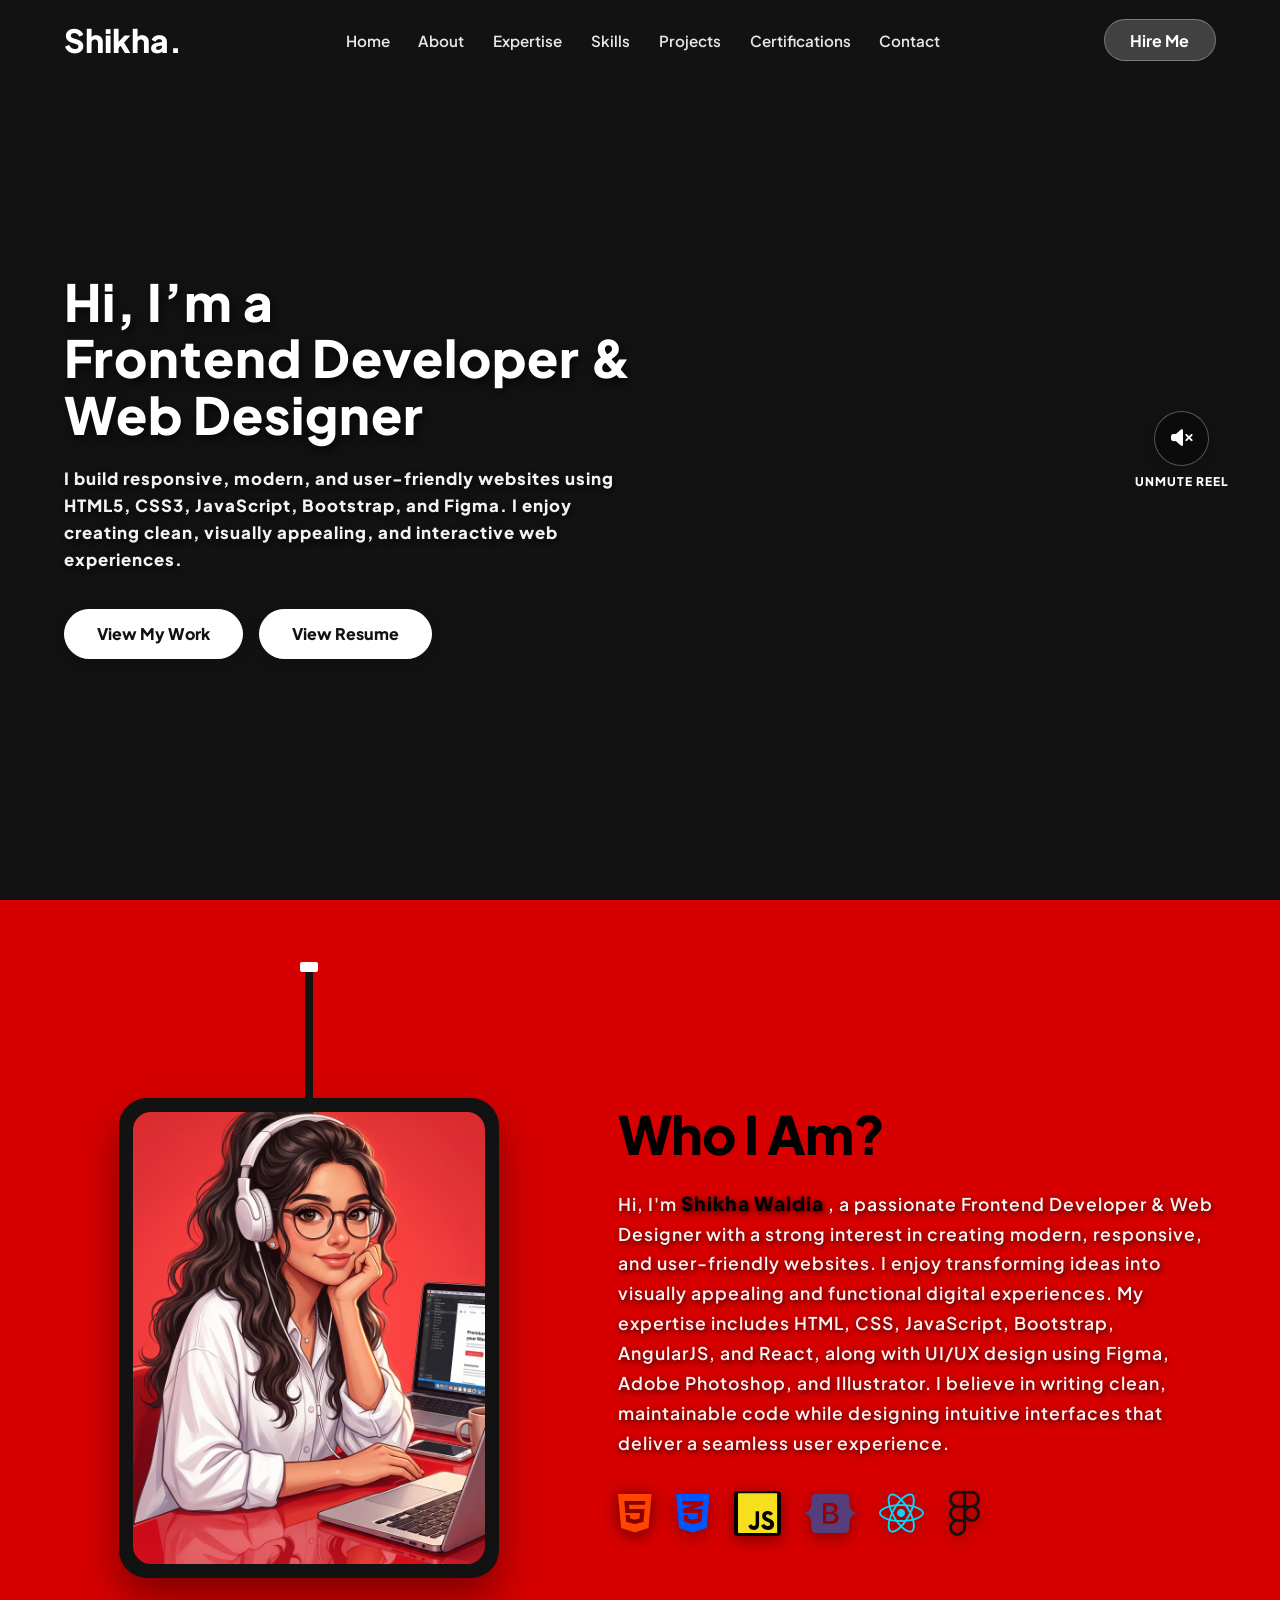
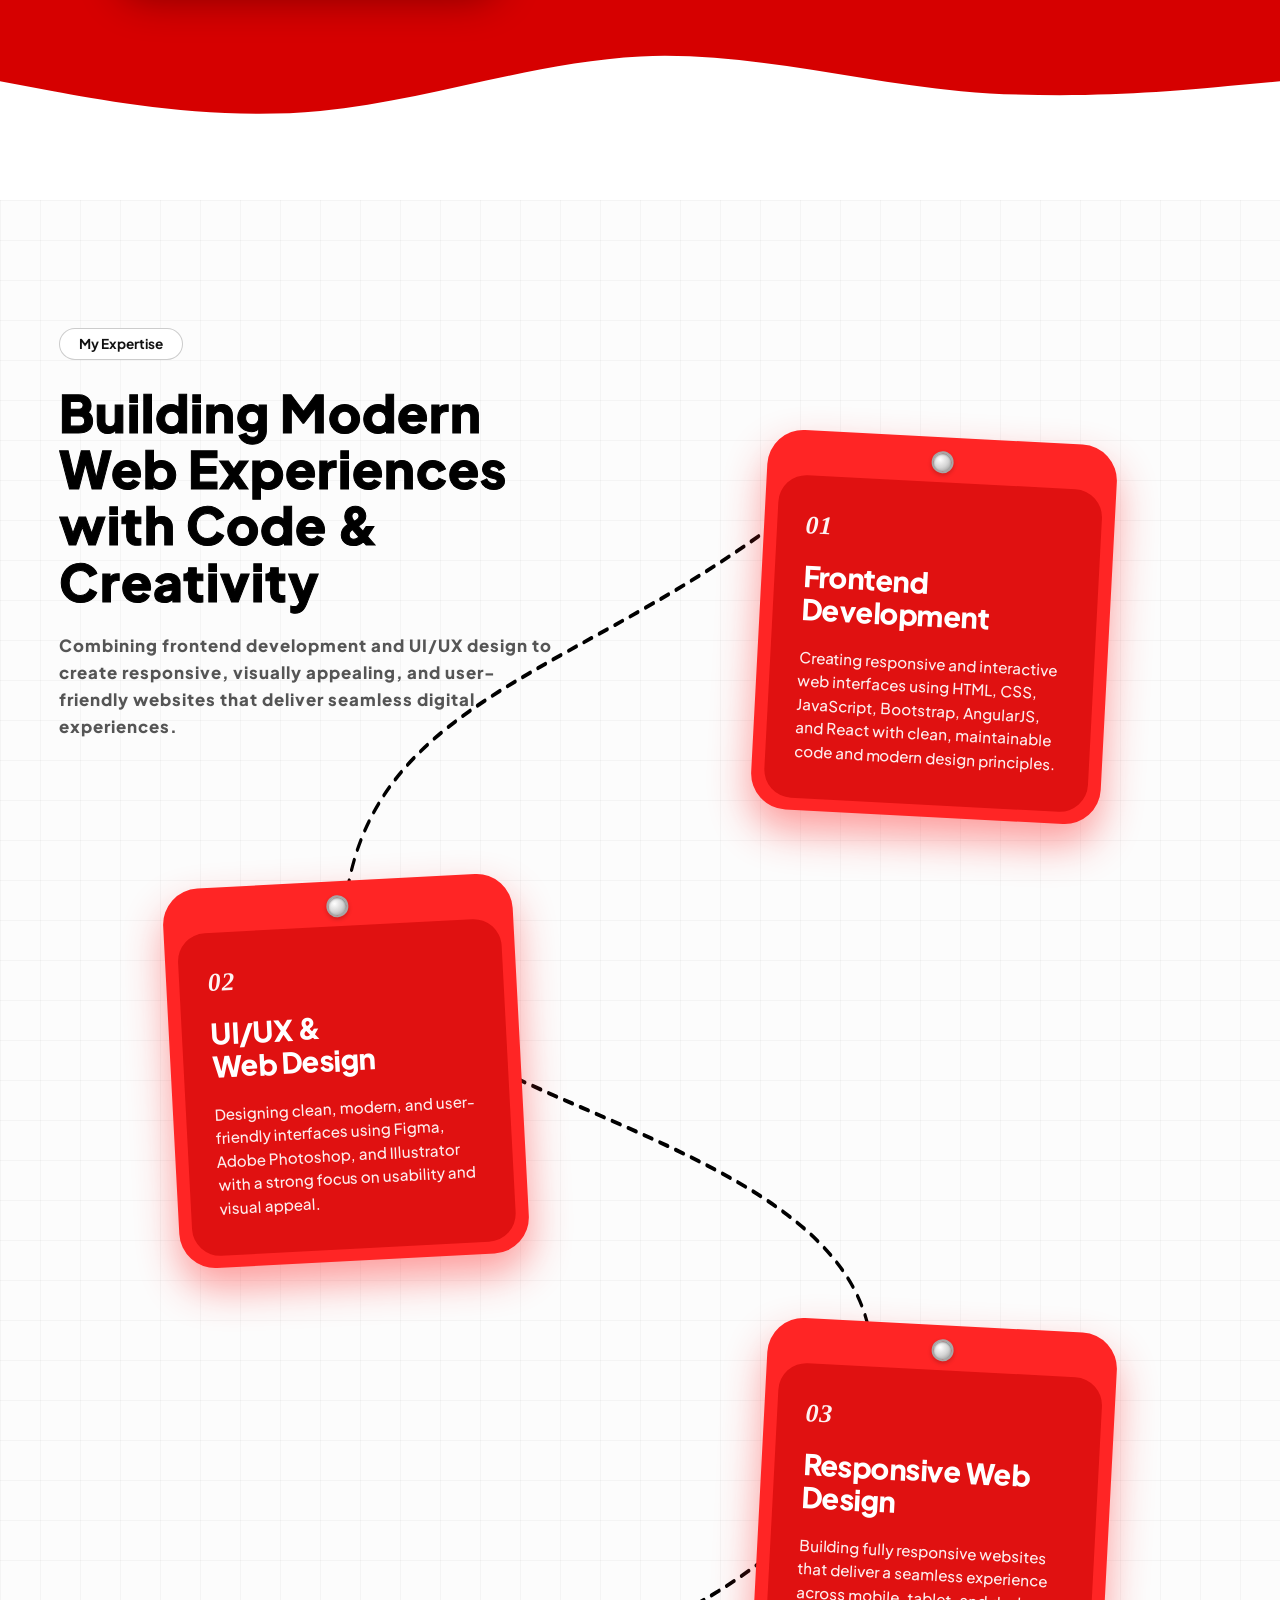
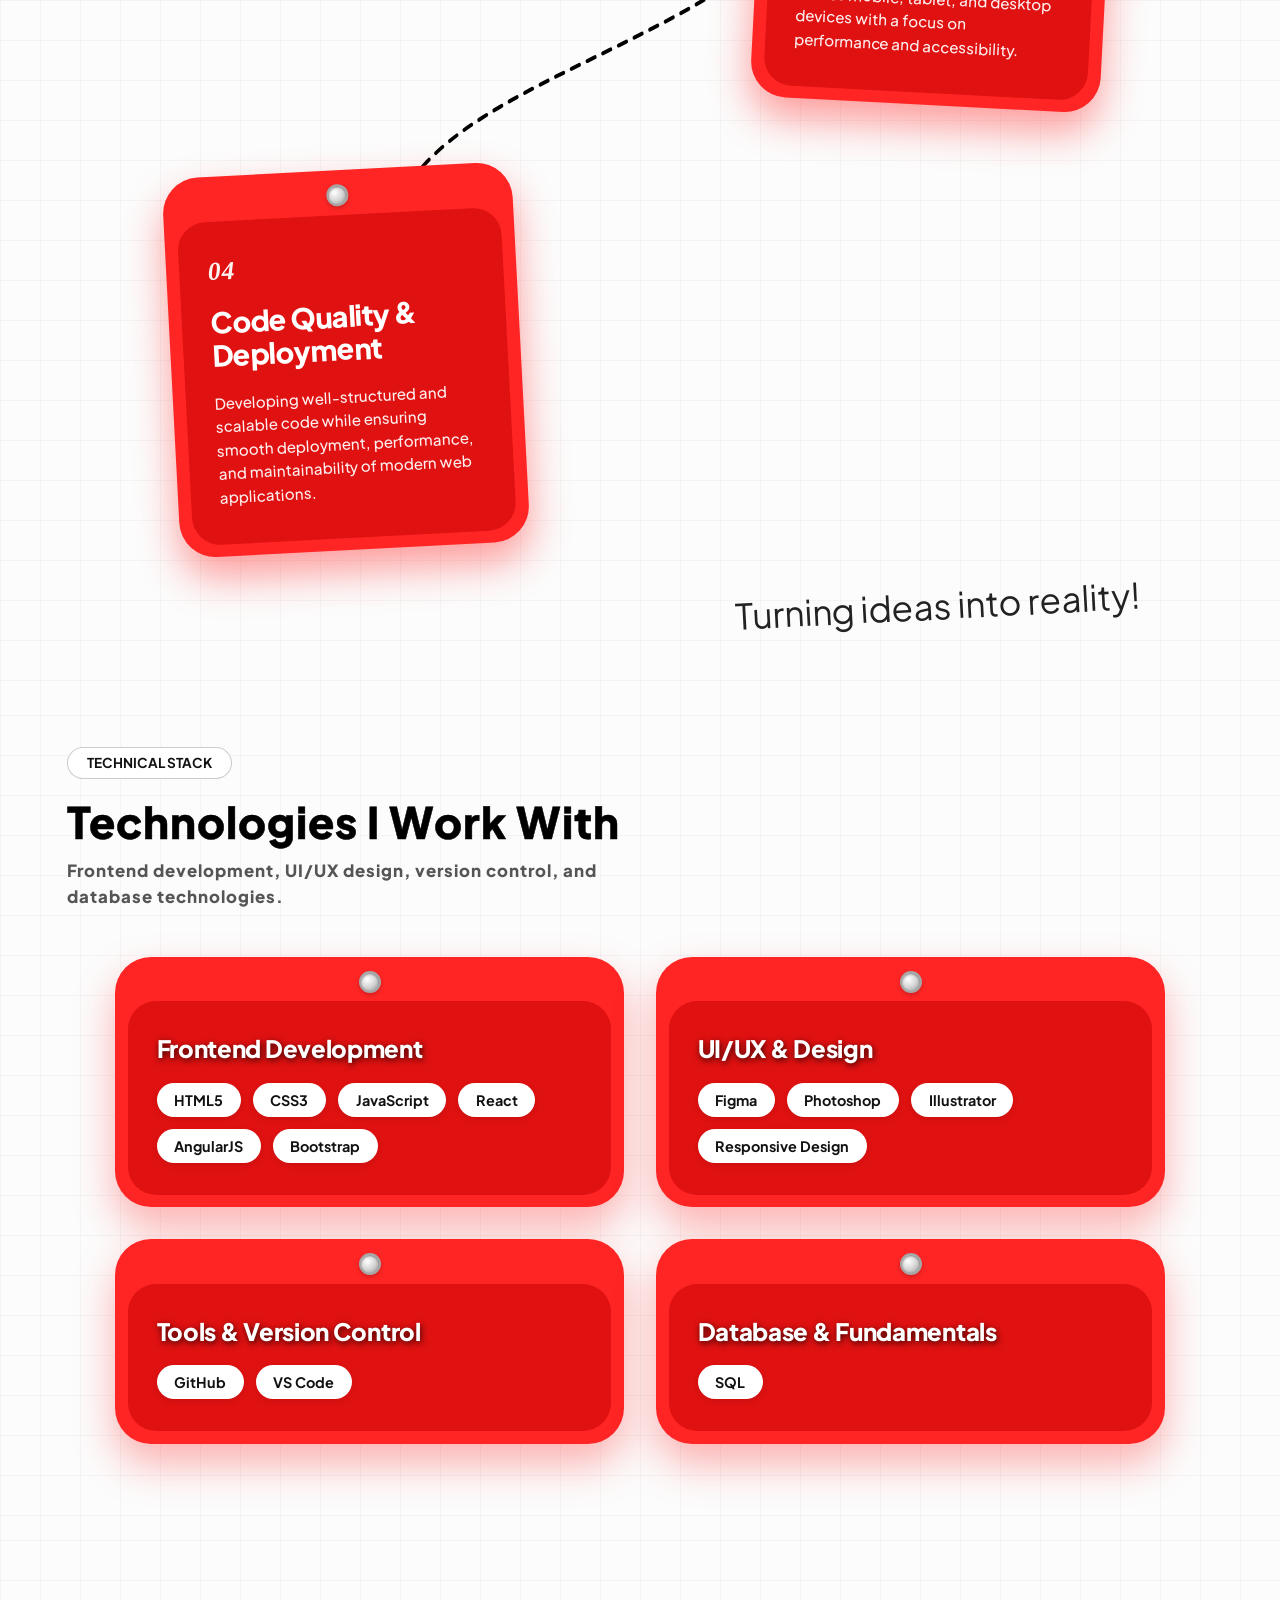
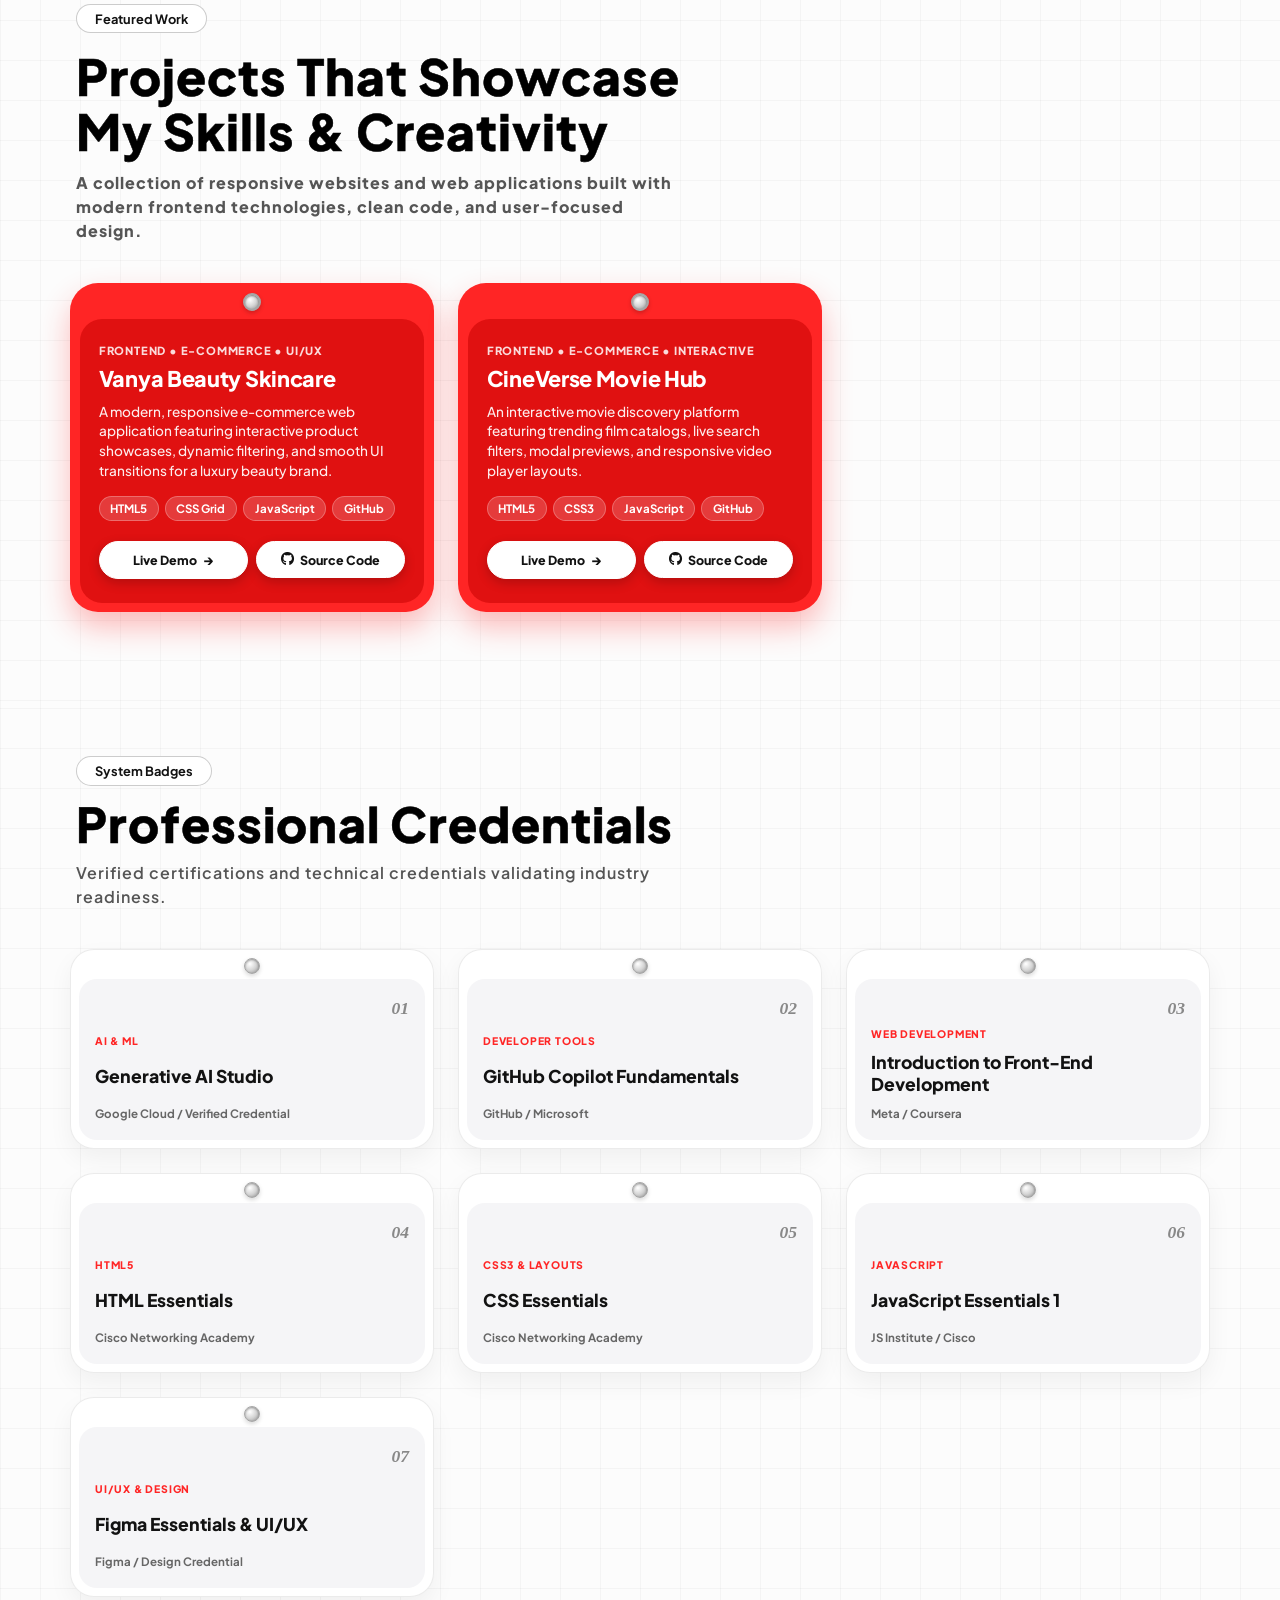
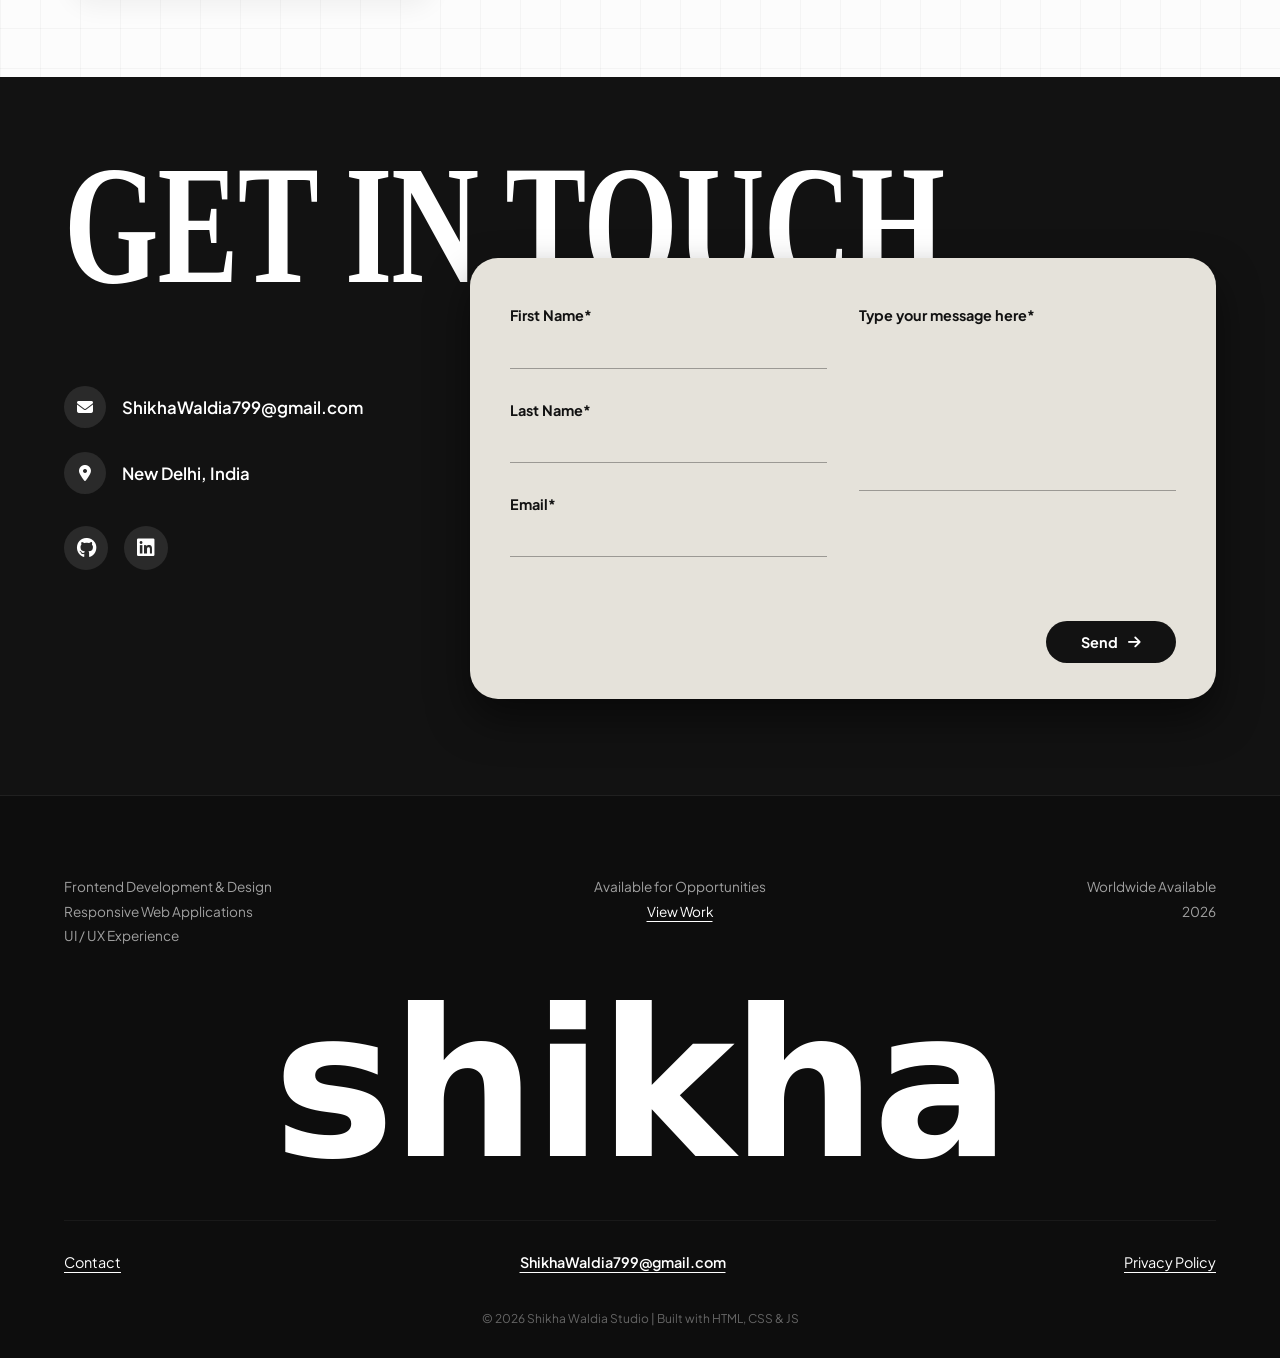
==== index.html @ 0b683126 "resume" ====
<!DOCTYPE html>
<html lang="en">
<head>
    <meta charset="UTF-8">
    <meta name="viewport" content="width=device-width, initial-scale=1.0">
    <title>Shikha | Portfolio</title>
    <!-- Font Family: Plus Jakarta Sans -->
    <link rel="preconnect" href="https://fonts.googleapis.com">
    <link rel="preconnect" href="https://fonts.gstatic.com" crossorigin>
    <link href="https://fonts.googleapis.com/css2?family=Plus+Jakarta+Sans:wght@400;500;600;700;800;900&display=swap" rel="stylesheet">
    <link href="https://fonts.googleapis.com/css2?family=Syne:wght@800&display=swap" rel="stylesheet">
    <link rel="stylesheet" href="https://cdnjs.cloudflare.com/ajax/libs/font-awesome/6.5.1/css/all.min.css">
    <link rel="stylesheet" href="style.css">
</head>
<body>

    <!-- Preloader Screen -->
    <div  id="preloader">
        <div class="text-wrapper">
            <h1 class="loader-text">Shikha<span class="dot">.</span></h1>
        </div>
    </div>

    <!-- Hero Section -->
    <section id="home" class="hero-section">

        <!-- Full Background Video -->
<video id="heroVideo" autoplay loop muted playsinline class="hero-bg-video">
    <source src="portfolio.mp4" type="video/mp4">
    Your browser does not support the video tag.
</video>

<!-- Dark/Red Overlay -->
<div class="video-overlay"></div>

<div id="navbar-placeholder"></div>

<!-- Floating Sound  -->
<div class="sound-control-wrapper" id="soundControl">
    <button id="soundToggle" class="sound-btn" type="button" aria-label="Toggle Sound">
        <i id="soundIcon" class="fa-solid fa-volume-xmark"></i>
    </button>
    <span id="soundLabel" class="sound-label">UNMUTE REEL</span>
</div>
        <!-- Main Hero Text Content -->
        <div class="hero-container">
            <div class="hero-text-content">
                <h1 class="hero-heading">
                    Hi, I’m a<br>
                    <span>Frontend Developer & Web Designer</span>
                </h1>
                <p class="hero-description">
                    I build responsive, modern, and user-friendly websites using HTML5, CSS3, JavaScript, Bootstrap, and Figma. I enjoy creating clean, visually appealing, and interactive web experiences.
                </p>

                <!-- Action Buttons -->
                <div class="hero-buttons">
                    <a href="#projects" class="btn btn-primary">View My Work</a>
                    <a href="Shikha Waldia Resume-1.pdf" target="_blank" class="btn btn-primary">View Resume</a>
                </div>
            </div>
        </div>
    </section>

<!-- About Section -->
<section id="about" class="about-section">
    <div class="about-container">
        
        <!-- Left Side: Hanging Tablet Frame Image Box -->
        <div class="about-image-wrapper animate-top-bottom">
            <div class="wire-handle"></div>
            <div class="tablet-frame">
                <img src="about-image.png" alt="Shikha Waldia" class="about-img">
            </div>
        </div>

        <!-- Right Side: Content Text -->
        <div class="about-text-content animate-right-left">
            <h2 class="about-heading">Who I Am?</h2>
            <p class="about-description">
                Hi, I'm <strong>Shikha Waldia</strong> , a passionate Frontend Developer & Web Designer with a strong interest in creating modern, responsive, and user-friendly websites. I enjoy transforming ideas into visually appealing and functional digital experiences. My expertise includes HTML, CSS, JavaScript, Bootstrap, AngularJS, and React, along with UI/UX design using Figma, Adobe Photoshop, and Illustrator. I believe in writing clean, maintainable code while designing intuitive interfaces that deliver a seamless user experience.
            </p>

            <!-- Tech Icons Row -->
            <div class="tech-icons">
                <i class="fa-brands fa-html5" title="HTML5"></i>
                <i class="fa-brands fa-css3-alt" title="CSS3"></i>
                <i class="fa-brands fa-js" title="JavaScript"></i>
                <i class="fa-brands fa-bootstrap" title="Bootstrap"></i>
                <i class="fa-brands fa-react" title="React"></i>
                <i class="fa-brands fa-figma" title="Figma"></i>
            </div>
        </div>

    </div>

    <!-- Wavy Bottom SVG Divider -->
    <div class="wave-bottom">
        <svg viewBox="0 0 1440 320" preserveAspectRatio="none">
            <path fill="#ffffff" fill-opacity="1" d="M0,192L60,202.7C120,213,240,235,360,224C480,213,600,171,720,165.3C840,160,960,192,1080,202.7C1200,213,1320,203,1380,197.3L1440,192L1440,320L1380,320C1320,320,1200,320,1080,320C960,320,840,320,720,320C600,320,480,320,360,320C240,320,120,320,60,320L0,320Z"></path>
        </svg>
    </div>
</section>

<!-- Expertise Section -->
<section id="expertise" class="expertise-section">
    
    <!-- SVG Dotted Path (Positioned Relative to Container) -->
    <svg class="expertise-path-svg" viewBox="0 0 1000 1400" preserveAspectRatio="none" fill="none" xmlns="http://www.w3.org/2000/svg">
        <path id="expertisePath" d="M 720 180 C 500 350, 250 350, 220 520 C 200 680, 750 680, 720 880 C 690 1080, 280 1080, 260 1220" 
              stroke="#121212" stroke-width="3" stroke-dasharray="8 8" stroke-linecap="round"/>
    </svg>

    <div class="expertise-container">
        
        <!-- Left Hero Heading Area -->
        <div class="expertise-intro animate-from-left">
            <span class="badge-tag">My Expertise</span>
            <h2 class="expertise-main-heading">
             Building Modern Web Experiences with Code & Creativity
            </h2>
            <p class="expertise-sub-text">
                Combining frontend development and UI/UX design to create responsive, visually appealing, and user-friendly websites that deliver seamless digital experiences.
            </p>
        </div>

        <!-- 4 Red Floating Cards Stack -->
        <div class="cards-stack">
            <!-- Card 01 (Right Side) -->
<div class="expert-card card-right animate-from-right" id="card1">
    <div class="card-pin"></div>
    <div class="card-inner">
        <span class="card-num">01</span>
        <h3 class="card-title">Frontend<br>Development</h3>
        <p class="card-desc">Creating responsive and interactive web interfaces using HTML, CSS, JavaScript, Bootstrap, AngularJS, and React with clean, maintainable code and modern design principles.</p>
    </div>
</div>

<!-- Card 02 (Left Side) -->
<div class="expert-card card-left animate-from-left">
    <div class="card-pin"></div>
    <div class="card-inner">
        <span class="card-num">02</span>
        <h3 class="card-title">UI/UX &<br>Web Design</h3>
        <p class="card-desc">Designing clean, modern, and user-friendly interfaces using Figma, Adobe Photoshop, and Illustrator with a strong focus on usability and visual appeal.</p>
    </div>
</div>

<!-- Card 03 (Right Side) -->
<div class="expert-card card-right animate-from-right">
    <div class="card-pin"></div>
    <div class="card-inner">
        <span class="card-num">03</span>
        <h3 class="card-title">Responsive Web Design</h3>
        <p class="card-desc">Building fully responsive websites that deliver a seamless experience across mobile, tablet, and desktop devices with a focus on performance and accessibility.</p>
    </div>
</div>

<!-- Card 04 (Left Side) -->
<div class="expert-card card-left animate-from-left">
    <div class="card-pin"></div>
    <div class="card-inner">
        <span class="card-num">04</span>
        <h3 class="card-title">Code Quality &<br>Deployment</h3>
        <p class="card-desc">Developing well-structured and scalable code while ensuring smooth deployment, performance, and maintainability of modern web applications.</p>
    </div>
</div>
        </div>

        <div class="bottom-tagline">
            <span>Turning ideas into reality!</span>
        </div>

    </div>
</section>

<!-- Skills Section -->
<section id="skills" class="skills-section">
    <div class="skills-container">
        
        <!-- Section Header -->
        <div class="skills-intro animate-from-left">
            <span class="badge-tag">TECHNICAL STACK</span>
            <h2 class="skills-main-heading">Technologies I Work With</h2>
            <p class="skills-sub-text">Frontend development, UI/UX design, version control, and database technologies.</p>
        </div>
        
        <!-- 4 Double-Layer Red Grid Cards -->
        <div class="skills-grid">
            
            <!-- Card 1: Frontend Development -->
            <div class="skill-card animate-top-bottom">
                <div class="card-pin"></div>
                <div class="skill-card-inner">
                    <h3 class="skill-card-title">Frontend Development</h3>
                    <div class="tags-wrapper">
                        <span class="skill-pill">HTML5</span>
                        <span class="skill-pill">CSS3</span>
                        <span class="skill-pill">JavaScript</span>
                        <span class="skill-pill">React</span>
                        <span class="skill-pill">AngularJS</span>
                        <span class="skill-pill">Bootstrap</span>
                    </div>
                </div>
            </div>

            <!-- Card 2: UI/UX & Graphic Design -->
            <div class="skill-card animate-top-bottom">
                <div class="card-pin"></div>
                <div class="skill-card-inner">
                    <h3 class="skill-card-title">UI/UX & Design</h3>
                    <div class="tags-wrapper">
                        <span class="skill-pill">Figma</span>
                        <span class="skill-pill">Photoshop</span>
                        <span class="skill-pill">Illustrator</span>
                        <span class="skill-pill">Responsive Design</span>
                    </div>
                </div>
            </div>

            <!-- Card 3: Tools & Version Control -->
            <div class="skill-card animate-top-bottom">
                <div class="card-pin"></div>
                <div class="skill-card-inner">
                    <h3 class="skill-card-title">Tools & Version Control</h3>
                    <div class="tags-wrapper">
                        <span class="skill-pill">GitHub</span>
                        <span class="skill-pill">VS Code</span>
                    </div>
                </div>
            </div>

            <!-- Card 4: Database & Fundamentals -->
            <div class="skill-card animate-top-bottom">
                <div class="card-pin"></div>
                <div class="skill-card-inner">
                    <h3 class="skill-card-title">Database & Fundamentals</h3>
                    <div class="tags-wrapper">
                        <span class="skill-pill">SQL</span>
                    </div>
                </div>
            </div>

        </div>
    </div>
</section>

<!-- Projects Section -->
<section id="projects" class="projects-section">
    <div class="projects-container">
        
        <!-- Section Intro Header -->
        <div class="projects-intro animate-from-left">
            <span class="badge-tag">Featured Work</span>
            <h2 class="projects-main-heading">
                Projects That Showcase My Skills & Creativity
            </h2>
            <p class="projects-sub-text">
                A collection of responsive websites and web applications built with modern frontend technologies, clean code, and user-focused design.
            </p>
        </div>

        <!-- Projects Grid Layout -->
        <div class="projects-grid">
            
            <!-- Project 1: Skincare Website -->
            <div class="project-card animate-top-bottom">
                <div class="card-pin"></div>
                <div class="project-card-inner">
                    <span class="project-category">FRONTEND • E-COMMERCE • UI/UX</span>
                    <h3 class="project-title">Vanya Beauty Skincare</h3>
                    <p class="project-desc">
                        A modern, responsive e-commerce web application featuring interactive product showcases, dynamic filtering, and smooth UI transitions for a luxury beauty brand.
                    </p>
                    <div class="project-tags">
                        <span class="tech-tag">HTML5</span>
                        <span class="tech-tag">CSS Grid</span>
                        <span class="tech-tag">JavaScript</span>
                        <span class="tech-tag">GitHub</span>
                    </div>

                    <!-- Dual Compact Action Buttons -->
                    <div class="project-btn-group">
                        <a href="https://aa-shikha.github.io/beauty_brand/" target="_blank" class="project-btn btn-live">
                            <span>Live Demo</span>
                            <i class="btn-arrow">→</i>
                        </a>
                        <a href="https://github.com/aa-shikha/beauty_brand" target="_blank" class="project-btn btn-code">
                            <i class="fa-brands fa-github"></i>
                            <span>Source Code</span>
                        </a>
                    </div>
                </div>
            </div>

            <!-- Project 2: Movie Website -->
            <div class="project-card animate-top-bottom">
                <div class="card-pin"></div>
                <div class="project-card-inner">
                    <span class="project-category">FRONTEND • E-COMMERCE • INTERACTIVE</span>
                    <h3 class="project-title">CineVerse Movie Hub</h3>
                    <p class="project-desc">
                        An interactive movie discovery platform featuring trending film catalogs, live search filters, modal previews, and responsive video player layouts.
                    </p>
                    <div class="project-tags">
                        <span class="tech-tag">HTML5</span>
                        <span class="tech-tag">CSS3</span>
                        <span class="tech-tag">JavaScript</span>
                        <span class="tech-tag">GitHub</span>
                    </div>

                    <!-- Dual Compact Action Buttons -->
                    <div class="project-btn-group">
                        <a href="https://aa-shikha.github.io/may_stom/" target="_blank" class="project-btn btn-live">
                            <span>Live Demo</span>
                            <i class="btn-arrow">→</i>
                        </a>
                        <a href="https://github.com/aa-shikha/may_stom" target="_blank" class="project-btn btn-code">
                            <i class="fa-brands fa-github"></i>
                            <span>Source Code</span>
                        </a>
                    </div>
                </div>
            </div>

        </div>

    </div>
</section>

<!-- Certifications Section -->
<section id="certifications" class="certifications-section">
    <div class="certifications-container">
        
        <!-- Section Intro Header -->
        <div class="certifications-intro animate-from-left">
            <span class="badge-tag">System Badges</span>
            <h2 class="certifications-main-heading">Professional Credentials</h2>
            <p class="certifications-sub-text">
                Verified certifications and technical credentials validating industry readiness.
            </p>
        </div>

        <!-- 6 Flip Cards Grid Layout -->
        <div class="certifications-grid">
            
            <!-- Card 01: Generative AI Studio -->
            <div class="cert-flip-card animate-top-bottom">
                <div class="cert-card-inner">
                    <!-- Front Side -->
                    <div class="cert-card-front">
                        <div class="card-pin"></div>
                        <div class="cert-front-content">
                            <span class="cert-num">01</span>
                            <span class="cert-category">AI & ML</span>
                            <h3 class="cert-title">Generative AI Studio</h3>
                            <span class="cert-issuer">Google Cloud / Verified Credential</span>
                        </div>
                    </div>
                    <!-- Back Side (On Hover Flip) -->
                    <div class="cert-card-back">
                        <div class="card-pin"></div>
                        <div class="cert-back-content">
                            <div class="cert-verified-badge">
                                <i class="fa-solid fa-shield-halved"></i>
                                <span>VERIFIED CREDENTIAL</span>
                            </div>
                            <h4 class="cert-back-title">Generative AI Studio</h4>
                            <a href="Generative_AI_studio.pdf" target="_blank" class="view-pdf-btn">
                                <span>View PDF Certificate</span>
                                <i class="fa-solid fa-arrow-up-right-from-square"></i>
                            </a>
                            <span class="cert-sys-id">SYS ID: #CERT-01</span>
                        </div>
                    </div>
                </div>
            </div>

            <!-- Card 02: GitHub Copilot Fundamentals -->
            <div class="cert-flip-card animate-top-bottom">
                <div class="cert-card-inner">
                    <!-- Front Side -->
                    <div class="cert-card-front">
                        <div class="card-pin"></div>
                        <div class="cert-front-content">
                            <span class="cert-num">02</span>
                            <span class="cert-category">DEVELOPER TOOLS</span>
                            <h3 class="cert-title">GitHub Copilot Fundamentals</h3>
                            <span class="cert-issuer">GitHub / Microsoft</span>
                        </div>
                    </div>
                    <!-- Back Side -->
                    <div class="cert-card-back">
                        <div class="card-pin"></div>
                        <div class="cert-back-content">
                            <div class="cert-verified-badge">
                                <i class="fa-solid fa-shield-halved"></i>
                                <span>VERIFIED CREDENTIAL</span>
                            </div>
                            <h4 class="cert-back-title">GitHub Copilot Fundamentals</h4>
                            <a href="Github_Fundamentals.pdf" target="_blank" class="view-pdf-btn">
                                <span>View PDF Certificate</span>
                                <i class="fa-solid fa-arrow-up-right-from-square"></i>
                            </a>
                            <span class="cert-sys-id">SYS ID: #CERT-02</span>
                        </div>
                    </div>
                </div>
            </div>

            <!-- Card 03: Introduction Front-End Development -->
            <div class="cert-flip-card animate-top-bottom">
                <div class="cert-card-inner">
                    <!-- Front Side -->
                    <div class="cert-card-front">
                        <div class="card-pin"></div>
                        <div class="cert-front-content">
                            <span class="cert-num">03</span>
                            <span class="cert-category">WEB DEVELOPMENT</span>
                            <h3 class="cert-title">Introduction to Front-End Development</h3>
                            <span class="cert-issuer">Meta / Coursera</span>
                        </div>
                    </div>
                    <!-- Back Side -->
                    <div class="cert-card-back">
                        <div class="card-pin"></div>
                        <div class="cert-back-content">
                            <div class="cert-verified-badge">
                                <i class="fa-solid fa-shield-halved"></i>
                                <span>VERIFIED CREDENTIAL</span>
                            </div>
                            <h4 class="cert-back-title">Introduction to Front-End Development</h4>
                            <a href="Front_End_Development.pdf" target="_blank" class="view-pdf-btn">
                                <span>View PDF Certificate</span>
                                <i class="fa-solid fa-arrow-up-right-from-square"></i>
                            </a>
                            <span class="cert-sys-id">SYS ID: #CERT-03</span>
                        </div>
                    </div>
                </div>
            </div>

            <!-- Card 04: HTML Essentials -->
            <div class="cert-flip-card animate-top-bottom">
                <div class="cert-card-inner">
                    <!-- Front Side -->
                    <div class="cert-card-front">
                        <div class="card-pin"></div>
                        <div class="cert-front-content">
                            <span class="cert-num">04</span>
                            <span class="cert-category">HTML5</span>
                            <h3 class="cert-title">HTML Essentials</h3>
                            <span class="cert-issuer">Cisco Networking Academy</span>
                        </div>
                    </div>
                    <!-- Back Side -->
                    <div class="cert-card-back">
                        <div class="card-pin"></div>
                        <div class="cert-back-content">
                            <div class="cert-verified-badge">
                                <i class="fa-solid fa-shield-halved"></i>
                                <span>VERIFIED CREDENTIAL</span>
                            </div>
                            <h4 class="cert-back-title">HTML Essentials</h4>
                            <a href="HTML_Essentials.pdf" target="_blank" class="view-pdf-btn">
                                <span>View PDF Certificate</span>
                                <i class="fa-solid fa-arrow-up-right-from-square"></i>
                            </a>
                            <span class="cert-sys-id">SYS ID: #CERT-04</span>
                        </div>
                    </div>
                </div>
            </div>

            <!-- Card 05: CSS Essentials -->
            <div class="cert-flip-card animate-top-bottom">
                <div class="cert-card-inner">
                    <!-- Front Side -->
                    <div class="cert-card-front">
                        <div class="card-pin"></div>
                        <div class="cert-front-content">
                            <span class="cert-num">05</span>
                            <span class="cert-category">CSS3 & LAYOUTS</span>
                            <h3 class="cert-title">CSS Essentials</h3>
                            <span class="cert-issuer">Cisco Networking Academy</span>
                        </div>
                    </div>
                    <!-- Back Side -->
                    <div class="cert-card-back">
                        <div class="card-pin"></div>
                        <div class="cert-back-content">
                            <div class="cert-verified-badge">
                                <i class="fa-solid fa-shield-halved"></i>
                                <span>VERIFIED CREDENTIAL</span>
                            </div>
                            <h4 class="cert-back-title">CSS Essentials</h4>
                            <a href="CSS_Essentials.pdf" target="_blank" class="view-pdf-btn">
                                <span>View PDF Certificate</span>
                                <i class="fa-solid fa-arrow-up-right-from-square"></i>
                            </a>
                            <span class="cert-sys-id">SYS ID: #CERT-05</span>
                        </div>
                    </div>
                </div>
            </div>

            <!-- Card 06: JavaScript Essentials 1 -->
            <div class="cert-flip-card animate-top-bottom">
                <div class="cert-card-inner">
                    <!-- Front Side -->
                    <div class="cert-card-front">
                        <div class="card-pin"></div>
                        <div class="cert-front-content">
                            <span class="cert-num">06</span>
                            <span class="cert-category">JAVASCRIPT</span>
                            <h3 class="cert-title">JavaScript Essentials 1</h3>
                            <span class="cert-issuer">JS Institute / Cisco</span>
                        </div>
                    </div>
                    <!-- Back Side -->
                    <div class="cert-card-back">
                        <div class="card-pin"></div>
                        <div class="cert-back-content">
                            <div class="cert-verified-badge">
                                <i class="fa-solid fa-shield-halved"></i>
                                <span>VERIFIED CREDENTIAL</span>
                            </div>
                            <h4 class="cert-back-title">JavaScript Essentials 1</h4>
                            <a href="JavaScript_Essentials_1.pdf" target="_blank" class="view-pdf-btn">
                                <span>View PDF Certificate</span>
                                <i class="fa-solid fa-arrow-up-right-from-square"></i>
                            </a>
                            <span class="cert-sys-id">SYS ID: #CERT-06</span>
                        </div>
                    </div>
                </div>
            </div>

            <!-- Card 07: Figma UI/UX Design -->
<div class="cert-flip-card animate-top-bottom">
    <div class="cert-card-inner">
        <!-- Front Side -->
        <div class="cert-card-front">
            <div class="card-pin"></div>
            <div class="cert-front-content">
                <span class="cert-num">07</span>
                <span class="cert-category">UI/UX & DESIGN</span>
                <h3 class="cert-title">Figma Essentials & UI/UX</h3>
                <span class="cert-issuer">Figma / Design Credential</span>
            </div>
        </div>
        <!-- Back Side (On Hover Flip) -->
        <div class="cert-card-back">
            <div class="card-pin"></div>
            <div class="cert-back-content">
                <div class="cert-verified-badge">
                    <i class="fa-solid fa-shield-halved"></i>
                    <span>VERIFIED CREDENTIAL</span>
                </div>
                <h4 class="cert-back-title">Figma Essentials & UI/UX</h4>
                <a href="Figma.pdf" target="_blank" class="view-pdf-btn">
                    <span>View PDF Certificate</span>
                    <i class="fa-solid fa-arrow-up-right-from-square"></i>
                </a>
                <span class="cert-sys-id">SYS ID: #CERT-07</span>
            </div>
        </div>
    </div>
</div>
        </div>

    </div>
</section>
<!-- Contact Section -->
<section id="contact" class="get-in-touch-section">
    <div class="git-container">
        
        <!-- Giant Single-Line Header Text -->
        <h1 class="giant-git-text">GET IN TOUCH</h1>

        <div class="git-content-wrapper">
            
            <!-- Left Side Minimal Info (Email, Location & Socials) -->
            <div class="git-info-left">
                <div class="git-details-list">
                    
                    <!-- Direct Click-to-Email Link -->
                    <a href="mailto:ShikhaWaldia799@gmail.com" class="git-detail-item">
                        <i class="fa-solid fa-envelope"></i>
                        <span>ShikhaWaldia799@gmail.com</span>
                    </a>
                    
                    <div class="git-detail-item">
                        <i class="fa-solid fa-location-dot"></i>
                        <span>New Delhi, India</span>
                    </div>

                    <!-- GitHub & LinkedIn Links -->
                    <div class="git-social-links">
                        <a href="https://github.com/aa-shikha" target="_blank" class="git-social-icon" title="GitHub">
                            <i class="fa-brands fa-github"></i>
                        </a>
                        <a href="https://linkedin.com/in/ShikhaWaldia" target="_blank" class="git-social-icon" title="LinkedIn">
                            <i class="fa-brands fa-linkedin"></i>
                        </a>
                    </div>

                </div>
            </div>

            <!-- Right Side Clean Contact Form -->
            <div class="git-form-card">
                <form action="https://formspree.io/f/mgawewro" method="POST" class="git-form">
                    
                    <div class="git-form-grid">
                        <!-- Left Form Inputs -->
                        <div class="git-form-col">
                            <div class="form-group">
                                <label>First Name*</label>
                                <input type="text" name="firstName" required>
                            </div>
                            <div class="form-group">
                                <label>Last Name*</label>
                                <input type="text" name="lastName" required>
                            </div>
                            <div class="form-group">
                                <label>Email*</label>
                                <input type="email" name="email" required>
                            </div>
                        </div>

                        <!-- Right Message Area -->
                        <div class="git-form-col">
                            <div class="form-group msg-group">
                                <label>Type your message here*</label>
                                <textarea name="message" required></textarea>
                            </div>
                        </div>
                    </div>

                    <!-- Bottom Action Bar (Send Button) -->
                    <div class="git-form-bottom">
                        <button type="submit" class="git-send-btn">
                            <span>Send</span>
                            <i class="fa-solid fa-arrow-right"></i>
                        </button>
                    </div>

                </form>
            </div>

        </div>

    </div>
</section>

<!-- Footer Section -->
<footer class="site-footer">
    <div class="footer-container">
        
        <!-- Top Columns Metadata -->
        <div class="footer-top-grid">
            <div class="footer-col col-left">
                <p>Frontend Development & Design</p>
                <p>Responsive Web Applications</p>
                <p>UI / UX Experience</p>
            </div>
            
            <div class="footer-col col-center">
                <p>Available for Opportunities</p>
                <a href="#projects" class="footer-link-underline">View Work</a>
            </div>

            <div class="footer-col col-right">
                <p>Worldwide Available</p>
                <p>2026</p>
            </div>
        </div>

        <!-- Giant Middle Branding Text -->
        <div class="footer-brand">
            <h1 class="giant-brand-text">SHIKHA</h1>
        </div>

        <!-- Bottom Links & Navigation -->
        <div class="footer-bottom-bar">
            <div class="footer-bottom-left">
                <a href="#contact" class="footer-link-underline">Contact</a>
            </div>
            
            <!-- Direct Mailto Link  -->
            <div class="footer-bottom-center">
                <a href="mailto:ShikhaWaldia799@gmail.com" class="footer-email-link">
                    ShikhaWaldia799@gmail.com
                </a>
            </div>

            <div class="footer-bottom-right">
                <a href="#" class="footer-link-underline">Privacy Policy</a>
            </div>
        </div>

        <!-- Copyright Line -->
        <div class="footer-copyright">
            <p>&copy; 2026 Shikha Waldia Studio | Built with HTML, CSS & JS</p>
        </div>
 </div>
</footer>
    <script src="script.js"></script>
</body>
</html>
---- style.css ----
* {
    margin: 0;
    padding: 0;
    box-sizing: border-box;
    font-family: 'Plus Jakarta Sans', sans-serif;
}

html {
    scroll-behavior: smooth;
}

body {
    background-color: #121212;
    color: #ffffff;
    overflow-x: hidden;
}

/* ================= PRELOADER ================= */
#preloader {
    position: fixed;
    top: 0;
    left: 0;
    width: 100%;
    height: 100vh;
    background-color: #ff2a2a;
    display: flex;
    justify-content: center;
    align-items: center;
    z-index: 9999;
    transition: transform 0.8s cubic-bezier(0.77, 0, 0.175, 1);
}

.text-wrapper {
    overflow: hidden;
}

.loader-text {
    font-size: 5.5rem;
    font-weight: 900;
    color: #ffffff;
    letter-spacing: -3px; 
    -webkit-text-stroke: 2px #ffffff; 
    
    transform: translateY(100%);
    animation: revealText 1.2s cubic-bezier(0.77, 0, 0.175, 1) forwards 0.2s;
}
.dot {
    color: #ffffff;
}

@keyframes revealText {
    0% { transform: translateY(100%); }
    100% { transform: translateY(0%); }
}

#preloader.hide {
    transform: translateY(-100%);
}


/* ================= HERO SECTION (FULL BACKGROUND VIDEO) ================= */
.hero-section {
    position: relative;
    min-height: 100vh;
    width: 100%;
    padding: 1.5rem 5%;
    display: flex;
    flex-direction: column;
    justify-content: space-between;
    overflow: hidden;
}

/* Background Video styling to fit complete background */
.hero-bg-video {
    position: absolute;
    top: 0;
    left: 0;
    width: 100%;
    height: 100%;
    object-fit: cover; 
    z-index: 1;
}

/* Slight Gradient Overlay so text pops out over video */
.video-overlay {
    position: absolute;
    top: 0;
    left: 0;
    width: 100%;
    height: 100%;
    z-index: 2;
}
/* ================= NAVBAR STYLES ================= */
#navbar-placeholder {
    position: fixed;
    top: 0;
    left: 0;
    width: 100%;
    z-index: 1000;
    transition: all 0.4s ease-in-out;
}

.navbar {
    display: flex;
    justify-content: space-between;
    align-items: center;
    padding: 1.2rem 5%;
    width: 100%;
    background-color: transparent; 
    transition: all 0.4s ease-in-out;
}

/* Default Colors over Hero/Video Background */
.navbar .logo {
    font-size: 2rem;
    font-weight: 900;
    color: #ffffff;
    transition: color 0.3s ease;
}

.nav-dot {
    color: #ffffff;
}

.navbar .nav-links {
    display: flex;
    list-style: none;
    gap: 1.8rem;
}

.navbar .nav-links a {
    color: #ffffff;
    text-decoration: none;
    font-weight: 600;
    font-size: 0.95rem;
    transition: color 0.3s ease, opacity 0.3s ease;
    opacity: 0.9;
}

.navbar .nav-links a:hover {
    opacity: 1;
}

.navbar .hire-btn {
    background-color: rgba(255, 255, 255, 0.2);
    color: #ffffff;
    padding: 0.6rem 1.6rem;
    border-radius: 50px;
    text-decoration: none;
    font-weight: 700;
    backdrop-filter: blur(5px);
    border: 1px solid rgba(255, 255, 255, 0.3);
    transition: all 0.3s ease;
}

.navbar .hire-btn:hover {
    background-color: #ffffff;
    color: #ff2a2a;
}


/* ================= SCROLLED STATE (White Background) ================= */
#navbar-placeholder.scrolled .navbar {
    background-color: #ffffff; 
    box-shadow: 0 4px 20px rgba(0, 0, 0, 0.1);
    padding: 0.9rem 5%;
}

#navbar-placeholder.scrolled .navbar .logo {
    color: #121212;
}

#navbar-placeholder.scrolled .navbar .logo .nav-dot {
    color: #ff2a2a;
}

#navbar-placeholder.scrolled .navbar .nav-links a {
    color: #333333;
}

#navbar-placeholder.scrolled .navbar .nav-links a:hover {
    color: #ff2a2a;
}

#navbar-placeholder.scrolled .navbar .hire-btn {
    background-color: #121212;
    color: #ffffff;
    border: none;
}

#navbar-placeholder.scrolled .navbar .hire-btn:hover {
    background-color: #ff2a2a;
    color: #ffffff;
}
/* ================= SOUND CONTROL BUTTON ================= */
.sound-control-wrapper {
    position: absolute;
    right: 4%;
    top: 50%;
    transform: translateY(-50%);
    display: flex;
    flex-direction: column;
    align-items: center;
    gap: 0.5rem;
    z-index: 999 !important; 
}

.sound-btn {
    width: 55px;
    height: 55px;
    border-radius: 50%;
    background-color: rgba(0, 0, 0, 0.35);
    border: 1px solid rgba(255, 255, 255, 0.3);
    color: #ffffff;
    font-size: 1.2rem;
    display: flex;
    justify-content: center;
    align-items: center;
    cursor: pointer;
    backdrop-filter: blur(10px);
    transition: all 0.3s ease;
    box-shadow: 0 4px 15px rgba(0, 0, 0, 0.2);
    pointer-events: auto;
}

.sound-btn:hover {
    background-color: rgba(0, 0, 0, 0.6);
    transform: scale(1.08);
}

.sound-label {
    font-size: 0.75rem;
    font-weight: 800;
    letter-spacing: 1px;
    color: #ffffff;
    text-transform: uppercase;
    pointer-events: none; 
}
/* ================= HERO TEXT CONTENT ================= */
.hero-container {
    position: relative;
    display: flex;
    align-items: center;
    flex: 1;
    z-index: 10;
    margin-top: 2rem;
}

.hero-text-content {
    max-width: 650px;
}

.hero-heading {
    font-size: 3.2rem;
    font-weight: 900;
    line-height: 1.1;
    color: #ffffff;
    margin-bottom: 1.5rem;
    letter-spacing: 1px;
    text-shadow: 2px 4px 10px rgba(0, 0, 0, 0.7);
}

.hero-heading span {
    display: block;
}

.hero-description {
    font-size: 1.05rem;
    line-height: 1.6;
    color: rgba(255, 255, 255, 0.95);
    margin-bottom: 2.2rem;
    font-weight: 800;
    max-width: 560px;
    text-shadow: 1px 2px 6px rgba(0, 0, 0, 0.8);
    letter-spacing: 1px;
}

.hero-buttons {
    display: flex;
    gap: 1rem;
    align-items: center;
}
/* Base Button Styling */
.btn {
    padding: 0.85rem 2rem;
    border-radius: 50px;
    text-decoration: none;
    font-weight: 800;
    font-size: 1.0rem;
    display: inline-block;
    transition: all 0.3s cubic-bezier(0.25, 1, 0.5, 1);
}

/* 1. View My Work Button (White Solid) */
.btn-primary {
    background-color: #ffffff;
    color: #121212;
    border: 1.5px solid #ffffff;
    box-shadow: 0 4px 15px rgba(0, 0, 0, 0.15);
}

.btn-primary:hover {
    background-color: #121212;
    color: #ffffff;
    border-color: #121212;
    box-shadow: 0 8px 20px rgba(0, 0, 0, 0.3);
    transform: translateY(-3px);
}

/* 2. View Resume Button (White Solid) */
.btn-outline {
    background-color: #ffffff;
    color: #121212;
    border: 1.5px solid #ffffff;
    box-shadow: 0 4px 15px rgba(0, 0, 0, 0.15);
}

.btn-outline:hover {
    background-color: #121212;
    color: #ffffff;
    border-color: #121212;
    box-shadow: 0 8px 20px rgba(0, 0, 0, 0.3);
    transform: translateY(-3px);
}

/* ================= ABOUT SECTION ================= */
.about-section {
    position: relative;
    min-height: 100vh;
    width: 100%;
    background-color: #d60000; 
    color: #ffffff;
    padding: 6rem 5% 10rem 5%;
    display: flex;
    align-items: center;
    overflow: hidden;
}

.about-container {
    max-width: 1200px;
    width: 100%;
    margin: 0 auto;
    display: grid;
    grid-template-columns: 0.9fr 1.1fr;
    gap: 4rem;
    align-items: center;
    z-index: 5;
}

/* --- Hanging Tablet Image Frame --- */
.about-image-wrapper {
    position: relative;
    display: flex;
    flex-direction: column;
    align-items: center;
    padding-top: 40px; 
}

/* Wire hanging from the absolute TOP of the section */
.wire-handle {
    width: 8px;
    height: 140px; 
    background-color: #121212;
    position: absolute;
    top: -6rem; /* Extends straight to top border of section */
    left: 50%;
    transform: translateX(-50%);
    z-index: 2;
}

.wire-handle::before {
    content: '';
    position: absolute;
    top: 0;
    left: 50%;
    transform: translateX(-50%);
    width: 18px;
    height: 10px;
    background-color: #ffffff;
    border-radius: 2px;
}

/* Tablet Frame Styling */
.tablet-frame {
    width: 100%;
    max-width: 380px;
    height: 480px;
    background-color: #121212;
    border-radius: 28px;
    padding: 14px;
    box-shadow: 0 20px 40px rgba(0, 0, 0, 0.4);
    position: relative;
}

.about-img {
    width: 100%;
    height: 100%;
    object-fit: cover;
    border-radius: 18px;
}


/* --- Right Text Content --- */
.about-heading {
    font-size: 3.3rem;
    font-weight: 800;
    margin-bottom: 1.2rem;
    color: #000000;
    letter-spacing: -1px;
   
}

.about-description {
    font-size: 1.1rem;
    line-height: 1.7;
    color: rgba(255, 255, 255, 0.95);
    margin-bottom: 2rem;
    font-weight: 600;
    letter-spacing: 1px;
    text-shadow: 1px 2px 6px rgba(0, 0, 0, 0.8);
}

/* "Shikha Waldia" in Black bold text */
.about-description strong {
    color: #000000; /* Pure Black Name Text */
    font-weight: 900;
    font-size: 1.2rem;
}


/* --- Darker & High-Contrast Tech Stack Icons --- */
.tech-icons {
    display: flex;
    gap: 1.5rem;
    font-size: 2.8rem;
    align-items: center;
    margin-top: 1.5rem;
}

.tech-icons i {
    transition: transform 0.3s ease, filter 0.3s ease;
    cursor: pointer;
    filter: drop-shadow(0 4px 8px rgba(0, 0, 0, 0.4));
}

/* HTML Icon Specific Fix for High Contrast */
.tech-icons .fa-html5 { 
    color: #ff4500 !important; /* Bright Electric Orange-Red */
    filter: drop-shadow(0 2px 8px rgba(0, 0, 0, 0.7)) !important;
}
.tech-icons .fa-css3-alt { color: #0055ff; }     /* Deep CSS Blue */
.tech-icons .fa-js { 
    color: #f7df1e; 
    background-color: #000000;                     /* JS icon text black box to stand out */
    border-radius: 4px;
    padding: 0 4px;
} 
.tech-icons .fa-bootstrap { color: #563d7c; }  /* Darker Bootstrap Purple */
.tech-icons .fa-react { color: #00d8ff; }      /* Bright React Cyan */
.tech-icons .fa-figma { color: #121212; }      /* Dark Figma Contrast */

.tech-icons i:hover {
    transform: translateY(-8px) scale(1.15);
    filter: drop-shadow(0 8px 15px rgba(0, 0, 0, 0.6));
}

/* --- Bottom Wavy Shape Divider --- */
.wave-bottom {
    position: absolute;
    bottom: 0;
    left: 0;
    width: 100%;
    overflow: hidden;
    line-height: 0;
    z-index: 2;
}

.wave-bottom svg {
    position: relative;
    display: block;
    width: calc(100% + 1.3px);
    height: 220px; /* Height badhane se wave deep dikhegi */
    transform: scaleY(1.35); /* Smooth deep curve effect */
    transform-origin: bottom
}


/* ================= SCROLL ANIMATIONS ================= */

/* Initial Hidden States */
.animate-top-bottom {
    opacity: 0;
    transform: translateY(-80px);
    transition: all 1s cubic-bezier(0.99, 1, 0.5, 1);
}

.animate-right-left {
    opacity: 0;
    transform: translateX(80px);
    transition: all 1s cubic-bezier(0.99, 1, 0.5, 1);
}

/* Animated Active Class */
.animate-top-bottom.show {
    opacity: 1;
    transform: translateY(0);
}

.animate-right-left.show {
    opacity: 1;
    transform: translateX(0);
}

/* ================= EXPERTISE SECTION STYLES ================= */
.expertise-section {
    position: relative;
    background-color: #fcfcfc;
    background-image: 
        linear-gradient(to right, rgba(0,0,0,0.03) 1px, transparent 1px),
        linear-gradient(to bottom, rgba(0,0,0,0.03) 1px, transparent 1px);
    background-size: 40px 40px;
    padding: 8rem 5% 6rem 5%;
    overflow: hidden;
}

.expertise-container {
    max-width: 1050px;
    width: 100%;
    margin: 0 auto;
    position: relative;
    z-index: 5;
    padding: 0 1.5rem;
}

/* --- Left Intro Header --- */
.expertise-intro {
    max-width: 500px;
    margin-bottom: 2rem;
    margin-left: 0;
    text-align: left;
}

.badge-tag {
    display: inline-block;
    padding: 0.4rem 1.2rem;
    border: 1px solid rgba(0, 0, 0, 0.2);
    border-radius: 50px;
    font-size: 0.85rem;
    font-weight: 700;
    color: #121212;
    margin-bottom: 1.5rem;
    background-color: #ffffff;
}


/*  Bold & Heavy Main Heading */
.expertise-main-heading {
    font-size: 3.2rem;
    font-weight: 900;
    color: #000000; 
    line-height: 1.1;
    margin-bottom: 1.5rem;
    letter-spacing: 1px;
    word-wrap: break-word;
    -webkit-text-stroke: 1px #000000; 
}
.expertise-sub-text {
    font-size: 1.05rem;
    color: #555555;
    line-height: 1.6;
    font-weight: 800;
    letter-spacing: 1px;
}

/* --- SVG Connecting Dotted Path --- */
.expertise-path-svg {
    position: absolute;
    top: 0;
    left: 50%;
    transform: translateX(-50%);
    width: 100%;
    max-width: 1050px;
    height: 88%;
    z-index: 2;
    pointer-events: none;
}

#expertisePath {
    opacity: 0.35;
    transition: stroke 0.1s ease, opacity 0.1s ease;
}

/* --- Cards Stack & Layout --- */
.cards-stack {
    display: flex;
    flex-direction: column;
    gap: 4rem;
    position: relative;
    padding: 0 2rem;
}

/* Outer Card Frame (Bright Red) */
.expert-card {
    width: 100%;
    max-width: 350px;
    background-color: #ff2525;
    border-radius: 36px;
    padding: 2.8rem 0.8rem 0.8rem 0.8rem; 
    position: relative;
    box-shadow: 0 20px 40px rgba(255, 37, 37, 0.45);
    transition: transform 0.5s cubic-bezier(0.25, 1, 0.5, 1), box-shadow 0.4s ease, opacity 0.8s ease;
}

.expert-card:hover {
    box-shadow: 0 25px 50px rgba(255, 37, 37, 0.6);
}

/* Inner Card Container (Darker Red Inset) */
.card-inner {
    background-color: #e01111;
    border-radius: 28px;
    padding: 2.2rem 1.8rem;
    color: #ffffff;
    display: flex;
    flex-direction: column;
    justify-content: flex-start;
}

/* Metallic Pin Ring */
.card-pin {
    width: 22px;
    height: 22px;
    background: radial-gradient(circle at 35% 35%, #ffffff 0%, #d4d4d4 50%, #8c8c8c 100%);
    border: 2px solid #a6a6a6;
    border-radius: 50%;
    position: absolute;
    top: 14px;
    left: 50%;
    transform: translateX(-50%);
    box-shadow: 
        inset 0 1px 2px rgba(0, 0, 0, 0.4),
        0 2px 4px rgba(0, 0, 0, 0.2);
    z-index: 10;
}

/* Card Content Typography */
.card-num {
    font-family: 'Playfair Display', Georgia, serif;
    font-size: 1.6rem;
    font-style: italic;
    font-weight: 700;
    letter-spacing: 1px;
    color: #ffffff;
    margin-bottom: 1.2rem;
    opacity: 0.95;
    display: block;
}

.card-title {
    font-size: 1.8rem;
    font-weight: 900;
    line-height: 1.15;
    color: #ffffff;
    margin-bottom: 1.2rem;
    letter-spacing: -0.5px;
}

.card-desc {
    font-size: 0.95rem;
    line-height: 1.55;
    color: rgba(255, 255, 255, 0.92);
    font-weight: 500;
}

/* --- Specific Card Positioning & Staggering --- */

/* Card 01: Top Right Shift */
.card-right:first-child {
    align-self: flex-end;
    margin-top: -21rem;
    z-index: 6;
}

/* Card 02: Left Shift */
.card-left {
    align-self: flex-start;
    z-index: 6;
}

/* Card 03: Right Shift */
.card-right:not(:first-child) {
    align-self: flex-end;
    z-index: 6;
}

/* --- Scroll Animations --- */
.animate-from-left {
    opacity: 0;
    transform: translateX(-80px);
    transition: all 0.8s cubic-bezier(0.25, 1, 0.5, 1);
}

.animate-from-right {
    opacity: 0;
    transform: translateX(80px);
    transition: all 0.8s cubic-bezier(0.25, 1, 0.5, 1);
}

.animate-from-left.show,
.animate-from-right.show {
    opacity: 1;
}

/* Smooth Rotation on Scroll Trigger */
.card-left.show {
    transform: translateX(0) rotate(-3deg);
}

.card-right.show {
    transform: translateX(0) rotate(3deg);
}

/* Bottom Tagline */
.bottom-tagline {
    text-align: right;
    margin-top: 3rem;
    font-family: 'Caveat', 'Comic Sans MS', cursive, sans-serif;
    font-size: 2.2rem;
    color: #222222;
    transform: rotate(-3deg);
}


/* ================= SKILLS SECTION  ================= */
.skills-section {
    position: relative;
    background-color: #fcfcfc;
    background-image: 
        linear-gradient(to right, rgba(0,0,0,0.03) 1px, transparent 1px),
        linear-gradient(to bottom, rgba(0,0,0,0.03) 1px, transparent 1px);
    background-size: 40px 40px;
    padding: 2rem 5% 6rem 5%;
    margin-top: -1.5rem;
    overflow: hidden;
}

.skills-container {
    max-width: 1050px;
    margin: 0 auto;
    position: relative;
    z-index: 5;
}

/* Skills Heading Left Alignment  */
.skills-intro {
    display: block !important;
    visibility: visible !important;
    opacity: 1 !important;
    max-width: 600px;
    margin-bottom: 3rem;
    text-align: left;
    padding-left: 2rem; 
}
/* Badge Tag */
.skills-intro .badge-tag {
    display: inline-block;
    padding: 0.4rem 1.2rem;
    border: 1px solid rgba(0, 0, 0, 0.2);
    border-radius: 50px;
    font-size: 0.85rem;
    font-weight: 700;
    color: #121212;
    margin-bottom: 1.2rem;
    background-color: #ffffff;
}

/* Main Heading */
.skills-main-heading {
    display: block !important;
    font-size: 2.7rem;
    font-weight: 800;
    color: #000000;
    line-height: 1.1;
    margin-bottom: 0.8rem;
    letter-spacing: 1px;
    -webkit-text-stroke: 0.5px #000000;
}

/* Subtext */
.skills-sub-text {
    display: block !important;
    font-size: 1.05rem;
    color: #555555;
    font-weight: 800;
    line-height: 1.5;
     letter-spacing: 1px;
}

/* ---  Grid Layout --- */
.skills-grid {
    display: grid;
    grid-template-columns: repeat(2, 1fr);
    gap: 2rem;
}

/* --- Double-Layer Outer Shell (Bright Red) --- */
.skill-card {
    background-color: #ff2525;
    border-radius: 36px;
    padding: 2.8rem 0.8rem 0.8rem 0.8rem; 
    position: relative;
    box-shadow: 0 20px 40px rgba(255, 37, 37, 0.35);
    transition: transform 0.4s cubic-bezier(0.25, 1, 0.5, 1), box-shadow 0.4s ease;
}

.skill-card:hover {
    transform: translateY(-8px);
    box-shadow: 0 25px 50px rgba(255, 37, 37, 0.5);
}

/* Inner Dark Red Box */
.skill-card-inner {
    background-color: #e01111;
    border-radius: 28px;
    padding: 2rem 1.8rem;
    color: #ffffff;
    height: 100%;
    display: flex;
    flex-direction: column;
    justify-content: flex-start;
}

/* Card Metallic Pin */
.skill-card .card-pin {
    width: 22px;
    height: 22px;
    background: radial-gradient(circle at 35% 35%, #ffffff 0%, #d4d4d4 50%, #8c8c8c 100%);
    border: 2px solid #a6a6a6;
    border-radius: 50%;
    position: absolute;
    top: 14px;
    left: 50%;
    transform: translateX(-50%);
    box-shadow: 
        inset 0 1px 2px rgba(0, 0, 0, 0.4),
        0 2px 4px rgba(0, 0, 0, 0.2);
    z-index: 10;
}

/* Card Heading Title */
.skill-card-title {
    font-size: 1.5rem;
    font-weight: 800;
    color: #ffffff;
    margin-bottom: 1.2rem;
    letter-spacing: -0.3px;
    text-shadow: 1px 2px 6px rgba(0, 0, 0, 0.8);
}

/* Skill Pills Wrapper */
.tags-wrapper {
    display: flex;
    flex-wrap: wrap;
    gap: 0.75rem;
}

/* Skill Pills (White Pill Style) */
.skill-pill {
    background-color: #ffffff;
    color: #121212;
    font-size: 0.9rem;
    font-weight: 700;
    padding: 0.5rem 1.1rem;
    border-radius: 50px;
    box-shadow: 0 2px 6px rgba(0, 0, 0, 0.1);
    transition: transform 0.2s ease, background-color 0.2s ease, color 0.2s ease;
    cursor: default;
}

.skill-pill:hover {
    transform: translateY(-3px) scale(1.05);
    background-color: #121212;
    color: #ffffff;
}

/* ================= PROJECTS SECTION (COMPACT 3-CARD GRID) ================= */
.projects-section {
    position: relative;
    background-color: #fcfcfc;
    background-image: 
        linear-gradient(to right, rgba(0,0,0,0.03) 1px, transparent 1px),
        linear-gradient(to bottom, rgba(0,0,0,0.03) 1px, transparent 1px);
    background-size: 40px 40px;
    padding: 4rem 5% 6rem 5%;
    overflow: hidden;
}

.projects-container {
    max-width: 1140px;
    margin: 0 auto;
    position: relative;
    z-index: 5;
}

/* --- Section Intro Block --- */
.projects-intro {
    display: block !important;
    visibility: visible !important;
    opacity: 1 !important;
    transform: none !important;
    max-width: 620px;
    margin-bottom: 2.5rem;
    padding-left: 0.4rem;
    text-align: left;
}

.projects-intro .badge-tag {
    display: inline-block !important;
    padding: 0.35rem 1.1rem;
    border: 1px solid rgba(0, 0, 0, 0.2);
    border-radius: 50px;
    font-size: 0.8rem;
    font-weight: 700;
    color: #121212;
    margin-bottom: 1rem;
    background-color: #ffffff;
}

.projects-main-heading {
    display: block !important;
    font-size: 3.1rem;
    font-weight: 900;
    color: #000000;
    line-height: 1.1;
    margin-bottom: 0.8rem;
    letter-spacing: 1px;
    -webkit-text-stroke: 0.5px #000000;
}

.projects-sub-text {
    display: block !important;
    font-size: 1rem;
    color: #555555;
    font-weight: 800;
    line-height: 1.5;
    letter-spacing: 1px;
}

/* --- Projects Grid (3 Columns Layout) --- */
.projects-grid {
    display: grid;
    grid-template-columns: repeat(3, 1fr);
    gap: 1.5rem;
}

/* Outer Red Card Frame */
.project-card {
    background-color: #ff2525;
    border-radius: 28px;
    padding: 2.2rem 0.6rem 0.6rem 0.6rem;
    position: relative;
    box-shadow: 0 15px 30px rgba(255, 37, 37, 0.3);
    transition: transform 0.4s cubic-bezier(0.25, 1, 0.5, 1), box-shadow 0.4s ease;
}

.project-card:hover {
    transform: translateY(-6px);
    box-shadow: 0 20px 40px rgba(255, 37, 37, 0.5);
}

/* Metallic Pin Ring */
.project-card .card-pin {
    width: 18px;
    height: 18px;
    background: radial-gradient(circle at 35% 35%, #ffffff 0%, #d4d4d4 50%, #8c8c8c 100%);
    border: 2px solid #a6a6a6;
    border-radius: 50%;
    position: absolute;
    top: 10px;
    left: 50%;
    transform: translateX(-50%);
    box-shadow: 
        inset 0 1px 2px rgba(0, 0, 0, 0.4),
        0 2px 4px rgba(0, 0, 0, 0.2);
    z-index: 10;
}

/* Inner Dark Red Box */
.project-card-inner {
    background-color: #e01111;
    border-radius: 22px;
    padding: 1.5rem 1.2rem; 
    color: #ffffff;
    height: 100%;
    display: flex;
    flex-direction: column;
    justify-content: space-between;
}

/* Category Label */
.project-category {
    font-size: 0.7rem;
    font-weight: 800;
    letter-spacing: 0.8px;
    color: rgba(255, 255, 255, 0.85);
    margin-bottom: 0.6rem;
    text-transform: uppercase;
}

/* Project Title */
.project-title {
    font-size: 1.35rem; 
    font-weight: 900;
    color: #ffffff;
    line-height: 1.2;
    margin-bottom: 0.6rem;
    letter-spacing: -0.3px;
}

/* Project Description */
.project-desc {
    font-size: 0.85rem; 
    line-height: 1.45;
    color: rgba(255, 255, 255, 0.92);
    font-weight: 500;
    margin-bottom: 1rem;
}

/* Tech Tags Wrapper */
.project-tags {
    display: flex;
    flex-wrap: wrap;
    gap: 0.4rem;
    margin-bottom: 1.2rem;
}

.tech-tag {
    background-color: rgba(255, 255, 255, 0.18);
    color: #ffffff;
    font-size: 0.72rem;
    font-weight: 700;
    padding: 0.25rem 0.65rem;
    border-radius: 50px;
    border: 1px solid rgba(255, 255, 255, 0.25);
}

/* ================= DUAL BUTTONS STYLES  ================= */

/* Buttons Side-by-Side Wrapper */
.project-btn-group {
    display: flex;
    align-items: center;
    gap: 0.5rem;
    margin-top: auto;
    width: 100%;
}

/* Base Compact Button Class */
.project-btn {
    flex: 1;
    display: inline-flex;
    align-items: center;
    justify-content: center;
    gap: 0.35rem;
    font-weight: 800;
    font-size: 0.78rem;
    padding: 0.6rem 0.6rem;
    border-radius: 50px;
    text-decoration: none;
    transition: all 0.3s ease;
    text-align: center;
    white-space: nowrap;
}
/* Live Demo Button  */
.btn-live {
    background-color: #ffffff;
    color: #121212;
    border: 1px solid #ffffff;
    box-shadow: 0 4px 12px rgba(0, 0, 0, 0.2);
}

.btn-live .btn-arrow {
    font-style: normal;
    font-size: 0.85rem;
    transition: transform 0.3s ease;
}

.btn-live:hover {
    background-color: #121212;
    color: #ffffff;
    border-color: #121212;
    box-shadow: 0 6px 16px rgba(0, 0, 0, 0.35);
    transform: translateY(-2px); 
}

.btn-live:hover .btn-arrow {
    transform: translateX(3px);
}

/* Source Code Button  */
.btn-code {
    background-color: #ffffff;
    color: #121212;
    border: 1px solid #ffffff;
    box-shadow: 0 4px 12px rgba(0, 0, 0, 0.2);
}

.btn-code i {
    font-size: 0.85rem;
}

.btn-code:hover {
    background-color: #121212;
    color: #ffffff;
    border-color: #121212;
    box-shadow: 0 6px 16px rgba(0, 0, 0, 0.35);
    transform: translateY(-2px);
}

/* ================= CERTIFICATIONS SECTION  ================= */
.certifications-section {
    position: relative;
    background-color: #fcfcfc;
    background-image: 
        linear-gradient(to right, rgba(0,0,0,0.03) 1px, transparent 1px),
        linear-gradient(to bottom, rgba(0,0,0,0.03) 1px, transparent 1px);
    background-size: 40px 40px;
    padding: 3rem 5% 5rem 5%;
    overflow: hidden;
}

.certifications-container {
    max-width: 1140px;
    margin: 0 auto;
    position: relative;
    z-index: 5;
}

/* --- Intro Header  --- */
.certifications-intro {
   display: block !important;
    visibility: visible !important;
    opacity: 1 !important;
    transform: none !important;
    max-width: 620px;
    margin-bottom: 2.5rem;
    padding-left: 0.4rem;
    text-align: left;
}

.certifications-intro .badge-tag {
    display: inline-block !important;
    padding: 0.35rem 1.1rem;
    border: 1px solid rgba(0, 0, 0, 0.2);
    border-radius: 50px;
    font-size: 0.8rem;
    font-weight: 700;
    color: #121212;
    margin-bottom: 0.8rem;
    background-color: #ffffff;
}

.certifications-main-heading {
    display: block !important;
    font-size: 3rem;
    font-weight: 900;
    color: #000000;
    line-height: 1.1;
    margin-bottom: 0.6rem;
    letter-spacing: 1px;
    -webkit-text-stroke: 0.5px #000000;
}

.certifications-sub-text {
    display: block !important;
    font-size: 1.0rem;
    color: #555555;
    font-weight: 600;
    line-height: 1.5;
    letter-spacing: 1px;
}

/* --- 3-Column Compact Grid --- */
.certifications-grid {
    display: grid;
    grid-template-columns: repeat(3, 1fr);
    gap: 1.5rem;
}

/* ================= 3D CARD FLIP MECHANISM ================= */
.cert-flip-card {
    background-color: transparent;
    width: 100%;
    height: 200px; 
    perspective: 1000px;
}

.cert-card-inner {
    position: relative;
    width: 100%;
    height: 100%;
    text-align: left;
    transition: transform 0.7s cubic-bezier(0.175, 0.885, 0.32, 1.275);
    transform-style: preserve-3d;
}

/* Hover Flip Trigger */
.cert-flip-card:hover .cert-card-inner {
    transform: rotateY(180deg);
}

/* Front & Back Base Settings */
.cert-card-front, .cert-card-back {
    position: absolute;
    width: 100%;
    height: 100%;
    -webkit-backface-visibility: hidden;
    backface-visibility: hidden;
    border-radius: 24px;
}

/* --- FRONT SIDE (LIGHT WHITE STYLE) --- */
.cert-card-front {
    background-color: #ffffff;
    border: 1px solid rgba(0, 0, 0, 0.08);
    padding: 1.8rem 0.5rem 0.5rem 0.5rem; 
    box-shadow: 0 10px 25px rgba(0, 0, 0, 0.05);
}

.cert-front-content {
    background-color: #f5f5f7; 
    border-radius: 18px;
    padding: 1.2rem 1rem;
    height: 100%;
    display: flex;
    flex-direction: column;
    justify-content: space-between;
    color: #121212;
}

.cert-num {
    font-family: 'Playfair Display', Georgia, serif;
    font-size: 1.1rem;
    font-style: italic;
    font-weight: 800;
    color: #888888;
    align-self: flex-end;
}

.cert-category {
    font-size: 0.65rem;
    font-weight: 800;
    letter-spacing: 0.8px;
    color: #ff2525; 
    text-transform: uppercase;
}

.cert-title {
    font-size: 1.1rem;
    font-weight: 900;
    line-height: 1.25;
    color: #121212;
    margin: 0.2rem 0;
}

.cert-issuer {
    font-size: 0.72rem;
    font-weight: 700;
    color: #666666;
}

/* --- BACK SIDE (FLIPPED RED/DARK SIDE) --- */
.cert-card-back {
    background-color: #ff2525;
    transform: rotateY(180deg);
    padding: 1.8rem 0.5rem 0.5rem 0.5rem;
    box-shadow: 0 15px 30px rgba(255, 37, 37, 0.35);
}

.cert-back-content {
    background-color: #e01111;
    border-radius: 18px;
    padding: 1rem 0.9rem;
    height: 100%;
    display: flex;
    flex-direction: column;
    justify-content: space-between;
    align-items: center;
    text-align: center;
    color: #ffffff;
}

.cert-verified-badge {
    display: inline-flex;
    align-items: center;
    gap: 0.3rem;
    font-size: 0.62rem;
    font-weight: 800;
    color: #ffffff;
    letter-spacing: 0.8px;
}

.cert-back-title {
    font-size: 0.95rem;
    font-weight: 800;
    color: #ffffff;
    line-height: 1.2;
}

/* View PDF Button */
.view-pdf-btn {
    display: inline-flex;
    align-items: center;
    justify-content: center;
    gap: 0.4rem;
    background-color: #ffffff;
    color: #121212;
    font-weight: 900;
    font-size: 0.92rem;
    padding: 0.45rem 1rem; 
    border-radius: 50px;
    text-decoration: none;
    box-shadow: 0 4px 10px rgba(0, 0, 0, 0.2);
    transition: all 0.3s ease;
    width: auto; /* Full width hataya */
    max-width: 85%; /* Sides se proper gap rakhne ke liye */
    margin: 0 auto;
}

.view-pdf-btn:hover {
    background-color: #121212;
    color: #ffffff;
    transform: translateY(-2px);
}

.cert-sys-id {
    font-size: 0.6rem;
    color: rgba(255, 255, 255, 0.8);
    font-family: monospace;
    letter-spacing: 0.5px;
}

/* Metallic Pin Ring */
.cert-flip-card .card-pin {
    width: 16px;
    height: 16px;
    background: radial-gradient(circle at 35% 35%, #ffffff 0%, #d4d4d4 50%, #8c8c8c 100%);
    border: 1.5px solid #a6a6a6;
    border-radius: 50%;
    position: absolute;
    top: 8px;
    left: 50%;
    transform: translateX(-50%);
    box-shadow: 
        inset 0 1px 2px rgba(0, 0, 0, 0.3),
        0 2px 4px rgba(0, 0, 0, 0.15);
    z-index: 10;
}

/* ================= GET IN TOUCH SECTION ================= */
.get-in-touch-section {
    position: relative;
    background-color: #121212;
    color: #ffffff;
    padding: 4rem 5% 6rem 5%;
    overflow: hidden;
}

.git-container {
    max-width: 1200px;
    margin: 0 auto;
    position: relative;
}

/* Giant Single-Line Text */
.giant-git-text {
    font-family: 'Playfair Display', Georgia, serif;
    font-size: clamp(3rem, 9.5vw, 9.5rem);
    font-weight: 900;
    color: #ffffff;
    letter-spacing: -1px;
    line-height: 1;
    position: relative;
    z-index: 1;
    text-transform: uppercase;
    user-select: none;
    white-space: nowrap;
    display: inline-block;
    transform: scaleY(1.4); 
    transform-origin: top left;
    margin-bottom: -2.5rem; 
}

/* Flex Layout */
.git-content-wrapper {
    position: relative;
    z-index: 5;
    display: flex;
    gap: 3rem;
    align-items: flex-start;
    margin-top: 0.78rem;
}

/* Left Info Block */
.git-info-left {
    flex: 0.7;
    padding-top: 8rem; 
    display: flex;
    flex-direction: column;
    justify-content: center;
}

.git-details-list {
    display: flex;
    flex-direction: column;
    gap: 1.5rem;
}

.git-detail-item {
    display: inline-flex;
    align-items: center;
    gap: 1rem;
    color: #ffffff;
    text-decoration: none;
    font-size: 1.05rem;
    font-weight: 600;
    transition: color 0.3s ease;
}

.git-detail-item i {
    width: 42px;
    height: 42px;
    background-color: rgba(255, 255, 255, 0.1);
    border-radius: 50%;
    display: flex;
    align-items: center;
    justify-content: center;
    font-size: 1rem;
    color: #ffffff;
}

.git-detail-item:hover {
    color: #ff2525;
}

/* Social Icons Styling */
.git-social-links {
    display: flex;
    gap: 1rem;
    margin-top: 0.5rem;
}

.git-social-icon {
    width: 44px;
    height: 44px;
    background-color: rgba(255, 255, 255, 0.1);
    border-radius: 50%;
    display: flex;
    align-items: center;
    justify-content: center;
    color: #ffffff;
    font-size: 1.25rem;
    text-decoration: none;
    transition: all 0.3s ease;
}

.git-social-icon:hover {
    background-color: #ff2525;
    color: #ffffff;
    transform: translateY(-4px);
}

/* Right Clean Off-White Form Card */
.git-form-card {
    flex: 1.3;
    background-color: #e5e2da;
    border-radius: 28px;
    padding: 3rem 2.5rem 2.2rem 2.5rem;
    color: #121212;
    box-shadow: 0 20px 40px rgba(0, 0, 0, 0.5);
}

.git-form-grid {
    display: flex;
    gap: 2rem;
    margin-bottom: 1.5rem;
}

.git-form-col {
    flex: 1;
}

.git-form .form-group {
    margin-bottom: 2rem;
}

.git-form label {
    display: block;
    font-size: 0.9rem;
    font-weight: 700;
    color: #121212;
    margin-bottom: 0.4rem;
}

.git-form input,
.git-form textarea {
    width: 100%;
    background: transparent;
    border: none;
    border-bottom: 1.5px solid rgba(18, 18, 18, 0.35);
    color: #121212;
    font-size: 1rem;
    font-weight: 600;
    padding: 0.5rem 0;
    outline: none;
    transition: border-color 0.3s ease;
}

.git-form input:focus,
.git-form textarea:focus {
    border-bottom-color: #121212;
}

.msg-group textarea {
    height: 160px;
    resize: none;
}

/* Bottom Action Alignment */
.git-form-bottom {
    display: flex;
    justify-content: flex-end;
    padding-top: 0.5rem;
}

.git-send-btn {
    display: inline-flex;
    align-items: center;
    gap: 0.6rem;
    background-color: #121212;
    color: #ffffff;
    border: none;
    padding: 0.75rem 2.2rem;
    border-radius: 50px;
    font-size: 0.9rem;
    font-weight: 700;
    cursor: pointer;
    transition: all 0.3s ease;
}

.git-send-btn:hover {
    background-color: #ff2525;
    transform: translateX(3px);
}

/* ================= FOOTER SECTION ================= */
.site-footer {
    background-color: #0d0d0d;
    color: #a0a0a0;
    padding: 5rem 5% 2rem 5%;
    font-family: 'Courier New', Courier, monospace; 
    border-top: 1px solid rgba(255, 255, 255, 0.08);
}

.footer-container {
    max-width: 1300px;
    margin: 0 auto;
}

/* Top Columns Grid */
.footer-top-grid {
    display: flex;
    justify-content: space-between;
    font-size: 0.85rem;
    line-height: 1.6;
    margin-bottom: 3rem;
}

.footer-col p {
    margin: 0 0 0.2rem 0;
}

.col-left {
    text-align: left;
}

.col-center {
    text-align: center;
}

.col-right {
    text-align: right;
}

.footer-link-underline {
    color: #ffffff;
    text-decoration: underline;
    text-underline-offset: 4px;
    transition: color 0.3s ease;
}

.footer-link-underline:hover {
    color: #ff2525;
}

/* Giant Center Text */
.footer-brand {
    text-align: center;
    margin: 2rem 0 3rem 0;
}

.giant-brand-text {
    font-family: 'Inter', system-ui, -apple-system, sans-serif;
    font-size: clamp(4rem, 16vw, 18rem);
    font-weight: 900;
    color: #ffffff;
    margin: 0;
    line-height: 0.85;
    letter-spacing: -4px;
    text-transform: lowercase;
    user-select: none;
}

/* Bottom Bar Links */
.footer-bottom-bar {
    display: flex;
    justify-content: space-between;
    align-items: center;
    font-size: 0.9rem;
    padding-top: 2rem;
    border-top: 1px solid rgba(255, 255, 255, 0.05);
}

/* Clickable Direct Email Link */
.footer-email-link {
    color: #ffffff;
    text-decoration: underline;
    text-underline-offset: 4px;
    font-weight: 600;
    transition: color 0.3s ease;
}

.footer-email-link:hover {
    color: #ff2525;
}

/* Copyright Bar */
.footer-copyright {
    text-align: center;
    margin-top: 2.5rem;
    font-size: 0.75rem;
    color: #666666;
}
.hamburger-icon {
    display: none !important; 
}

.mobile-nav-overlay {
    display: none !important; 
}
/* ================= COMPLETE MOBILE   ================= */
@media (max-width: 768px) {
    
    /* Preloader Mobile */
    .loader-text {
        font-size: 3.2rem;
        letter-spacing: -1.5px;
    }

    /* Video Alignment */
    .hero-bg-video {
        width: 100% !important;
        height: 100% !important;
        object-fit: cover !important;
        object-position: 60% center !important; 
    }

    /* Navbar Mobile Layout */
    .navbar {
        padding: 1.2rem 6%;
    }

    .navbar .logo {
        font-size: 1.75rem;
        font-weight: 900;
    }

    /* Desktop Links & Hire Btn Hide on Mobile */
    .navbar .nav-links,
    .navbar .hire-btn {
        display: none !important;
    }

    /* Hamburger Enable on Mobile */
    .hamburger-icon {
        display: block !important;
        font-size: 1.8rem;
        color: #ffffff;
        cursor: pointer;
        z-index: 99999 !important;
        position: relative;
        padding: 5px;
    }

    #navbar-placeholder.scrolled .hamburger-icon {
        color: #121212;
    }

    /* Mobile Nav Overlay Fix */
    .mobile-nav-overlay {
        display: flex !important; /* FIXED: Hidden se Flex re-enable kiya */
        position: fixed;
        top: 0;
        left: 0;
        width: 100vw;
        height: 75vh !important;
        background-color: #d60000;
        flex-direction: column;
        justify-content: flex-start;
        padding: 5rem 8% 2rem 8%;
        z-index: 99990 !important;
        transform: translateY(-100%);
        transition: transform 0.4s cubic-bezier(0.77, 0, 0.175, 1);
        pointer-events: none;
        border-bottom-left-radius: 24px;
        border-bottom-right-radius: 24px;
        box-shadow: 0 15px 35px rgba(0, 0, 0, 0.4);
    }

    .mobile-nav-overlay.active {
        transform: translateY(0);
        pointer-events: auto;
    }

    .mobile-nav-links {
        list-style: none;
        padding: 0;
        margin: 0 0 1.5rem 0;
        display: flex;
        flex-direction: column;
        gap: 0.8rem;
    }

    .mobile-nav-links a {
        color: #ffffff;
        text-decoration: none;
        font-size: 1.35rem;
        font-weight: 800;
        display: block;
        padding-bottom: 0.4rem;
        border-bottom: 1px solid rgba(255, 255, 255, 0.15);
    }

    .mobile-hire-btn {
        background-color: #ffffff;
        color: #ff2a2a;
        text-align: center;
        padding: 0.85rem;
        border-radius: 50px;
        font-size: 1rem;
        font-weight: 900;
        text-decoration: none;
        width: 100%;
        display: block;
        box-shadow: 0 8px 20px rgba(0, 0, 0, 0.2);
    }

    /* Hero Text Content */
    .hero-section {
        padding: 1rem 6% 2.5rem 6%;
    }

    .hero-container {
        margin-top: 5rem;
        margin-bottom: 4rem;
    }

    .hero-text-content {
        max-width: 82%;
    }

    .hero-heading {
        font-size: 2.1rem;
        line-height: 1.15;
        font-weight: 900;
        margin-bottom: 0.8rem;
    }

    .hero-description {
        font-size: 0.88rem;
        line-height: 1.45;
        margin-bottom: 1.8rem;
        opacity: 0.95;
    }

    .hero-buttons {
        display: flex;
        flex-direction: row;
        gap: 0.7rem;
        width: 100%;
    }

    .btn {
        flex: 1;
        padding: 0.75rem 0.8rem;
        font-size: 0.8rem;
        border-radius: 50px;
        text-align: center;
        font-weight: 800;
        white-space: nowrap;
    }

    .btn-outline {
        background-color: rgba(255, 255, 255, 0.2);
        color: #ffffff;
        border: 1px solid rgba(255, 255, 255, 0.4);
        backdrop-filter: blur(10px);
    }

    /* Sound Control Button */
    .sound-control-wrapper {
        position: absolute;
        left: 6%;
        bottom: 2rem;
        top: auto;
        right: auto;
        transform: none;
        align-items: flex-start;
    }

    .sound-btn {
        width: 48px;
        height: 48px;
        font-size: 1rem;
    }

    .sound-label {
        font-size: 0.65rem;
    }

    /* 7. About Section */
    .about-section {
        padding: 4rem 6% 8rem 6%;
        min-height: auto;
    }

    .about-container {
        grid-template-columns: 1fr;
        gap: 2.5rem;
        text-align: left;
    }

    .about-image-wrapper {
        padding-top: 25px;
        margin-bottom: 1rem;
    }

    .wire-handle {
        height: 90px;
        top: -4rem;
        width: 6px;
    }

    .wire-handle::before {
        width: 14px;
        height: 8px;
    }

    .tablet-frame {
        max-width: 310px;
        height: 390px;
        border-radius: 24px;
        padding: 10px;
        margin: 0 auto;
    }

    .about-img {
        border-radius: 16px;
    }

    .about-heading {
        font-size: 2.5rem;
        margin-bottom: 0.8rem;
    }

    .about-description {
        font-size: 0.95rem;
        line-height: 1.6;
        margin-bottom: 1.5rem;
    }

    .about-description strong {
        font-size: 1rem;
    }

    .tech-icons {
        justify-content: flex-start;
        flex-wrap: wrap;
        gap: 1.2rem;
        font-size: 2.3rem;
        margin-top: 1rem;
    }

    .wave-bottom svg {
        height: 120px;
        transform: scaleY(1.2);
    }

    /* 8. Expertise Section */
    .expertise-section {
        padding: 5rem 6% 4rem 6% !important;
        overflow-x: hidden;
    }

    .expertise-container {
        padding: 0 !important;
        width: 100% !important;
        max-width: 100% !important;
    }

    .expertise-intro {
        max-width: 100% !important;
        text-align: left !important;
        margin-bottom: 2rem !important;
        padding-left: 0 !important;
        transform: none !important; 
        opacity: 1 !important;
    }

    .badge-tag {
        margin-bottom: 1rem !important;
    }

    .expertise-main-heading {
        font-size: 2rem !important;
        line-height: 1.2 !important;
        margin-bottom: 0.8rem !important;
        word-break: break-word !important;
        -webkit-text-stroke: 0px !important;
    }

    .expertise-sub-text {
        font-size: 0.9rem !important;
        line-height: 1.5 !important;
        color: #555555 !important;
        max-width: 100% !important;
    }

    .expertise-intro.animate-right-left,
    .expertise-intro.animate-top-bottom {
        transform: none !important;
        opacity: 1 !important;
    }

    .expertise-path-svg {
        display: none !important;
    }

    .cards-stack {
        display: flex !important;
        flex-direction: column !important;
        align-items: center !important;
        gap: 2.5rem !important;
        padding: 0 !important;
    }

    .expert-card {
        width: 100% !important;
        max-width: 330px !important;
        margin: 0 auto !important;
        align-self: center !important;
        box-shadow: 0 15px 30px rgba(255, 37, 37, 0.35) !important;
    }

    .card-right:first-child,
    .card-left,
    .card-right:not(:first-child) {
        align-self: center !important;
        margin-top: 0 !important;
    }

    .card-inner {
        padding: 1.8rem 1.4rem !important;
        border-radius: 22px !important;
    }

    .card-title {
        font-size: 1.5rem !important;
        margin-bottom: 0.8rem !important;
    }

    .card-desc {
        font-size: 0.88rem !important;
        line-height: 1.5 !important;
    }

    .card-left.show,
    .card-right.show {
        transform: translateX(0) rotate(0deg) !important;
    }

    .bottom-tagline {
        text-align: center !important;
        font-size: 1.8rem !important;
        margin-top: 2rem !important;
    }

    /* 9. Skills Section */
    .skills-section {
        padding: 3rem 6% 4rem 6% !important;
        margin-top: 0 !important;
        overflow-x: hidden !important;
    }

    .skills-container {
        width: 100% !important;
        padding: 0 !important;
        margin: 0 !important;
    }

    .skills-intro {
        max-width: 100% !important;
        padding-left: 0 !important;
        margin-left: 0 !important;
        margin-bottom: 2rem !important;
        text-align: left !important;
        transform: none !important;
        opacity: 1 !important;
    }

    .skills-intro.animate-right-left,
    .skills-intro.animate-top-bottom {
        transform: none !important;
        opacity: 1 !important;
    }

    .skills-main-heading {
        font-size: 1.9rem !important;
        line-height: 1.25 !important;
        margin-bottom: 0.6rem !important;
        word-break: break-word !important;
        -webkit-text-stroke: 0px !important;
    }

    .skills-sub-text {
        font-size: 0.88rem !important;
        line-height: 1.5 !important;
        color: #555555 !important;
        max-width: 100% !important;
    }

    .skills-grid {
        grid-template-columns: 1fr !important;
        gap: 1.8rem !important;
    }

    .skill-card {
        padding: 2.2rem 0.6rem 0.6rem 0.6rem !important;
        border-radius: 28px !important;
        box-shadow: 0 15px 30px rgba(255, 37, 37, 0.25) !important;
    }

    .skill-card-inner {
        padding: 1.5rem 1.2rem !important;
        border-radius: 22px !important;
    }

    .skill-card-title {
        font-size: 1.3rem !important;
        margin-bottom: 1rem !important;
    }

    .tags-wrapper {
        gap: 0.5rem !important;
    }

    .skill-pill {
        font-size: 0.8rem !important;
        padding: 0.45rem 0.9rem !important;
    }

    /* 10. Projects Section */
    .projects-section {
        padding: 3rem 6% 4rem 6% !important;
        overflow-x: hidden !important;
    }

    .projects-container {
        width: 100% !important;
        padding: 0 !important;
        margin: 0 !important;
    }

    .projects-intro {
        max-width: 100% !important;
        padding-left: 0 !important;
        margin-left: 0 !important;
        margin-bottom: 2rem !important;
        text-align: left !important;
        transform: none !important;
        opacity: 1 !important;
    }

    .projects-intro.animate-right-left,
    .projects-intro.animate-top-bottom {
        transform: none !important;
        opacity: 1 !important;
    }

    .projects-main-heading {
        font-size: 1.9rem !important;
        line-height: 1.2 !important;
        margin-bottom: 0.6rem !important;
        word-break: break-word !important;
        -webkit-text-stroke: 0px !important;
    }

    .projects-sub-text {
        font-size: 0.88rem !important;
        line-height: 1.5 !important;
        color: #555555 !important;
        max-width: 100% !important;
    }

    .projects-grid {
        grid-template-columns: 1fr !important;
        gap: 1.8rem !important;
    }

    .project-card {
        width: 100% !important;
        padding: 2.2rem 0.6rem 0.6rem 0.6rem !important;
        border-radius: 28px !important;
        box-shadow: 0 15px 30px rgba(255, 37, 37, 0.25) !important;
    }

    .project-card-inner {
        padding: 1.5rem 1.2rem !important;
        border-radius: 22px !important;
    }

    .project-title {
        font-size: 1.25rem !important;
        margin-bottom: 0.5rem !important;
    }

    .project-desc {
        font-size: 0.82rem !important;
        line-height: 1.45 !important;
        margin-bottom: 1rem !important;
    }

    .tech-tag {
        font-size: 0.7rem !important;
        padding: 0.25rem 0.6rem !important;
    }

    /* 11. Certifications Section */
    .certifications-section {
        padding: 3rem 6% 4rem 6% !important;
        overflow-x: hidden !important;
    }

    .certifications-container {
        width: 100% !important;
        padding: 0 !important;
        margin: 0 !important;
    }

    .certifications-intro {
        max-width: 100% !important;
        padding-left: 0 !important;
        margin-left: 0 !important;
        margin-bottom: 2rem !important;
        text-align: left !important;
        transform: none !important;
        opacity: 1 !important;
    }

    .certifications-intro.animate-right-left,
    .certifications-intro.animate-top-bottom {
        transform: none !important;
        opacity: 1 !important;
    }

    .certifications-main-heading {
        font-size: 1.9rem !important;
        line-height: 1.2 !important;
        margin-bottom: 0.6rem !important;
        word-break: break-word !important;
        -webkit-text-stroke: 0px !important;
    }

    .certifications-sub-text {
        font-size: 0.88rem !important;
        line-height: 1.5 !important;
        color: #555555 !important;
    }

    .certifications-grid {
        grid-template-columns: 1fr !important;
        gap: 1.8rem !important;
    }

    .cert-flip-card {
        height: 210px !important;
        cursor: pointer;
    }

    .cert-flip-card.is-flipped .cert-card-inner {
        transform: rotateY(180deg) !important;
    }

    /* 12. Contact  */
    .contact-container,
    .footer-container {
        padding: 3rem 6% !important;
        grid-template-columns: 1fr !important;
        text-align: center !important;
    }

    /* ================= GET IN TOUCH / CONTACT SECTION) ================= */
    .get-in-touch-section {
        padding: 3rem 6% 4rem 6% !important;
        overflow-x: hidden !important;
    }

    .git-container {
        width: 100% !important;
        padding: 0 !important;
    }

    /* Giant Text Mobile Scaling */
    .giant-git-text {
        font-size: 2.5rem !important; 
        transform: scaleY(1.1) !important; 
        white-space: normal !important; 
        margin-bottom: 1.5rem !important;
        display: block !important;
        line-height: 1.1 !important;
    }

    /* Flex wrapper to Column Stack */
    .git-content-wrapper {
        flex-direction: column-reverse !important; 
        gap: 2.5rem !important;
        margin-top: 0 !important;
    }

    /* Right Form Card Mobile Adjustments */
    .git-form-card {
        width: 100% !important;
        padding: 2rem 1.5rem 1.8rem 1.5rem !important;
        border-radius: 22px !important;
    }

    /* Form Inputs Single Column Stack */
    .git-form-grid {
        flex-direction: column !important;
        gap: 0 !important;
        margin-bottom: 0 !important;
    }

    .git-form .form-group {
        margin-bottom: 1.5rem !important;
    }

    .msg-group textarea {
        height: 110px !important; 
    }

    .git-form-bottom {
        justify-content: center !important; 
    }

    .git-send-btn {
        width: 100% !important;
        justify-content: center !important;
        padding: 0.85rem 1.5rem !important;
    }

    /* Left Info Block Adjustments */
    .git-info-left {
        width: 100% !important;
        padding-top: 0 !important;
    }

    .git-details-list {
        gap: 1.2rem !important;
    }

    .git-detail-item {
        font-size: 0.95rem !important;
    }

    .git-detail-item i {
        width: 38px !important;
        height: 38px !important;
        font-size: 0.9rem !important;
    }

    .git-social-links {
        justify-content: flex-start !important;
        margin-top: 1rem !important;
    }

    /* ================= MFOOTER SECTION ================= */
    .site-footer {
        padding: 3.5rem 6% 2rem 6% !important;
        overflow-x: hidden !important;
    }

    .footer-container {
        width: 100% !important;
    }

    /* Top Grid to Vertical Single Column Stack */
    .footer-top-grid {
        flex-direction: column !important;
        gap: 2rem !important;
        text-align: left !important;
        margin-bottom: 2.5rem !important;
    }

    .col-left, .col-center, .col-right {
        text-align: left !important;
    }

    /* Giant Center Brand Name Text */
    .footer-brand {
        margin: 2.5rem 0 2.5rem 0 !important;
        text-align: center !important;
    }

    .giant-brand-text {
        font-size: clamp(3.2rem, 15vw, 6rem) !important;
        letter-spacing: -1.5px !important;
        line-height: 0.9 !important;
    }

    /* Bottom Bar Stack Alignment */
    .footer-bottom-bar {
        flex-direction: column !important;
        align-items: flex-start !important;
        gap: 1.2rem !important;
        padding-top: 1.8rem !important;
    }

    .footer-email-link {
        word-break: break-all !important; 
        font-size: 0.85rem !important;
    }

    .footer-copyright {
        margin-top: 1.8rem !important;
        text-align: left !important;
        font-size: 0.7rem !important;
    }
}
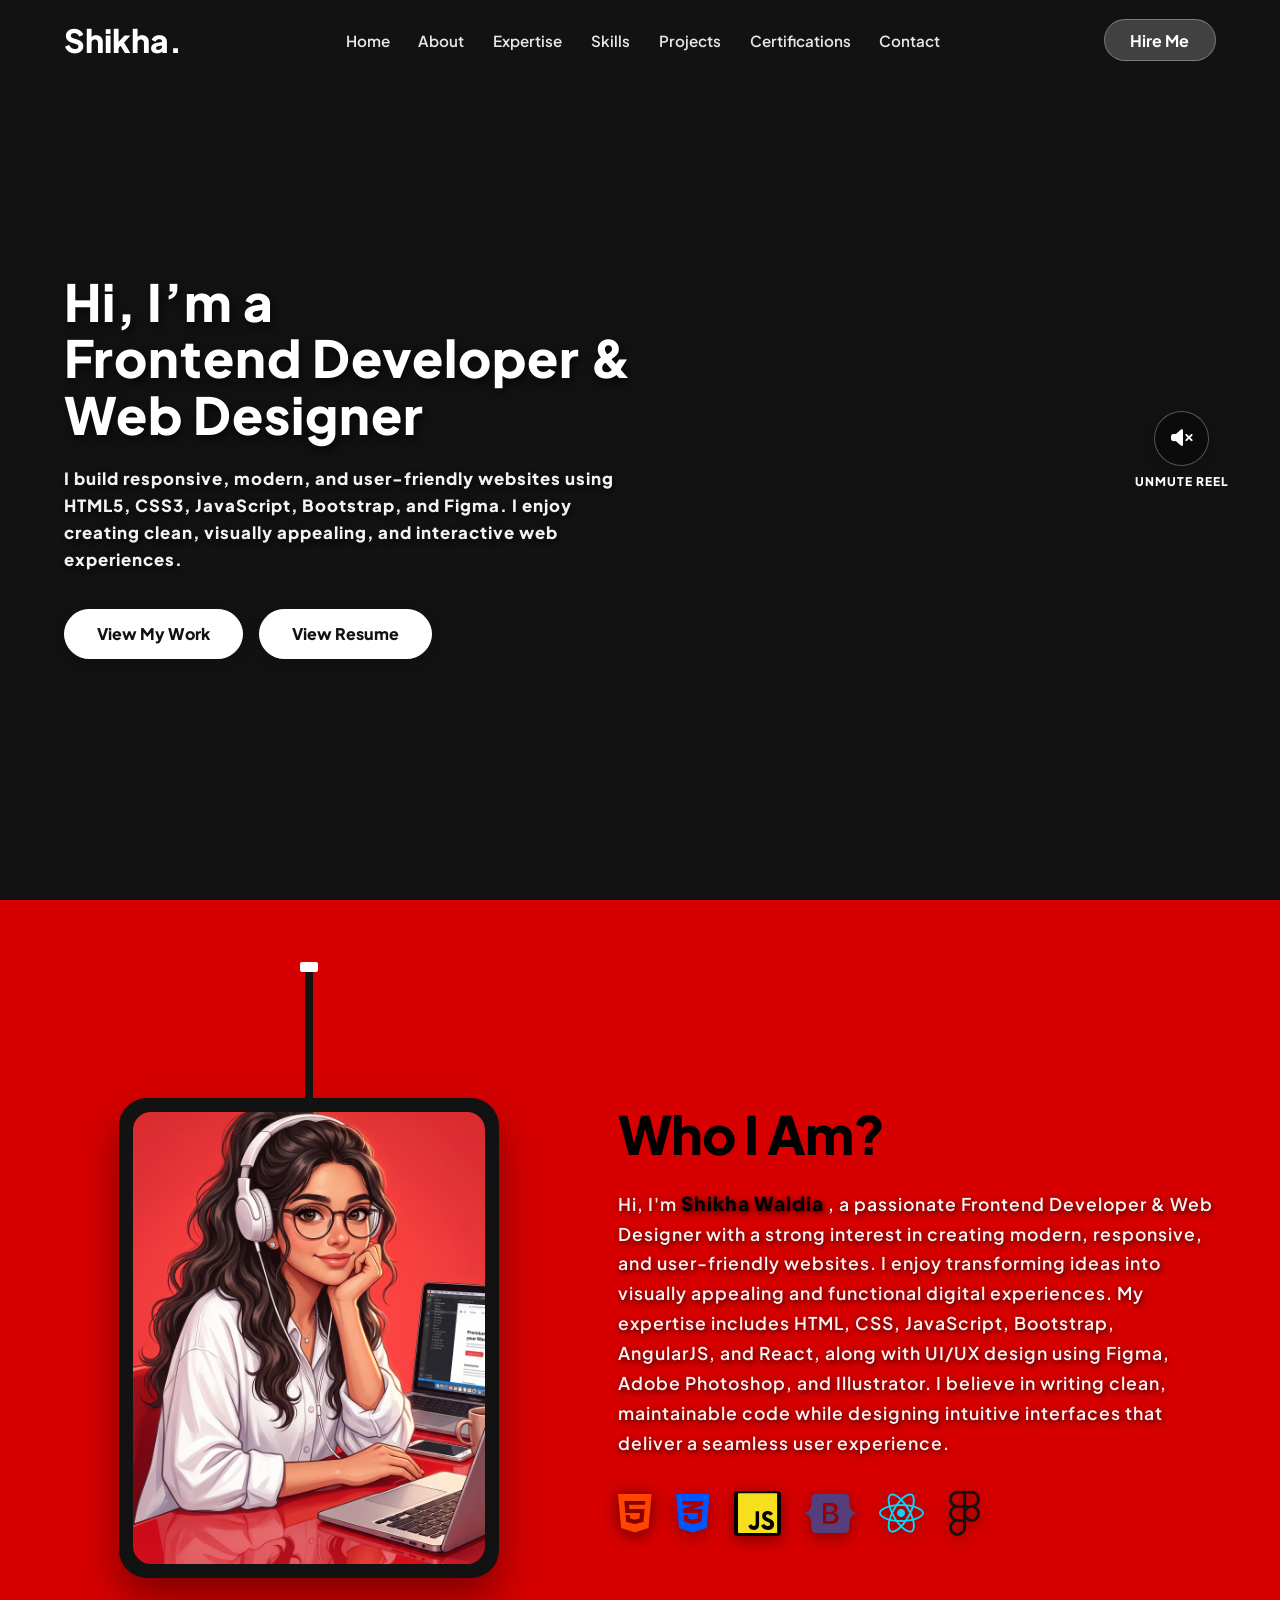
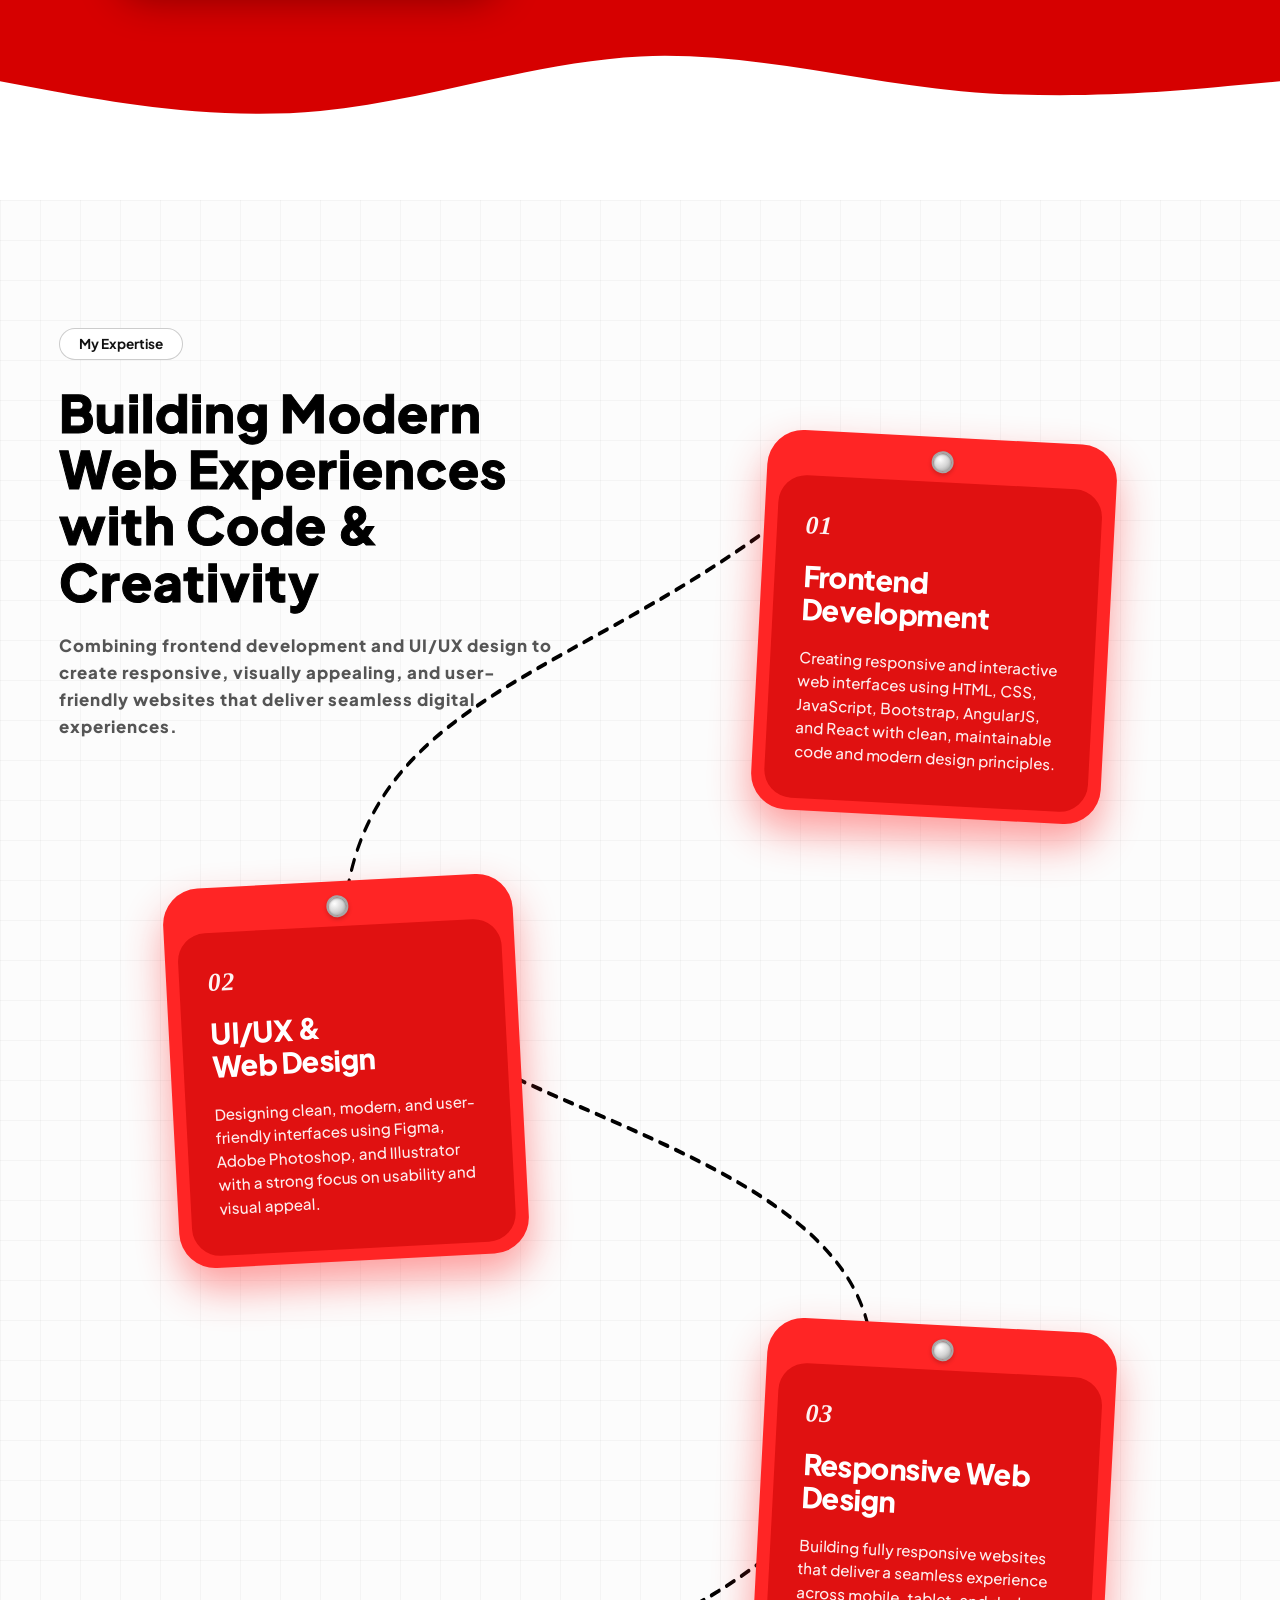
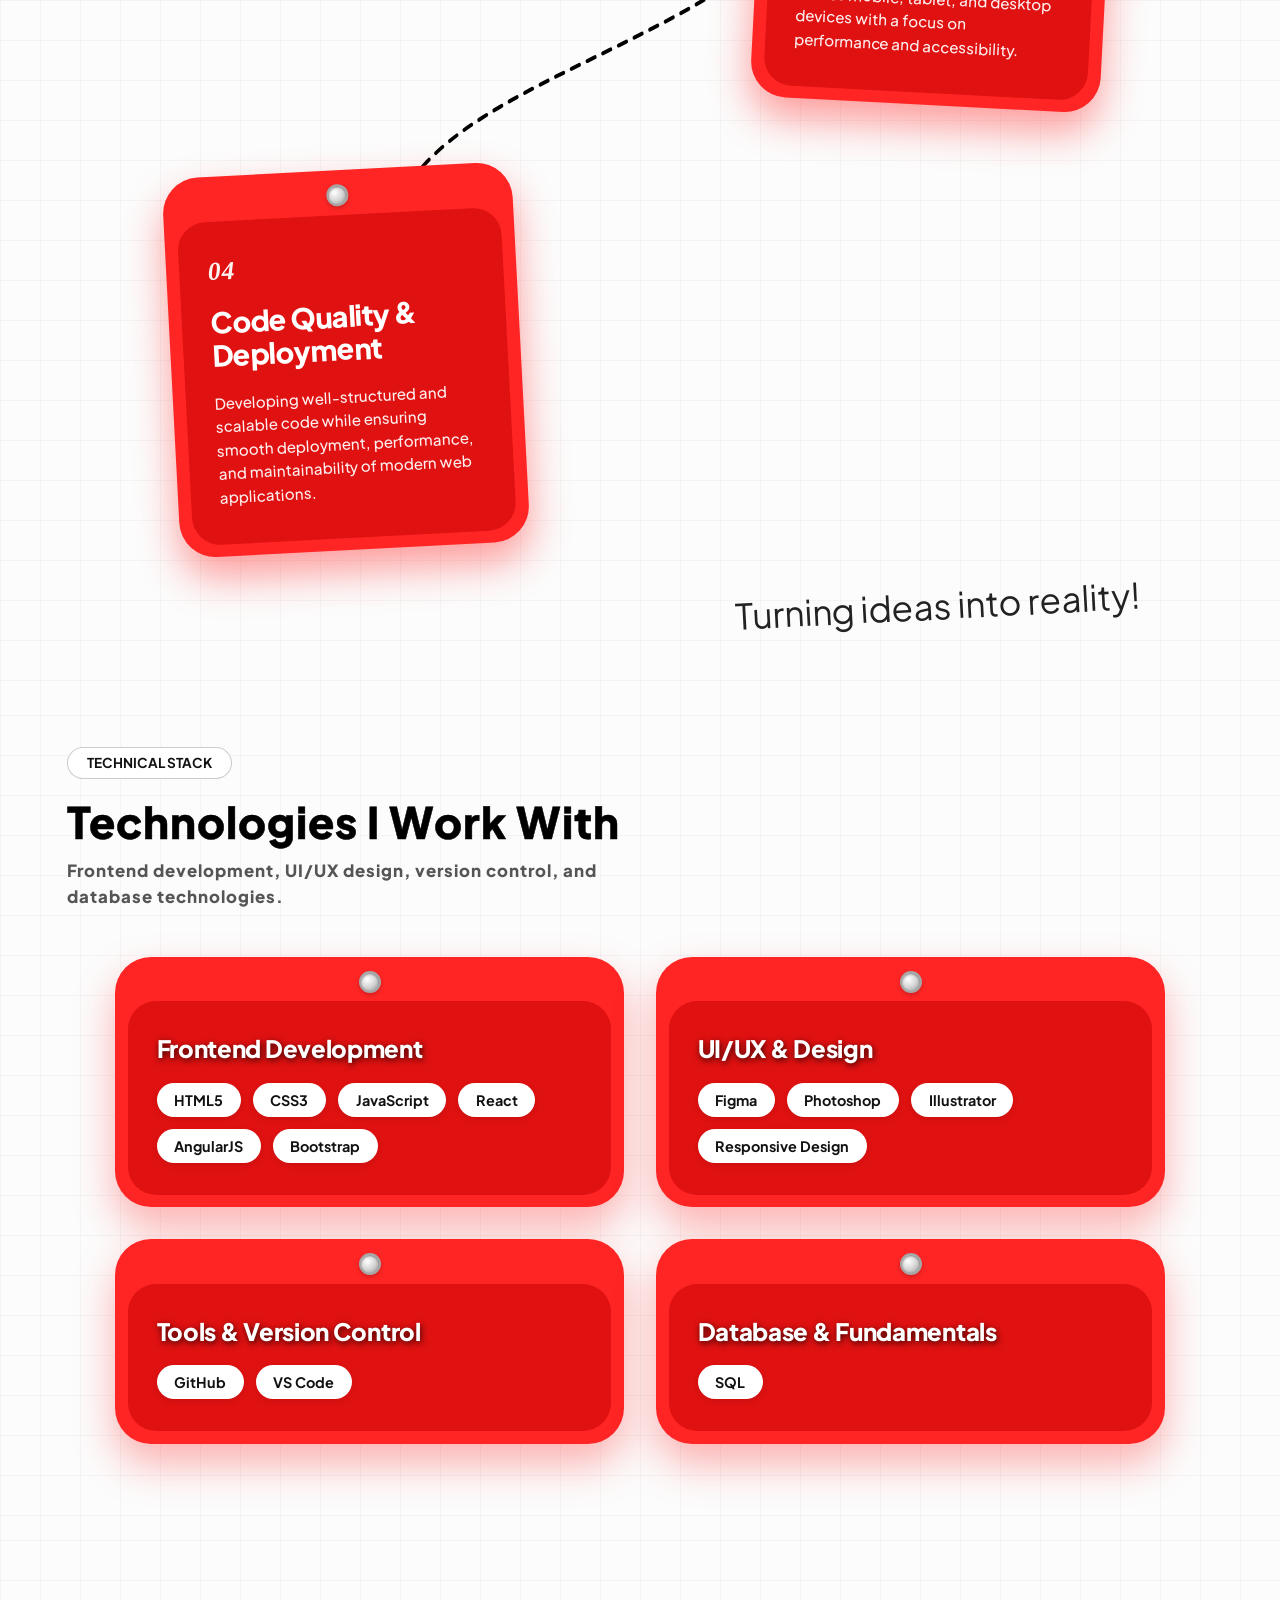
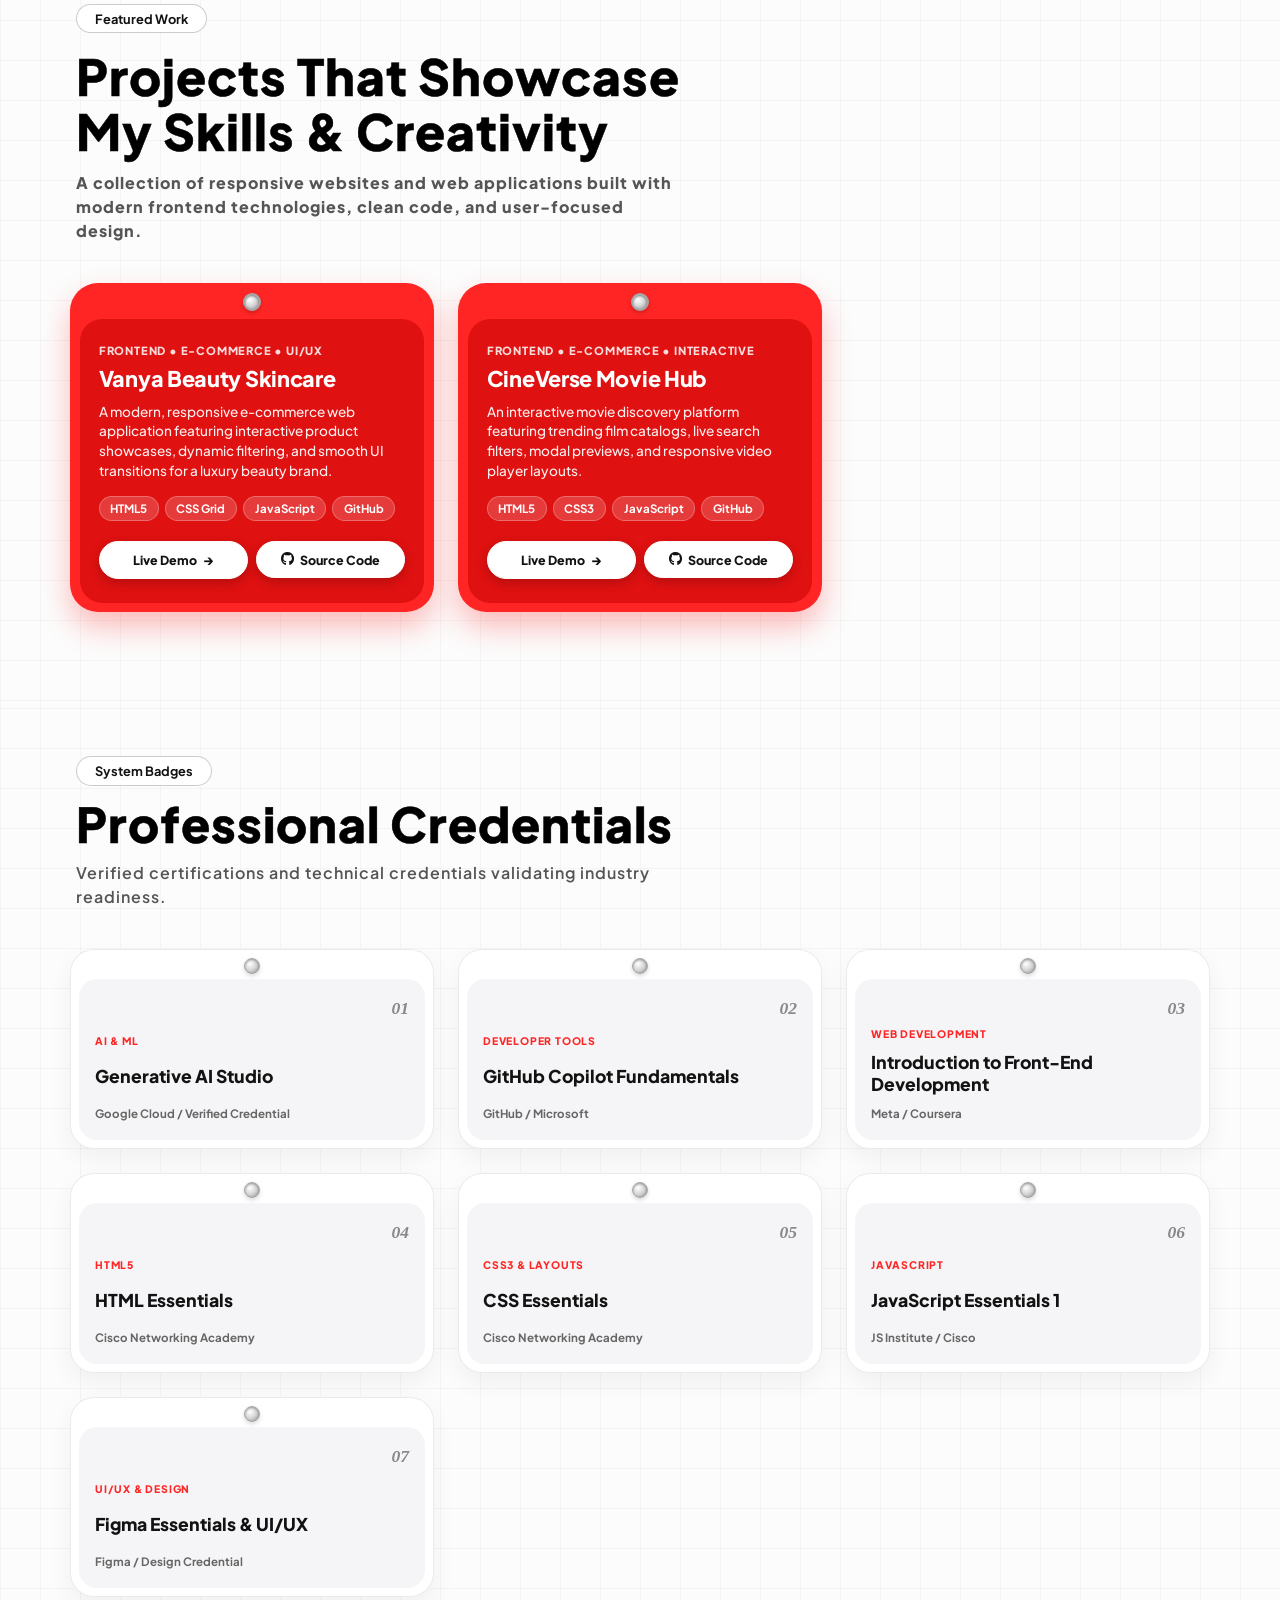
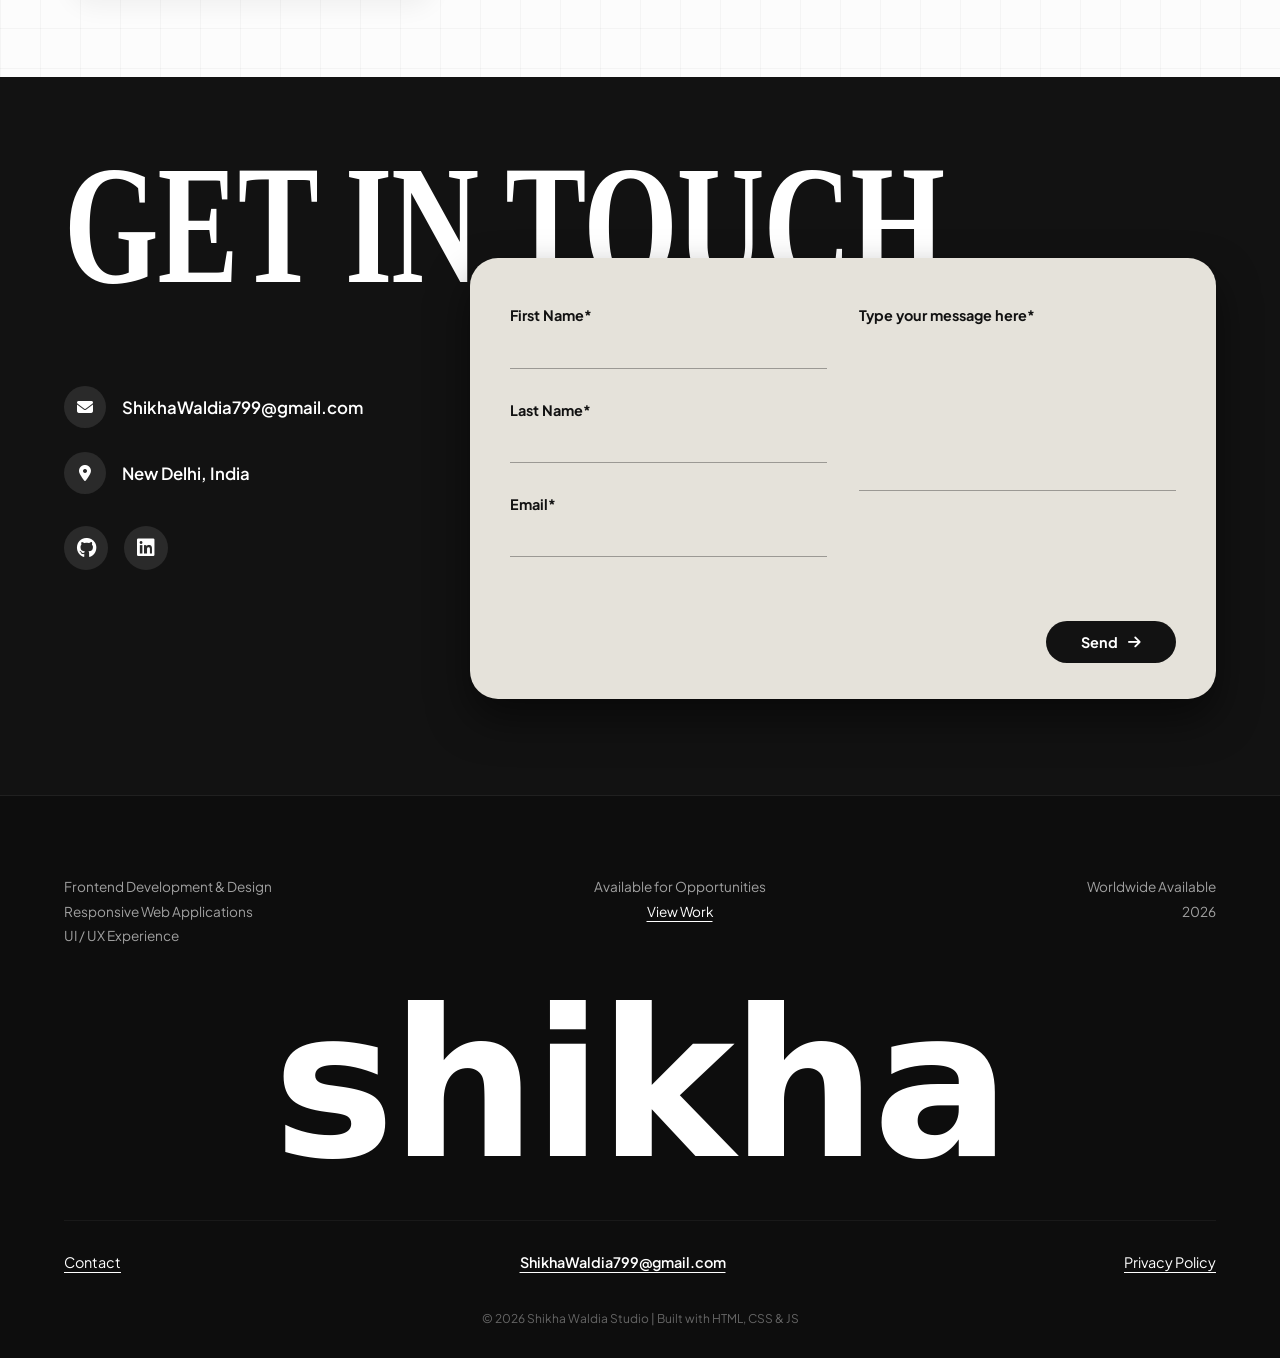
==== commit 64275059: "resume update" ====
--- a/index.html
+++ b/index.html
@@ -56,7 +56,7 @@
                 <!-- Action Buttons -->
                 <div class="hero-buttons">
                     <a href="#projects" class="btn btn-primary">View My Work</a>
-                    <a href="Shikha Waldia Resume-1.pdf" target="_blank" class="btn btn-primary">View Resume</a>
+                    <a href="Shikha Waldia Resume -1.pdf" target="_blank" class="btn btn-primary">View Resume</a>
                 </div>
             </div>
         </div>
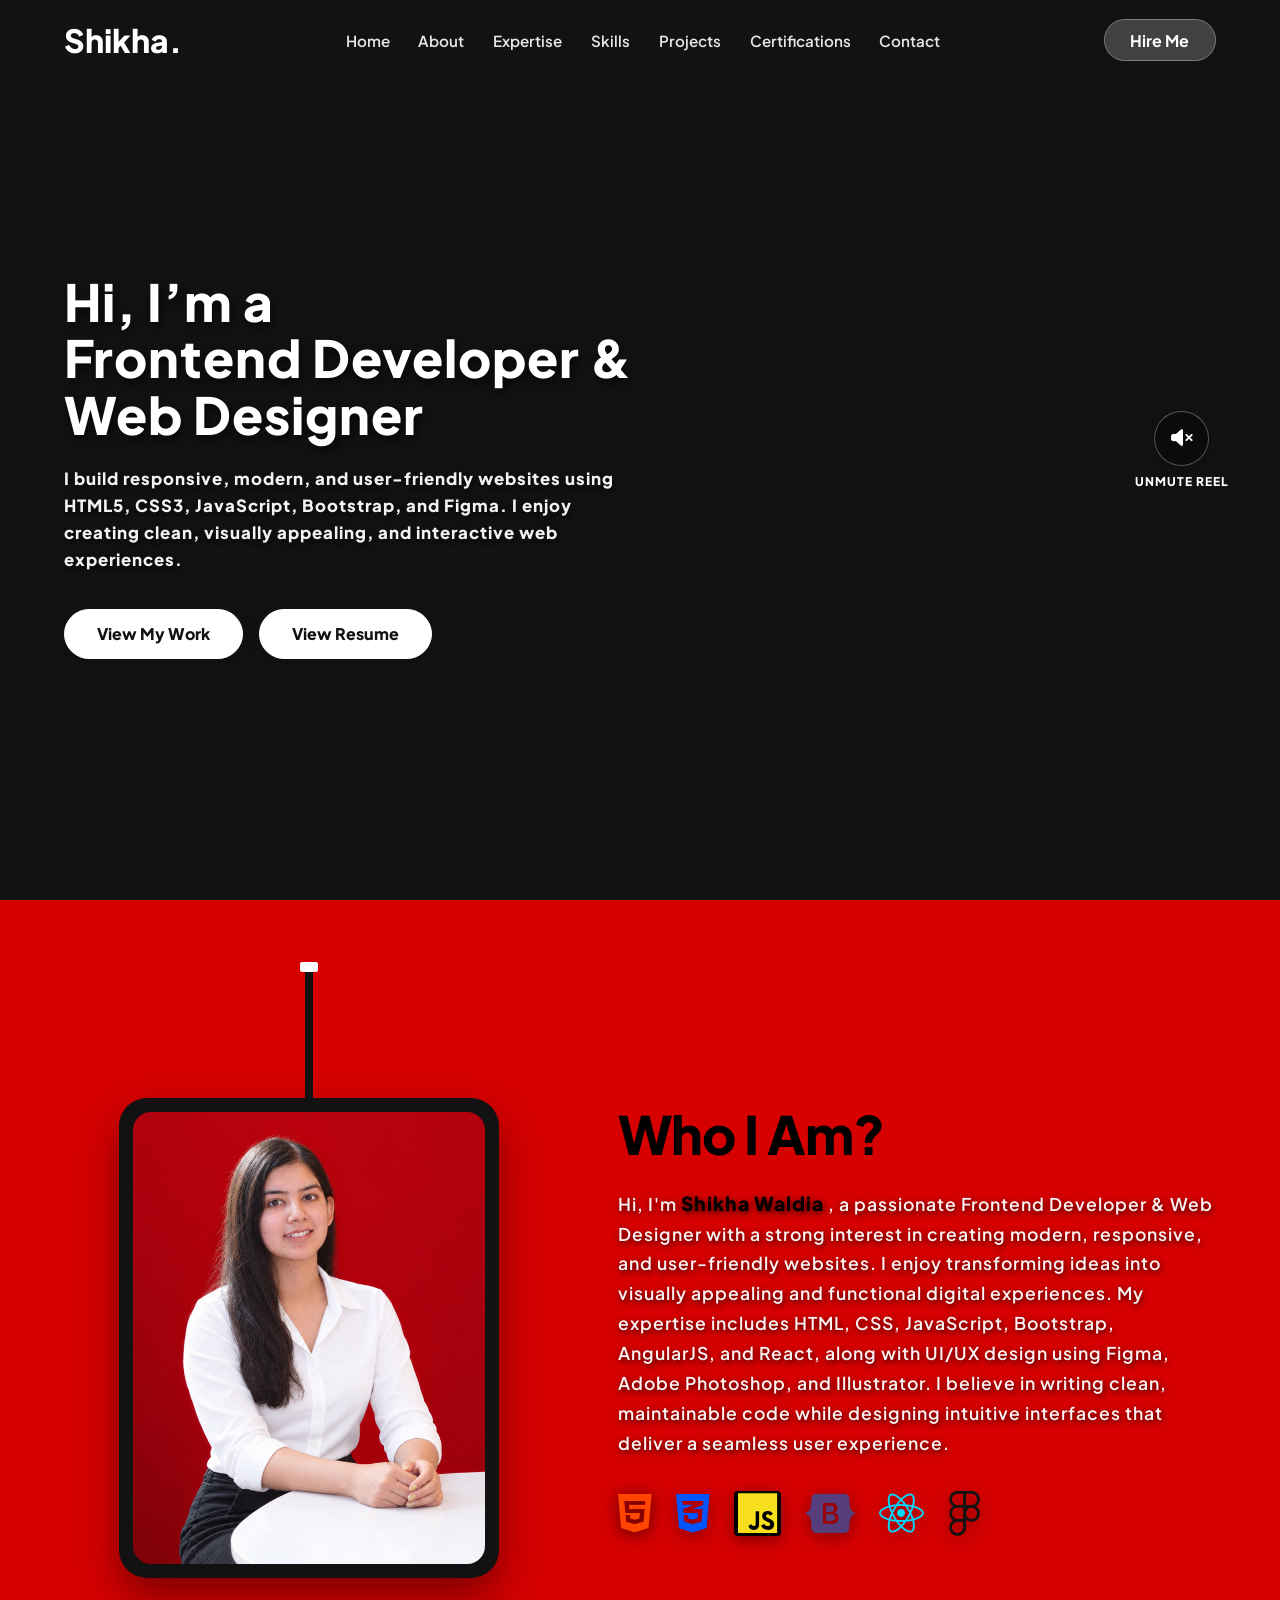
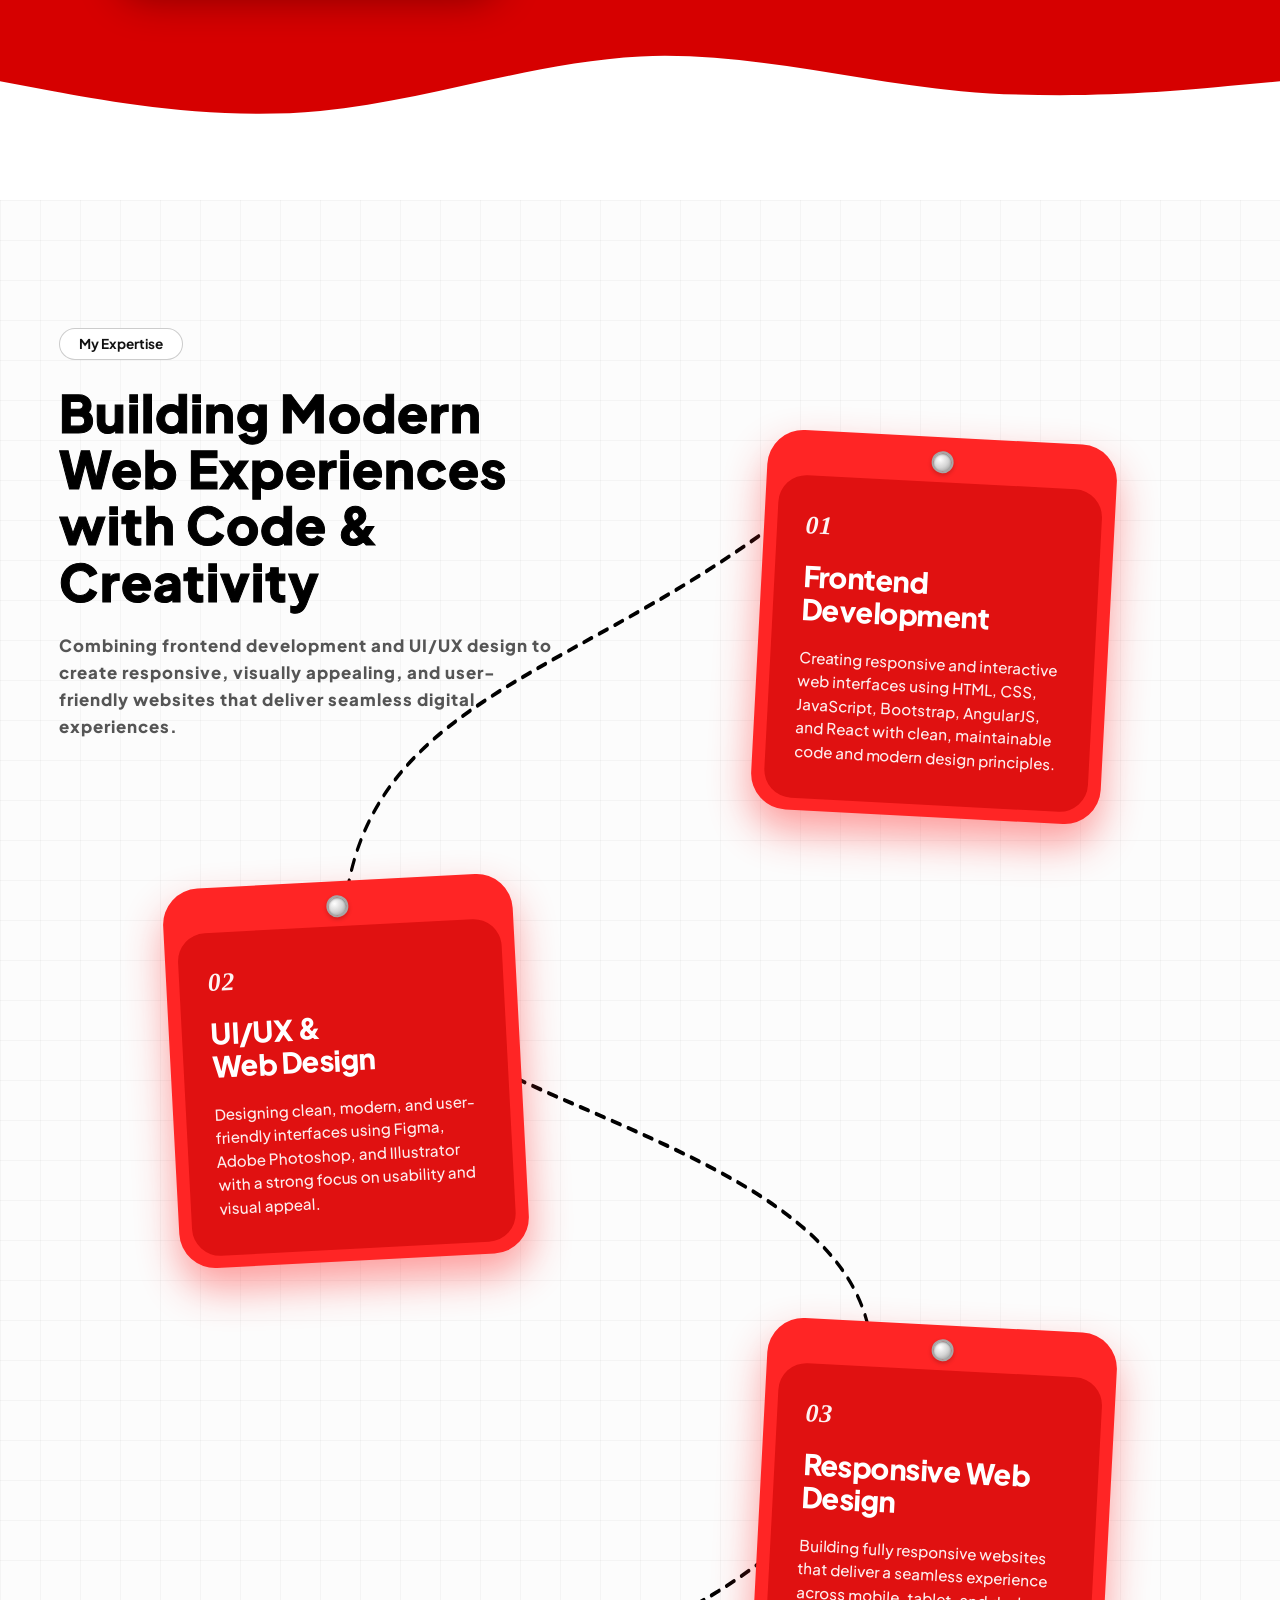
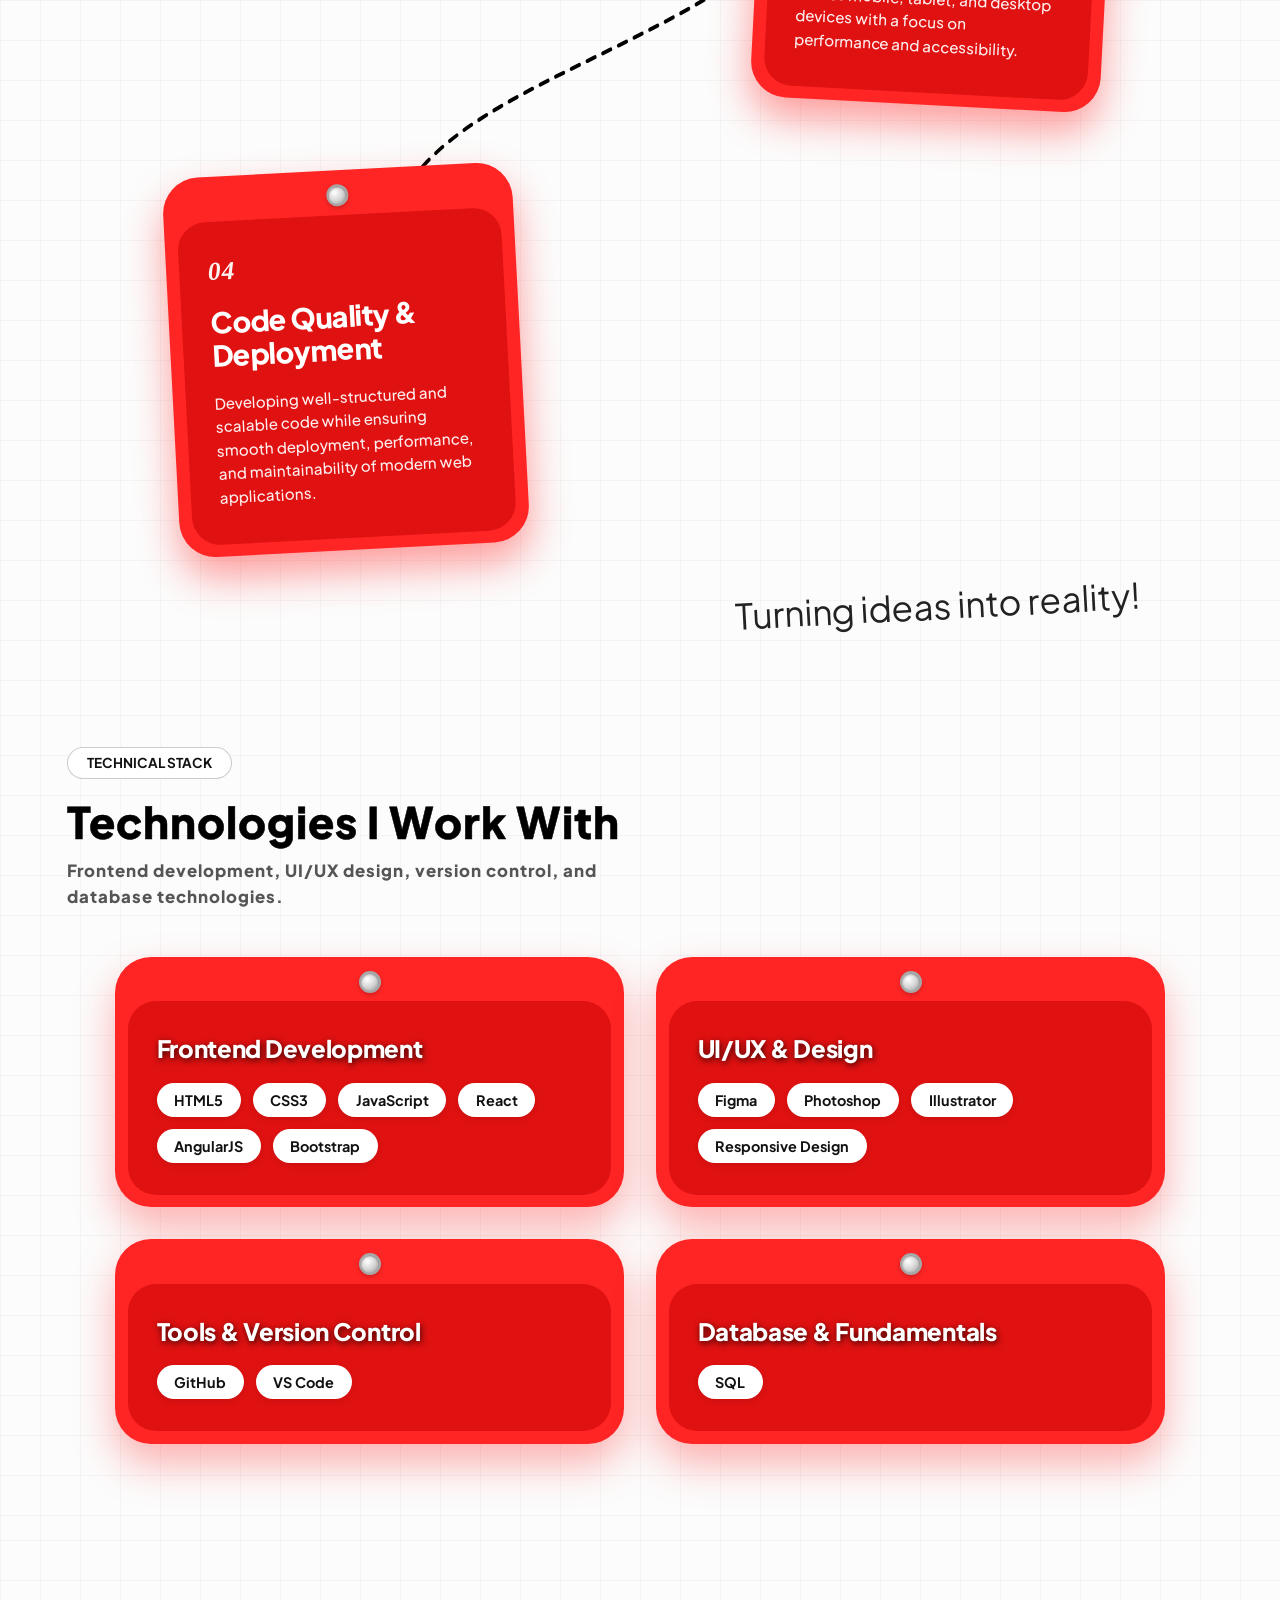
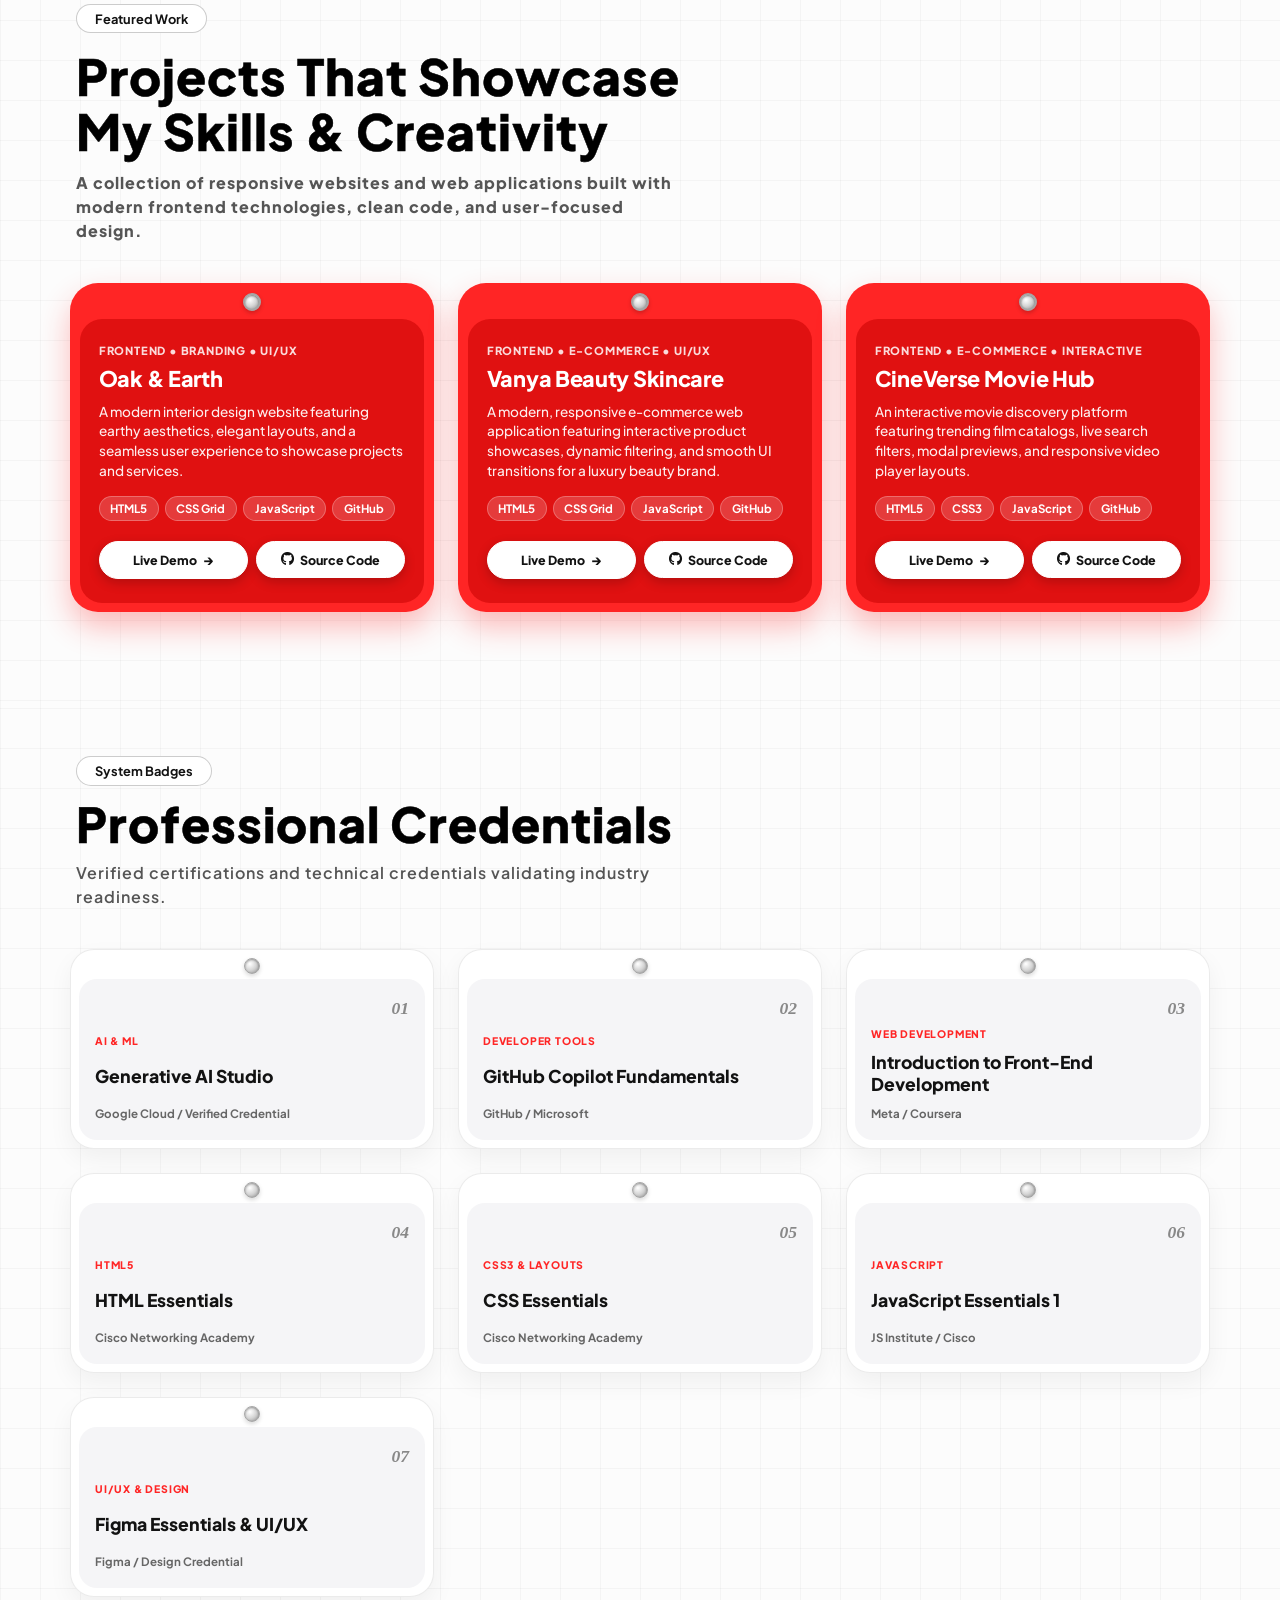
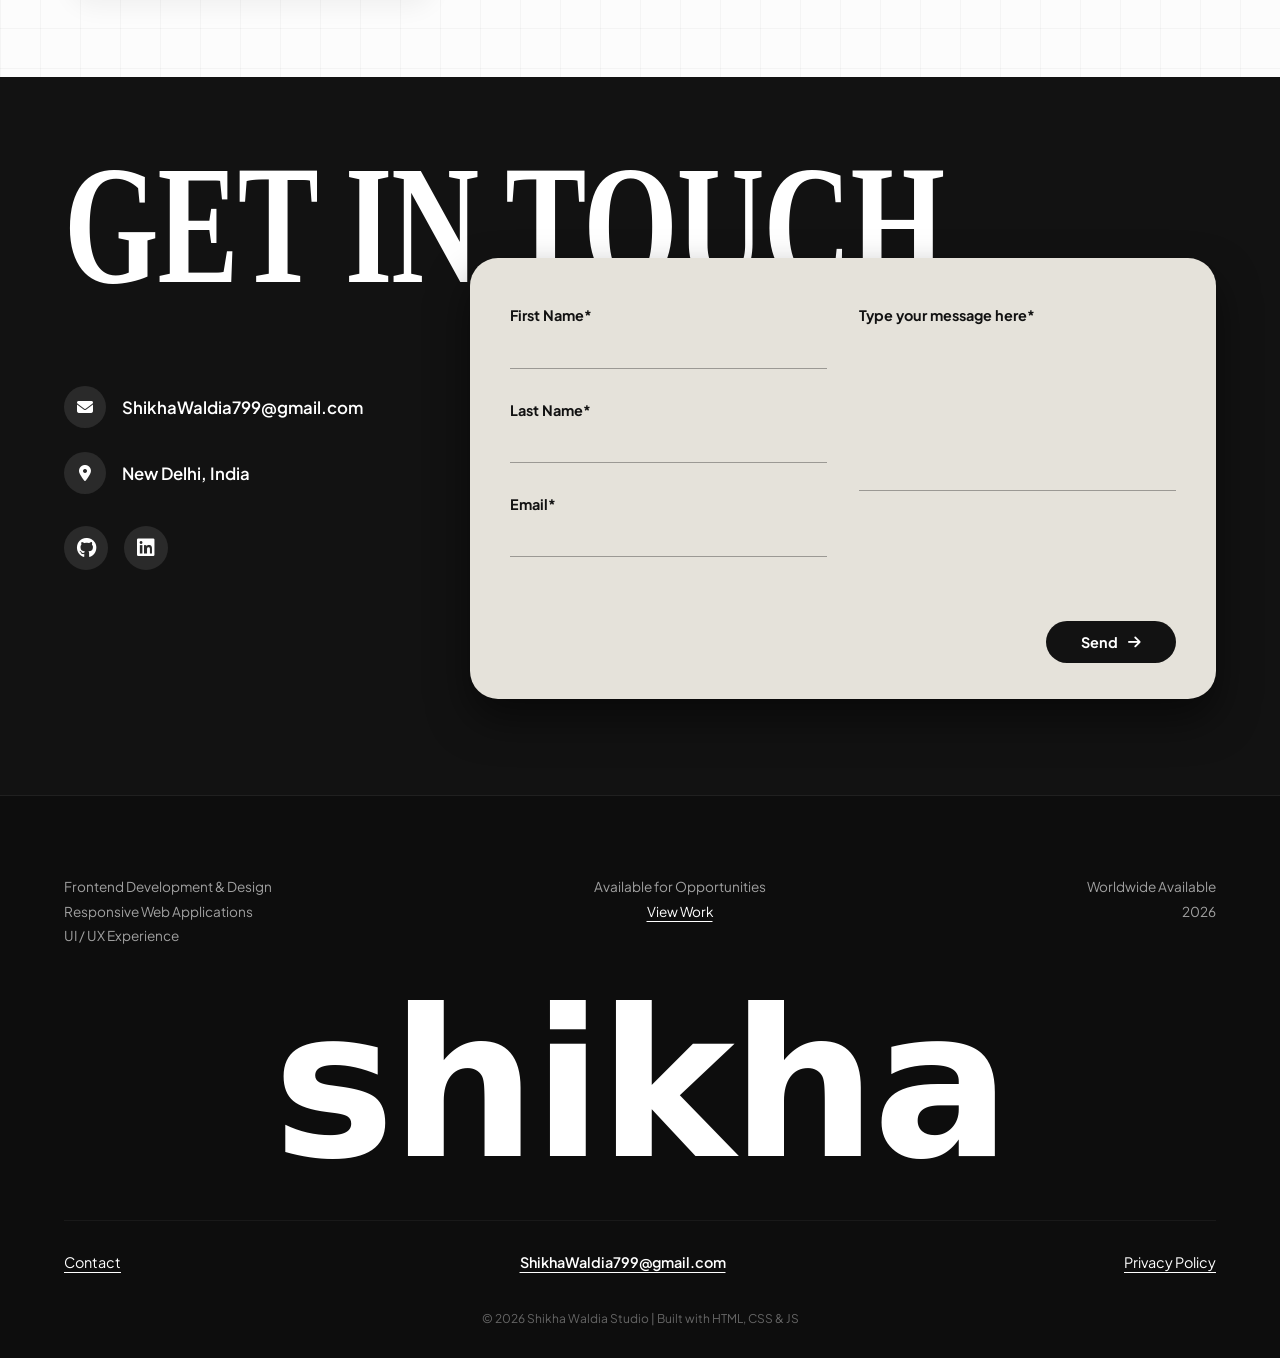
==== commit 4e65f83b: "project" ====
--- a/index.html
+++ b/index.html
@@ -70,7 +70,7 @@
         <div class="about-image-wrapper animate-top-bottom">
             <div class="wire-handle"></div>
             <div class="tablet-frame">
-                <img src="about-image.png" alt="Shikha Waldia" class="about-img">
+                <img src="about-image.jpg" alt="Shikha Waldia" class="about-img">
             </div>
         </div>
 
@@ -262,8 +262,37 @@
 
         <!-- Projects Grid Layout -->
         <div class="projects-grid">
-            
-            <!-- Project 1: Skincare Website -->
+             <!-- Project 1: Interior Website -->
+            <div class="project-card animate-top-bottom">
+                <div class="card-pin"></div>
+                <div class="project-card-inner">
+                    <span class="project-category">FRONTEND • BRANDING • UI/UX</span>
+                    <h3 class="project-title">Oak & Earth</h3>
+                    <p class="project-desc">
+                      A modern interior design website featuring earthy aesthetics, elegant layouts, and a seamless user experience to showcase projects and services.
+                    </p>
+                    <div class="project-tags">
+                        <span class="tech-tag">HTML5</span>
+                        <span class="tech-tag">CSS Grid</span>
+                        <span class="tech-tag">JavaScript</span>
+                        <span class="tech-tag">GitHub</span>
+                    </div>
+
+                    <!-- Dual Compact Action Buttons -->
+                    <div class="project-btn-group">
+                        <a href="https://aa-shikha.github.io/interior/" target="_blank" class="project-btn btn-live">
+                            <span>Live Demo</span>
+                            <i class="btn-arrow">→</i>
+                        </a>
+                        <a href="https://github.com/aa-shikha/interior" target="_blank" class="project-btn btn-code">
+                            <i class="fa-brands fa-github"></i>
+                            <span>Source Code</span>
+                        </a>
+                    </div>
+                </div>
+            </div>
+
+            <!-- Project 2: Skincare Website -->
             <div class="project-card animate-top-bottom">
                 <div class="card-pin"></div>
                 <div class="project-card-inner">
@@ -293,7 +322,7 @@
                 </div>
             </div>
 
-            <!-- Project 2: Movie Website -->
+            <!-- Project 3: Movie Website -->
             <div class="project-card animate-top-bottom">
                 <div class="card-pin"></div>
                 <div class="project-card-inner">
@@ -708,4 +737,4 @@
 </footer>
     <script src="script.js"></script>
 </body>
-</html>+</html> 
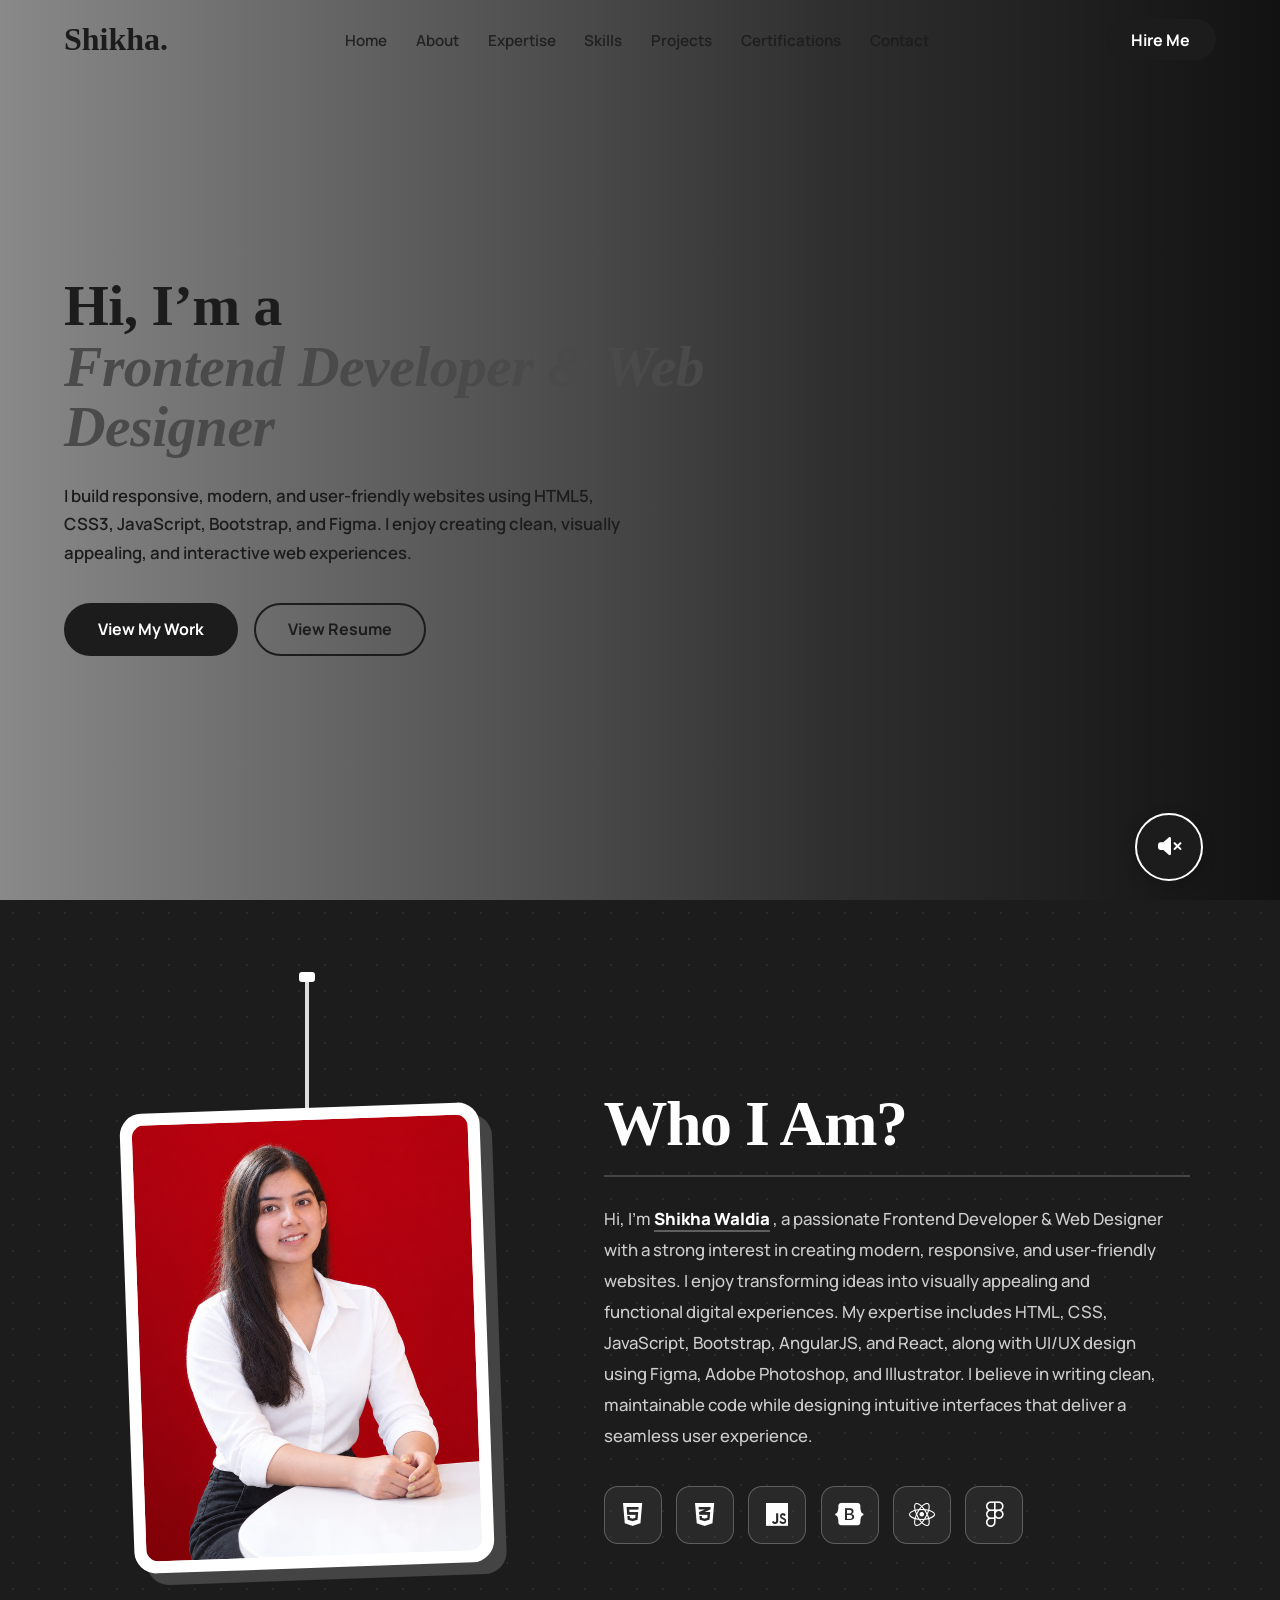
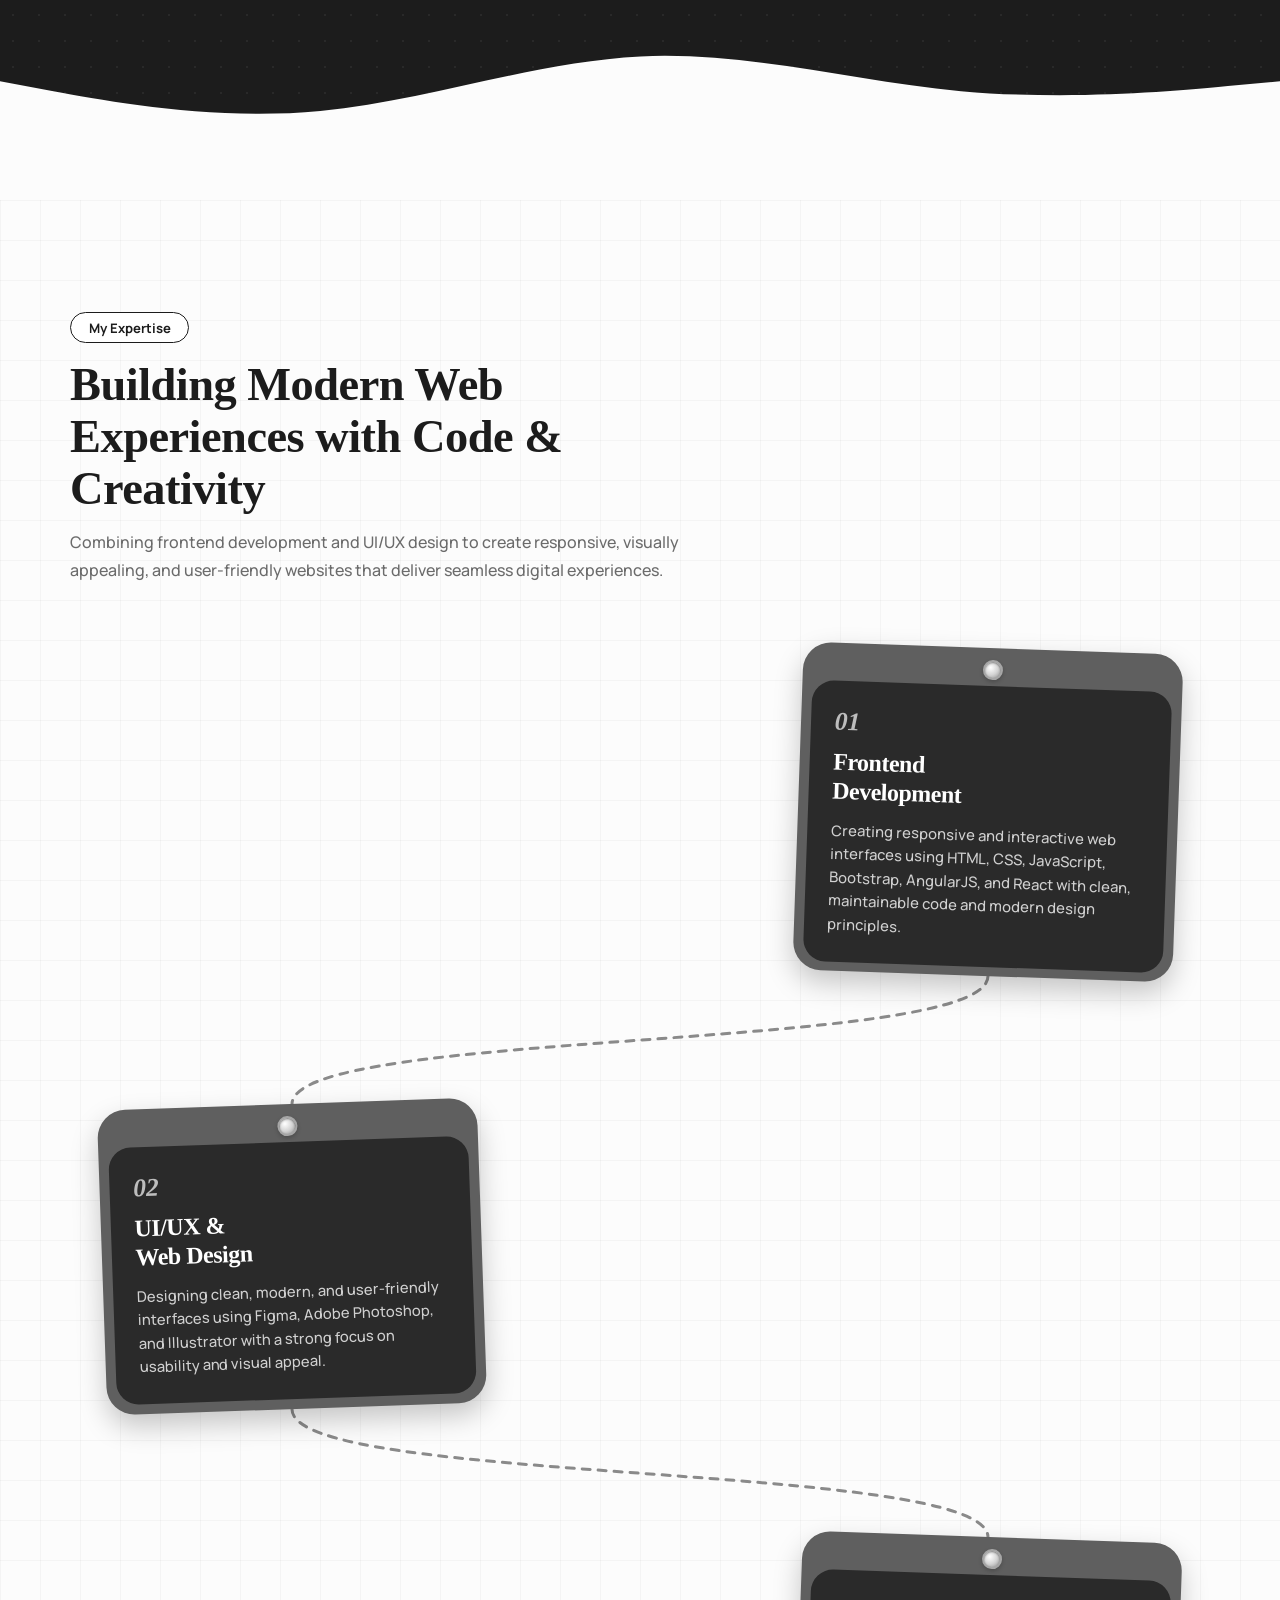
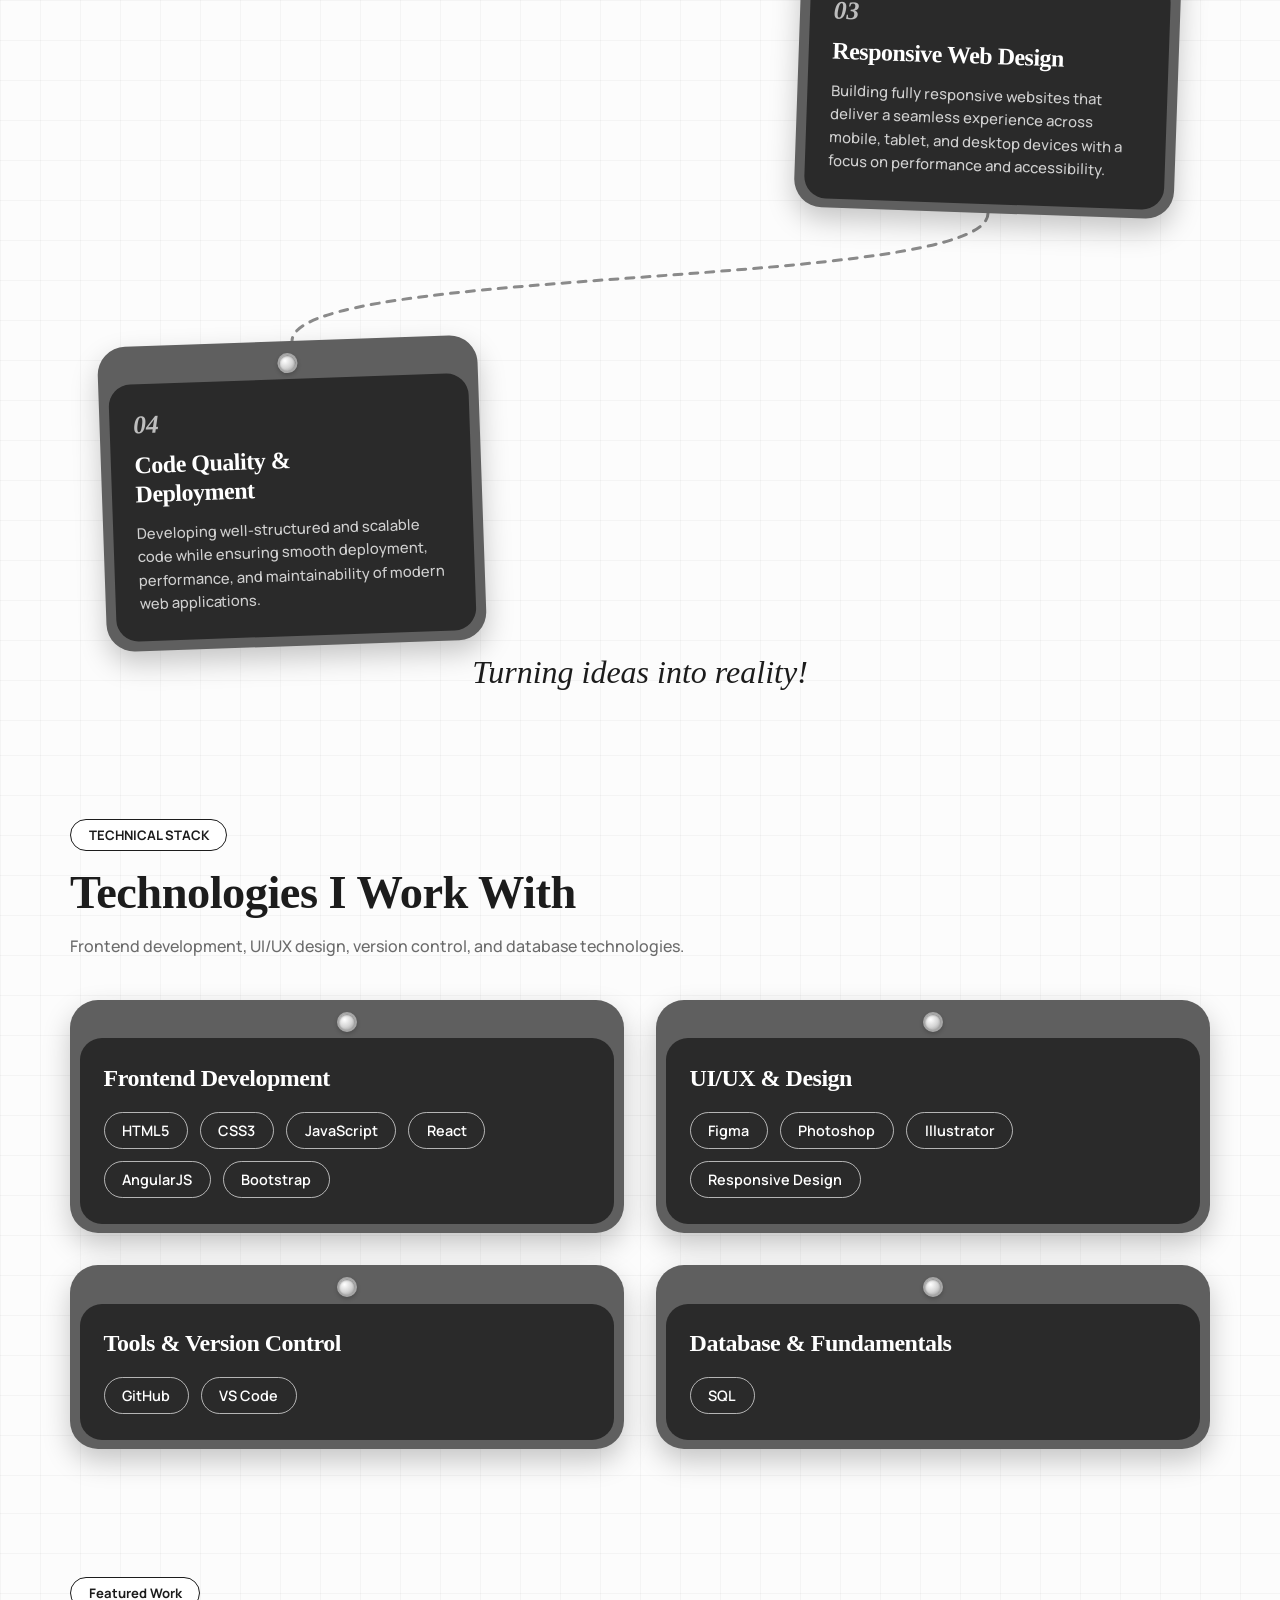
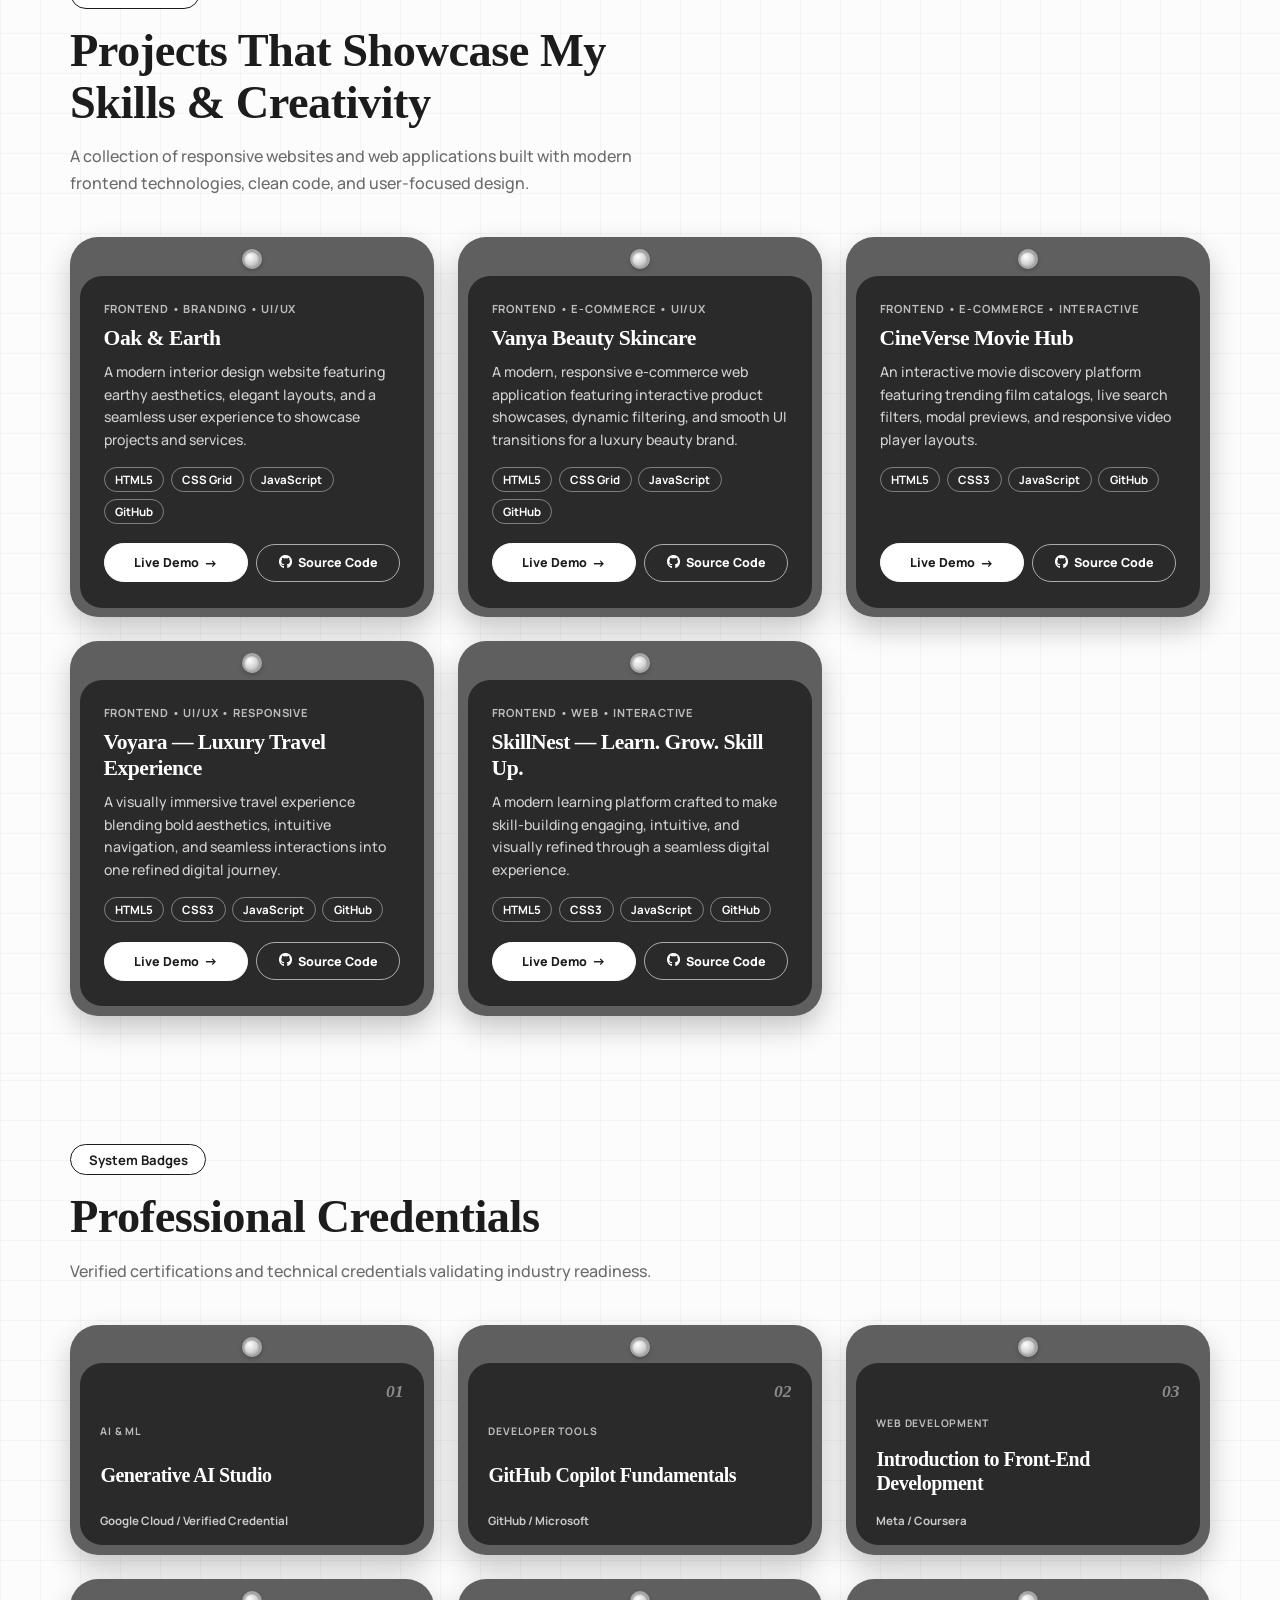
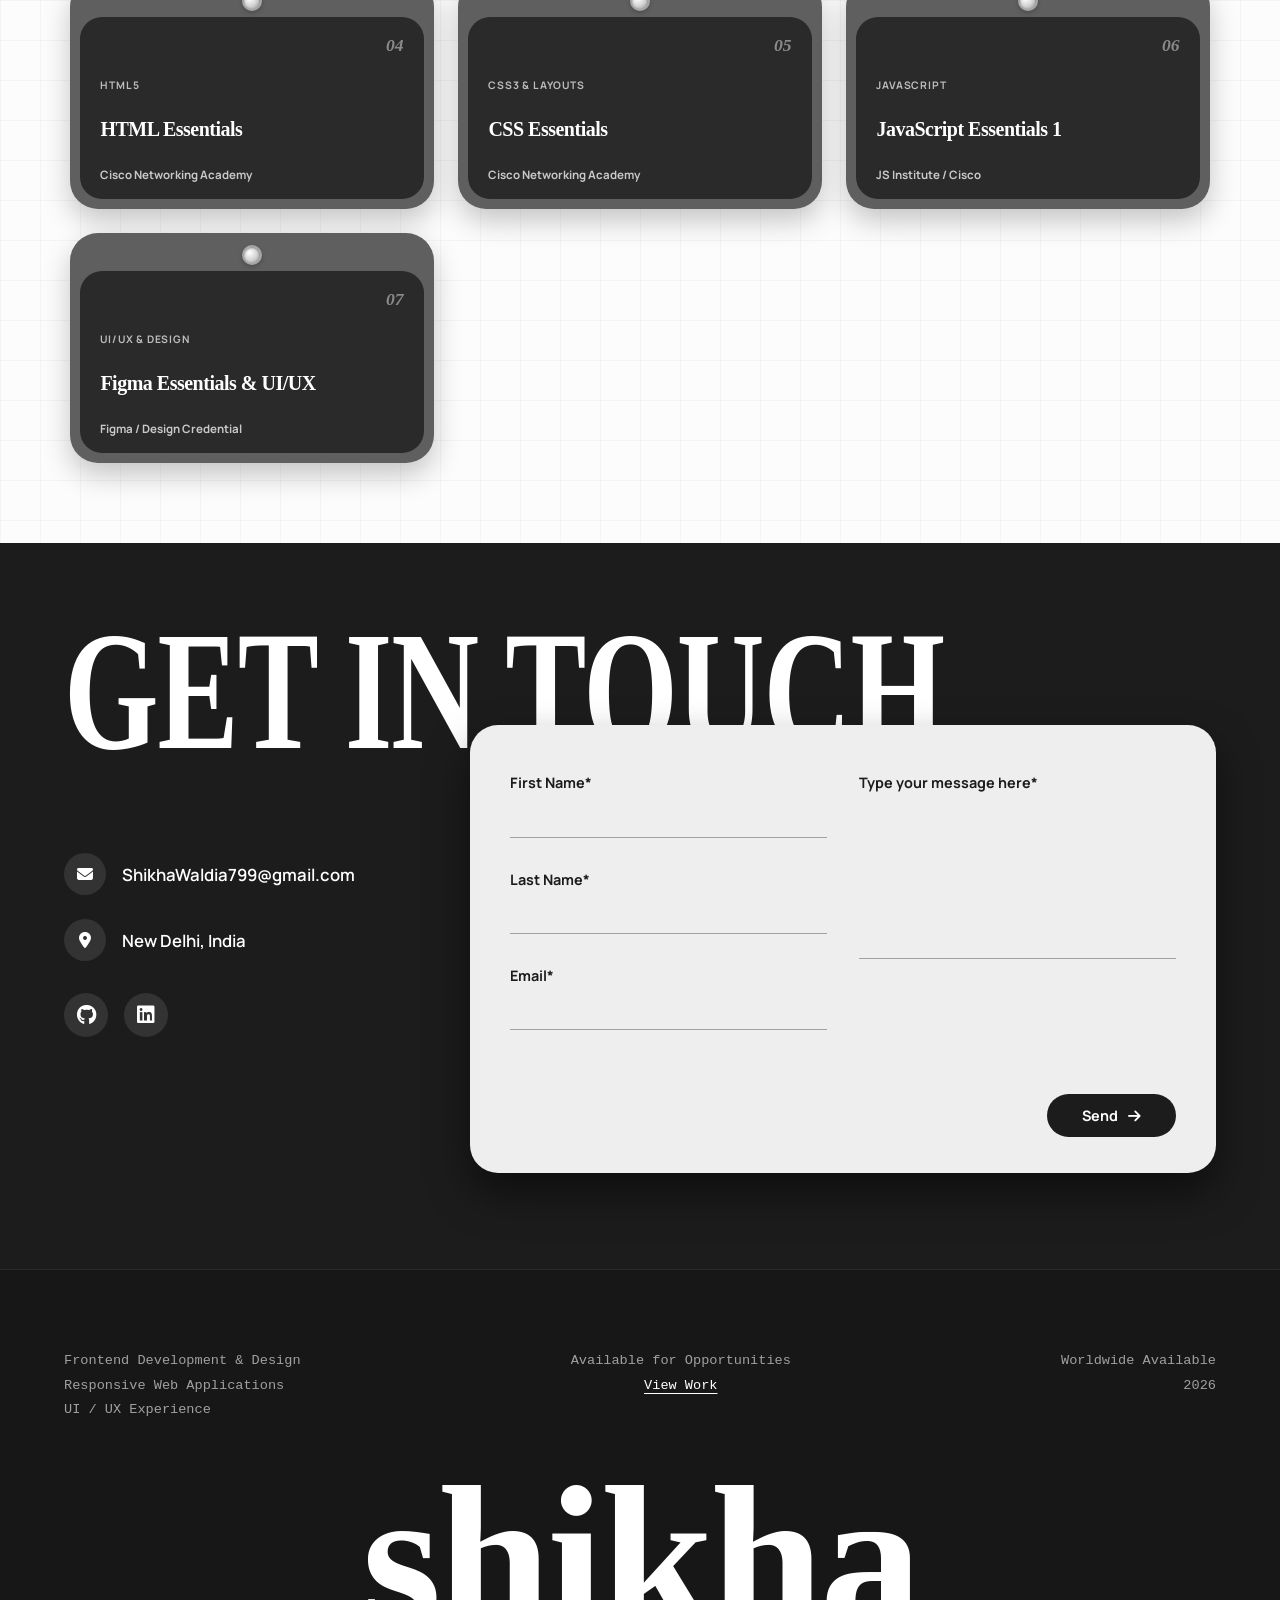
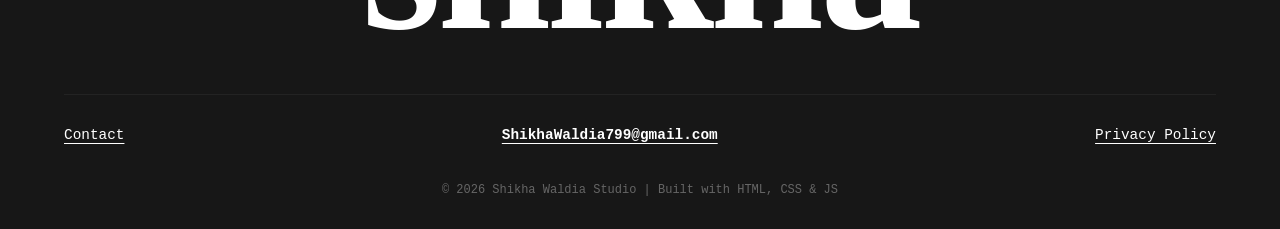
==== commit 0d7c81d5: "project1" ====
--- a/index.html
+++ b/index.html
@@ -4,13 +4,12 @@
     <meta charset="UTF-8">
     <meta name="viewport" content="width=device-width, initial-scale=1.0">
     <title>Shikha | Portfolio</title>
-    <!-- Font Family: Plus Jakarta Sans -->
-    <link rel="preconnect" href="https://fonts.googleapis.com">
-    <link rel="preconnect" href="https://fonts.gstatic.com" crossorigin>
-    <link href="https://fonts.googleapis.com/css2?family=Plus+Jakarta+Sans:wght@400;500;600;700;800;900&display=swap" rel="stylesheet">
-    <link href="https://fonts.googleapis.com/css2?family=Syne:wght@800&display=swap" rel="stylesheet">
-    <link rel="stylesheet" href="https://cdnjs.cloudflare.com/ajax/libs/font-awesome/6.5.1/css/all.min.css">
-    <link rel="stylesheet" href="style.css">
+    <!-- Fonts: Manrope (UI/body) + Times New Roman (headings, system font) -->
+<link rel="preconnect" href="https://fonts.googleapis.com">
+<link rel="preconnect" href="https://fonts.gstatic.com" crossorigin>
+<link href="https://fonts.googleapis.com/css2?family=Manrope:wght@400;500;600;700;800&display=swap" rel="stylesheet">
+<link rel="stylesheet" href="https://cdnjs.cloudflare.com/ajax/libs/font-awesome/6.5.1/css/all.min.css">
+<link rel="stylesheet" href="style.css">
 </head>
 <body>
 
@@ -262,14 +261,15 @@
 
         <!-- Projects Grid Layout -->
         <div class="projects-grid">
-             <!-- Project 1: Interior Website -->
+
+            <!-- Project 1: Interior Website -->
             <div class="project-card animate-top-bottom">
                 <div class="card-pin"></div>
                 <div class="project-card-inner">
                     <span class="project-category">FRONTEND • BRANDING • UI/UX</span>
                     <h3 class="project-title">Oak & Earth</h3>
                     <p class="project-desc">
-                      A modern interior design website featuring earthy aesthetics, elegant layouts, and a seamless user experience to showcase projects and services.
+                        A modern interior design website featuring earthy aesthetics, elegant layouts, and a seamless user experience to showcase projects and services.
                     </p>
                     <div class="project-tags">
                         <span class="tech-tag">HTML5</span>
@@ -277,8 +277,6 @@
                         <span class="tech-tag">JavaScript</span>
                         <span class="tech-tag">GitHub</span>
                     </div>
-
-                    <!-- Dual Compact Action Buttons -->
                     <div class="project-btn-group">
                         <a href="https://aa-shikha.github.io/interior/" target="_blank" class="project-btn btn-live">
                             <span>Live Demo</span>
@@ -307,8 +305,6 @@
                         <span class="tech-tag">JavaScript</span>
                         <span class="tech-tag">GitHub</span>
                     </div>
-
-                    <!-- Dual Compact Action Buttons -->
                     <div class="project-btn-group">
                         <a href="https://aa-shikha.github.io/beauty_brand/" target="_blank" class="project-btn btn-live">
                             <span>Live Demo</span>
@@ -337,8 +333,6 @@
                         <span class="tech-tag">JavaScript</span>
                         <span class="tech-tag">GitHub</span>
                     </div>
-
-                    <!-- Dual Compact Action Buttons -->
                     <div class="project-btn-group">
                         <a href="https://aa-shikha.github.io/may_stom/" target="_blank" class="project-btn btn-live">
                             <span>Live Demo</span>
@@ -352,7 +346,63 @@
                 </div>
             </div>
 
-        </div>
+            <!-- Project 4: -->
+            <div class="project-card animate-top-bottom">
+                <div class="card-pin"></div>
+                <div class="project-card-inner">
+                    <span class="project-category">FRONTEND • UI/UX • RESPONSIVE</span>
+                    <h3 class="project-title">Voyara — Luxury Travel Experience</h3>
+                    <p class="project-desc">
+                       A visually immersive travel experience blending bold aesthetics, intuitive navigation, and seamless interactions into one refined digital journey.
+                    </p>
+                    <div class="project-tags">
+                        <span class="tech-tag">HTML5</span>
+                        <span class="tech-tag">CSS3</span>
+                        <span class="tech-tag">JavaScript</span>
+                        <span class="tech-tag">GitHub</span>
+                    </div>
+                    <div class="project-btn-group">
+                        <a href="https://aa-shikha.github.io/april_stom/" target="_blank" class="project-btn btn-live">
+                            <span>Live Demo</span>
+                            <i class="btn-arrow">→</i>
+                        </a>
+                        <a href="https://github.com/aa-shikha/april_stom/" target="_blank" class="project-btn btn-code">
+                            <i class="fa-brands fa-github"></i>
+                            <span>Source Code</span>
+                        </a>
+                    </div>
+                </div>
+            </div>
+
+            <!-- Project 5: -->
+            <div class="project-card animate-top-bottom">
+                <div class="card-pin"></div>
+                <div class="project-card-inner">
+                    <span class="project-category">FRONTEND • WEB  • INTERACTIVE</span>
+                    <h3 class="project-title">SkillNest — Learn. Grow. Skill Up.</h3>
+                    <p class="project-desc">
+                       A modern learning platform crafted to make skill-building engaging, intuitive, and visually refined through a seamless digital experience.
+                    </p>
+                    <div class="project-tags">
+                        <span class="tech-tag">HTML5</span>
+                        <span class="tech-tag">CSS3</span>
+                        <span class="tech-tag">JavaScript</span>
+                        <span class="tech-tag">GitHub</span>
+                    </div>
+                    <div class="project-btn-group">
+                        <a href="https://aa-shikha.github.io/SkillNest/" target="_blank" class="project-btn btn-live">
+                            <span>Live Demo</span>
+                            <i class="btn-arrow">→</i>
+                        </a>
+                        <a href="https://github.com/aa-shikha/SkillNest" target="_blank" class="project-btn btn-code">
+                            <i class="fa-brands fa-github"></i>
+                            <span>Source Code</span>
+                        </a>
+                    </div>
+                </div>
+            </div>
+              <!--next project-->
+        </div> 
 
     </div>
 </section>
--- a/style.css
+++ b/style.css
@@ -1,8 +1,25 @@
+
+/* ================= 1. VARIABLES ================= */
+:root {
+    --ink: #1c1c1c;
+    --charcoal: #2a2a2a;
+    --paper: #ffffff;
+    --bone: #f3f3f3;
+    --gray: #6b6b6b;
+    --gray-light: #c9c9c9;
+    --red: #5f5f5f;
+    --red-soft: #bdbdbd;
+    --shadow: 0 12px 28px rgba(0, 0, 0, 0.22);
+    --shadow-hover: 0 18px 36px rgba(0, 0, 0, 0.32);
+    --font-body: 'Manrope', sans-serif;
+    --font-display: 'Times New Roman', Times, serif;
+}
+
+/* ================= 2. RESET + BASE ================= */
 * {
     margin: 0;
     padding: 0;
     box-sizing: border-box;
-    font-family: 'Plus Jakarta Sans', sans-serif;
 }
 
 html {
@@ -10,19 +27,50 @@
 }
 
 body {
+    font-family: var(--font-body);
     background-color: #121212;
-    color: #ffffff;
+    color: var(--paper);
     overflow-x: hidden;
 }
 
-/* ================= PRELOADER ================= */
+button, input, textarea {
+    font: inherit;
+}
+
+h1, h2, h3, h4, h5, h6,
+.navbar .logo,
+.loader-text,
+.card-num,
+.cert-num,
+.giant-git-text,
+.giant-brand-text,
+.bottom-tagline {
+    font-family: var(--font-display);
+}
+
+.hero-heading,
+.about-heading,
+.expertise-main-heading,
+.skills-main-heading,
+.projects-main-heading,
+.certifications-main-heading,
+.card-title,
+.skill-card-title,
+.project-title,
+.cert-title,
+.cert-back-title {
+    font-weight: 700;
+    letter-spacing: -0.5px;
+}
+
+/* ================= 3. PRELOADER ================= */
 #preloader {
     position: fixed;
-    top: 0;
-    left: 0;
+    inset: 0;
     width: 100%;
     height: 100vh;
-    background-color: #ff2a2a;
+    height: 100dvh;
+    background-color: var(--ink);
     display: flex;
     justify-content: center;
     align-items: center;
@@ -30,67 +78,33 @@
     transition: transform 0.8s cubic-bezier(0.77, 0, 0.175, 1);
 }
 
+#preloader.hide {
+    transform: translateY(-100%);
+}
+
 .text-wrapper {
     overflow: hidden;
 }
 
 .loader-text {
     font-size: 5.5rem;
-    font-weight: 900;
-    color: #ffffff;
-    letter-spacing: -3px; 
-    -webkit-text-stroke: 2px #ffffff; 
-    
+    font-weight: 700;
+    color: var(--paper);
+    letter-spacing: -2px;
     transform: translateY(100%);
     animation: revealText 1.2s cubic-bezier(0.77, 0, 0.175, 1) forwards 0.2s;
 }
+
 .dot {
-    color: #ffffff;
+    color: var(--paper);
 }
 
 @keyframes revealText {
-    0% { transform: translateY(100%); }
-    100% { transform: translateY(0%); }
-}
-
-#preloader.hide {
-    transform: translateY(-100%);
-}
-
-
-/* ================= HERO SECTION (FULL BACKGROUND VIDEO) ================= */
-.hero-section {
-    position: relative;
-    min-height: 100vh;
-    width: 100%;
-    padding: 1.5rem 5%;
-    display: flex;
-    flex-direction: column;
-    justify-content: space-between;
-    overflow: hidden;
-}
-
-/* Background Video styling to fit complete background */
-.hero-bg-video {
-    position: absolute;
-    top: 0;
-    left: 0;
-    width: 100%;
-    height: 100%;
-    object-fit: cover; 
-    z-index: 1;
-}
-
-/* Slight Gradient Overlay so text pops out over video */
-.video-overlay {
-    position: absolute;
-    top: 0;
-    left: 0;
-    width: 100%;
-    height: 100%;
-    z-index: 2;
-}
-/* ================= NAVBAR STYLES ================= */
+    from { transform: translateY(100%); }
+    to   { transform: translateY(0); }
+}
+
+/* ================= 4. NAVBAR ================= */
 #navbar-placeholder {
     position: fixed;
     top: 0;
@@ -104,22 +118,21 @@
     display: flex;
     justify-content: space-between;
     align-items: center;
+    width: 100%;
     padding: 1.2rem 5%;
-    width: 100%;
-    background-color: transparent; 
+    background-color: transparent;
     transition: all 0.4s ease-in-out;
 }
 
-/* Default Colors over Hero/Video Background */
 .navbar .logo {
     font-size: 2rem;
     font-weight: 900;
-    color: #ffffff;
+    color: var(--ink);
     transition: color 0.3s ease;
 }
 
 .nav-dot {
-    color: #ffffff;
+    color: var(--ink);
 }
 
 .navbar .nav-links {
@@ -129,12 +142,12 @@
 }
 
 .navbar .nav-links a {
-    color: #ffffff;
+    color: var(--ink);
     text-decoration: none;
     font-weight: 600;
     font-size: 0.95rem;
+    opacity: 0.9;
     transition: color 0.3s ease, opacity 0.3s ease;
-    opacity: 0.9;
 }
 
 .navbar .nav-links a:hover {
@@ -142,101 +155,69 @@
 }
 
 .navbar .hire-btn {
-    background-color: rgba(255, 255, 255, 0.2);
-    color: #ffffff;
+    background-color: var(--ink);
+    color: var(--paper);
     padding: 0.6rem 1.6rem;
     border-radius: 50px;
     text-decoration: none;
     font-weight: 700;
-    backdrop-filter: blur(5px);
-    border: 1px solid rgba(255, 255, 255, 0.3);
+    border: none;
     transition: all 0.3s ease;
 }
 
 .navbar .hire-btn:hover {
-    background-color: #ffffff;
-    color: #ff2a2a;
-}
-
-
-/* ================= SCROLLED STATE (White Background) ================= */
+    background-color: var(--paper);
+    color: var(--ink);
+}
+
+/* Scrolled state */
 #navbar-placeholder.scrolled .navbar {
-    background-color: #ffffff; 
+    background-color: var(--paper);
     box-shadow: 0 4px 20px rgba(0, 0, 0, 0.1);
     padding: 0.9rem 5%;
 }
 
-#navbar-placeholder.scrolled .navbar .logo {
-    color: #121212;
-}
-
-#navbar-placeholder.scrolled .navbar .logo .nav-dot {
-    color: #ff2a2a;
-}
-
-#navbar-placeholder.scrolled .navbar .nav-links a {
-    color: #333333;
-}
-
-#navbar-placeholder.scrolled .navbar .nav-links a:hover {
-    color: #ff2a2a;
-}
-
-#navbar-placeholder.scrolled .navbar .hire-btn {
-    background-color: #121212;
-    color: #ffffff;
-    border: none;
-}
-
-#navbar-placeholder.scrolled .navbar .hire-btn:hover {
-    background-color: #ff2a2a;
-    color: #ffffff;
-}
-/* ================= SOUND CONTROL BUTTON ================= */
-.sound-control-wrapper {
+#navbar-placeholder.scrolled .navbar .logo .nav-dot { color: var(--red); }
+#navbar-placeholder.scrolled .navbar .nav-links a { color: #333333; }
+#navbar-placeholder.scrolled .navbar .nav-links a:hover { color: var(--gray); }
+#navbar-placeholder.scrolled .navbar .hire-btn { background-color: var(--ink); color: var(--paper); }
+#navbar-placeholder.scrolled .navbar .hire-btn:hover { background-color: #444444; color: var(--paper); }
+
+/* Mobile menu (hidden on desktop, enabled in media query) */
+.hamburger-icon,
+.mobile-nav-overlay {
+    display: none;
+}
+
+/* ================= 5. HERO ================= */
+.hero-section {
+    position: relative;
+    width: 100%;
+    min-height: 100vh;
+    min-height: 100svh;
+    padding: 1.5rem 5%;
+    display: flex;
+    flex-direction: column;
+    justify-content: space-between;
+    overflow: hidden;
+}
+
+.hero-bg-video {
     position: absolute;
-    right: 4%;
-    top: 50%;
-    transform: translateY(-50%);
-    display: flex;
-    flex-direction: column;
-    align-items: center;
-    gap: 0.5rem;
-    z-index: 999 !important; 
-}
-
-.sound-btn {
-    width: 55px;
-    height: 55px;
-    border-radius: 50%;
-    background-color: rgba(0, 0, 0, 0.35);
-    border: 1px solid rgba(255, 255, 255, 0.3);
-    color: #ffffff;
-    font-size: 1.2rem;
-    display: flex;
-    justify-content: center;
-    align-items: center;
-    cursor: pointer;
-    backdrop-filter: blur(10px);
-    transition: all 0.3s ease;
-    box-shadow: 0 4px 15px rgba(0, 0, 0, 0.2);
-    pointer-events: auto;
-}
-
-.sound-btn:hover {
-    background-color: rgba(0, 0, 0, 0.6);
-    transform: scale(1.08);
-}
-
-.sound-label {
-    font-size: 0.75rem;
-    font-weight: 800;
-    letter-spacing: 1px;
-    color: #ffffff;
-    text-transform: uppercase;
-    pointer-events: none; 
-}
-/* ================= HERO TEXT CONTENT ================= */
+    inset: 0;
+    width: 100%;
+    height: 100%;
+    object-fit: cover;
+    z-index: 1;
+}
+
+.video-overlay {
+    position: absolute;
+    inset: 0;
+    z-index: 2;
+    background: linear-gradient(90deg, rgba(255, 255, 255, 0.5) 0%, rgba(255, 255, 255, 0.12) 65%, rgba(255, 255, 255, 0) 100%);
+}
+
 .hero-container {
     position: relative;
     display: flex;
@@ -251,28 +232,26 @@
 }
 
 .hero-heading {
-    font-size: 3.2rem;
-    font-weight: 900;
-    line-height: 1.1;
-    color: #ffffff;
+    font-size: 3.6rem;
+    line-height: 1.05;
+    color: var(--ink);
     margin-bottom: 1.5rem;
-    letter-spacing: 1px;
-    text-shadow: 2px 4px 10px rgba(0, 0, 0, 0.7);
 }
 
 .hero-heading span {
     display: block;
+    font-style: italic;
+    font-weight: 600;
+    color: #4a4a4a;
 }
 
 .hero-description {
     font-size: 1.05rem;
-    line-height: 1.6;
-    color: rgba(255, 255, 255, 0.95);
+    line-height: 1.7;
+    font-weight: 600;
+    color: var(--ink);
+    max-width: 560px;
     margin-bottom: 2.2rem;
-    font-weight: 800;
-    max-width: 560px;
-    text-shadow: 1px 2px 6px rgba(0, 0, 0, 0.8);
-    letter-spacing: 1px;
 }
 
 .hero-buttons {
@@ -280,91 +259,124 @@
     gap: 1rem;
     align-items: center;
 }
-/* Base Button Styling */
+
+/* Sound button (bottom right) */
+.sound-control-wrapper {
+    position: absolute;
+    right: 6%;
+    bottom: 1.2rem;
+    display: flex;
+    flex-direction: column;
+    align-items: center;
+    z-index: 999;
+}
+
+.sound-label {
+    display: none;
+}
+
+.sound-btn {
+    width: 68px;
+    height: 68px;
+    border-radius: 50%;
+    background-color: var(--ink);
+    border: 2px solid var(--paper);
+    color: var(--paper);
+    font-size: 1.3rem;
+    display: flex;
+    justify-content: center;
+    align-items: center;
+    cursor: pointer;
+    box-shadow: 0 4px 15px rgba(0, 0, 0, 0.2);
+    transition: all 0.3s ease;
+}
+
+.sound-btn:hover {
+    background-color: #000000;
+    transform: scale(1.08);
+}
+
+/* ================= 6. BUTTONS ================= */
 .btn {
+    display: inline-block;
     padding: 0.85rem 2rem;
     border-radius: 50px;
     text-decoration: none;
-    font-weight: 800;
-    font-size: 1.0rem;
-    display: inline-block;
+    font-weight: 700;
+    font-size: 1rem;
     transition: all 0.3s cubic-bezier(0.25, 1, 0.5, 1);
 }
 
-/* 1. View My Work Button (White Solid) */
-.btn-primary {
-    background-color: #ffffff;
-    color: #121212;
-    border: 1.5px solid #ffffff;
-    box-shadow: 0 4px 15px rgba(0, 0, 0, 0.15);
-}
-
-.btn-primary:hover {
-    background-color: #121212;
-    color: #ffffff;
-    border-color: #121212;
-    box-shadow: 0 8px 20px rgba(0, 0, 0, 0.3);
+/* First hero button: solid */
+.hero-buttons .btn-primary {
+    background-color: var(--ink);
+    color: var(--paper);
+    border: 2px solid var(--ink);
+}
+
+.hero-buttons .btn-primary:hover {
+    background-color: var(--paper);
+    color: var(--ink);
     transform: translateY(-3px);
 }
 
-/* 2. View Resume Button (White Solid) */
-.btn-outline {
-    background-color: #ffffff;
-    color: #121212;
-    border: 1.5px solid #ffffff;
-    box-shadow: 0 4px 15px rgba(0, 0, 0, 0.15);
-}
-
-.btn-outline:hover {
-    background-color: #121212;
-    color: #ffffff;
-    border-color: #121212;
-    box-shadow: 0 8px 20px rgba(0, 0, 0, 0.3);
+/* Second hero button: outlined (works for .btn-outline or a second .btn-primary) */
+.hero-buttons .btn-outline,
+.hero-buttons .btn-primary + .btn-primary {
+    background-color: transparent;
+    color: var(--ink);
+    border: 2px solid var(--ink);
+}
+
+.hero-buttons .btn-outline:hover,
+.hero-buttons .btn-primary + .btn-primary:hover {
+    background-color: var(--ink);
+    color: var(--paper);
     transform: translateY(-3px);
 }
 
-/* ================= ABOUT SECTION ================= */
+/* ================= 7. ABOUT ================= */
 .about-section {
     position: relative;
+    width: 100%;
     min-height: 100vh;
+    padding: 7rem 5% 11rem 5%;
+    display: flex;
+    align-items: center;
+    overflow: hidden;
+    color: var(--paper);
+    background-color: var(--ink);
+    background-image: radial-gradient(rgba(255, 255, 255, 0.06) 1px, transparent 1px);
+    background-size: 26px 26px;
+}
+
+.about-container {
     width: 100%;
-    background-color: #d60000; 
-    color: #ffffff;
-    padding: 6rem 5% 10rem 5%;
-    display: flex;
-    align-items: center;
-    overflow: hidden;
-}
-
-.about-container {
-    max-width: 1200px;
-    width: 100%;
+    max-width: 1100px;
     margin: 0 auto;
     display: grid;
-    grid-template-columns: 0.9fr 1.1fr;
-    gap: 4rem;
+    grid-template-columns: 0.85fr 1.15fr;
+    gap: 5rem;
     align-items: center;
     z-index: 5;
 }
 
-/* --- Hanging Tablet Image Frame --- */
 .about-image-wrapper {
     position: relative;
     display: flex;
     flex-direction: column;
     align-items: center;
-    padding-top: 40px; 
-}
-
-/* Wire hanging from the absolute TOP of the section */
+    padding-top: 40px;
+}
+
 .wire-handle {
-    width: 8px;
-    height: 140px; 
-    background-color: #121212;
     position: absolute;
-    top: -6rem; /* Extends straight to top border of section */
+    top: -6rem;
     left: 50%;
     transform: translateX(-50%);
+    width: 4px;
+    height: 140px;
+    background-color: rgba(255, 255, 255, 0.85);
     z-index: 2;
 }
 
@@ -374,97 +386,91 @@
     top: 0;
     left: 50%;
     transform: translateX(-50%);
-    width: 18px;
+    width: 16px;
     height: 10px;
-    background-color: #ffffff;
-    border-radius: 2px;
-}
-
-/* Tablet Frame Styling */
+    background-color: var(--paper);
+    border-radius: 3px;
+}
+
 .tablet-frame {
+    position: relative;
     width: 100%;
-    max-width: 380px;
-    height: 480px;
-    background-color: #121212;
-    border-radius: 28px;
-    padding: 14px;
-    box-shadow: 0 20px 40px rgba(0, 0, 0, 0.4);
-    position: relative;
+    max-width: 360px;
+    height: 460px;
+    padding: 12px;
+    background-color: var(--paper);
+    border-radius: 22px;
+    box-shadow: 12px 12px 0 #444444;
+    transform: rotate(-2deg);
+    transition: transform 0.5s ease;
+}
+
+.tablet-frame:hover {
+    transform: rotate(0deg);
 }
 
 .about-img {
     width: 100%;
     height: 100%;
     object-fit: cover;
-    border-radius: 18px;
-}
-
-
-/* --- Right Text Content --- */
+    border-radius: 12px;
+}
+
 .about-heading {
-    font-size: 3.3rem;
+    font-size: 4rem;
+    line-height: 1;
+    color: var(--paper);
+    letter-spacing: -1.5px;
+    margin-bottom: 1.6rem;
+    padding-bottom: 1.2rem;
+    border-bottom: 2px solid rgba(255, 255, 255, 0.18);
+}
+
+.about-description {
+    max-width: 560px;
+    font-size: 1.05rem;
+    line-height: 1.85;
+    font-weight: 500;
+    color: rgba(255, 255, 255, 0.78);
+    margin-bottom: 2.2rem;
+}
+
+.about-description strong {
+    color: var(--paper);
+    font-size: 1.05rem;
     font-weight: 800;
-    margin-bottom: 1.2rem;
-    color: #000000;
-    letter-spacing: -1px;
-   
-}
-
-.about-description {
-    font-size: 1.1rem;
-    line-height: 1.7;
-    color: rgba(255, 255, 255, 0.95);
-    margin-bottom: 2rem;
-    font-weight: 600;
-    letter-spacing: 1px;
-    text-shadow: 1px 2px 6px rgba(0, 0, 0, 0.8);
-}
-
-/* "Shikha Waldia" in Black bold text */
-.about-description strong {
-    color: #000000; /* Pure Black Name Text */
-    font-weight: 900;
-    font-size: 1.2rem;
-}
-
-
-/* --- Darker & High-Contrast Tech Stack Icons --- */
+    border-bottom: 2px solid var(--red);
+}
+
 .tech-icons {
     display: flex;
-    gap: 1.5rem;
-    font-size: 2.8rem;
-    align-items: center;
-    margin-top: 1.5rem;
+    flex-wrap: wrap;
+    align-items: center;
+    gap: 0.9rem;
+    font-size: 1.6rem;
 }
 
 .tech-icons i {
-    transition: transform 0.3s ease, filter 0.3s ease;
+    width: 58px;
+    height: 58px;
+    display: flex;
+    align-items: center;
+    justify-content: center;
+    color: var(--paper);
+    background-color: rgba(255, 255, 255, 0.06);
+    border: 1px solid rgba(255, 255, 255, 0.25);
+    border-radius: 14px;
     cursor: pointer;
-    filter: drop-shadow(0 4px 8px rgba(0, 0, 0, 0.4));
-}
-
-/* HTML Icon Specific Fix for High Contrast */
-.tech-icons .fa-html5 { 
-    color: #ff4500 !important; /* Bright Electric Orange-Red */
-    filter: drop-shadow(0 2px 8px rgba(0, 0, 0, 0.7)) !important;
-}
-.tech-icons .fa-css3-alt { color: #0055ff; }     /* Deep CSS Blue */
-.tech-icons .fa-js { 
-    color: #f7df1e; 
-    background-color: #000000;                     /* JS icon text black box to stand out */
-    border-radius: 4px;
-    padding: 0 4px;
-} 
-.tech-icons .fa-bootstrap { color: #563d7c; }  /* Darker Bootstrap Purple */
-.tech-icons .fa-react { color: #00d8ff; }      /* Bright React Cyan */
-.tech-icons .fa-figma { color: #121212; }      /* Dark Figma Contrast */
+    transition: transform 0.3s ease, background-color 0.3s ease, color 0.3s ease;
+}
 
 .tech-icons i:hover {
-    transform: translateY(-8px) scale(1.15);
-    filter: drop-shadow(0 8px 15px rgba(0, 0, 0, 0.6));
-}
-
-/* --- Bottom Wavy Shape Divider --- */
+    transform: translateY(-5px);
+    background-color: var(--paper);
+    border-color: var(--paper);
+    color: var(--ink);
+}
+
 .wave-bottom {
     position: absolute;
     bottom: 0;
@@ -479,15 +485,16 @@
     position: relative;
     display: block;
     width: calc(100% + 1.3px);
-    height: 220px; /* Height badhane se wave deep dikhegi */
-    transform: scaleY(1.35); /* Smooth deep curve effect */
-    transform-origin: bottom
-}
-
-
-/* ================= SCROLL ANIMATIONS ================= */
-
-/* Initial Hidden States */
+    height: 220px;
+    transform: scaleY(1.35);
+    transform-origin: bottom;
+}
+
+.wave-bottom path {
+    fill: #fcfcfc;
+}
+
+/* ================= 8. SCROLL ANIMATIONS ================= */
 .animate-top-bottom {
     opacity: 0;
     transform: translateY(-80px);
@@ -500,200 +507,6 @@
     transition: all 1s cubic-bezier(0.99, 1, 0.5, 1);
 }
 
-/* Animated Active Class */
-.animate-top-bottom.show {
-    opacity: 1;
-    transform: translateY(0);
-}
-
-.animate-right-left.show {
-    opacity: 1;
-    transform: translateX(0);
-}
-
-/* ================= EXPERTISE SECTION STYLES ================= */
-.expertise-section {
-    position: relative;
-    background-color: #fcfcfc;
-    background-image: 
-        linear-gradient(to right, rgba(0,0,0,0.03) 1px, transparent 1px),
-        linear-gradient(to bottom, rgba(0,0,0,0.03) 1px, transparent 1px);
-    background-size: 40px 40px;
-    padding: 8rem 5% 6rem 5%;
-    overflow: hidden;
-}
-
-.expertise-container {
-    max-width: 1050px;
-    width: 100%;
-    margin: 0 auto;
-    position: relative;
-    z-index: 5;
-    padding: 0 1.5rem;
-}
-
-/* --- Left Intro Header --- */
-.expertise-intro {
-    max-width: 500px;
-    margin-bottom: 2rem;
-    margin-left: 0;
-    text-align: left;
-}
-
-.badge-tag {
-    display: inline-block;
-    padding: 0.4rem 1.2rem;
-    border: 1px solid rgba(0, 0, 0, 0.2);
-    border-radius: 50px;
-    font-size: 0.85rem;
-    font-weight: 700;
-    color: #121212;
-    margin-bottom: 1.5rem;
-    background-color: #ffffff;
-}
-
-
-/*  Bold & Heavy Main Heading */
-.expertise-main-heading {
-    font-size: 3.2rem;
-    font-weight: 900;
-    color: #000000; 
-    line-height: 1.1;
-    margin-bottom: 1.5rem;
-    letter-spacing: 1px;
-    word-wrap: break-word;
-    -webkit-text-stroke: 1px #000000; 
-}
-.expertise-sub-text {
-    font-size: 1.05rem;
-    color: #555555;
-    line-height: 1.6;
-    font-weight: 800;
-    letter-spacing: 1px;
-}
-
-/* --- SVG Connecting Dotted Path --- */
-.expertise-path-svg {
-    position: absolute;
-    top: 0;
-    left: 50%;
-    transform: translateX(-50%);
-    width: 100%;
-    max-width: 1050px;
-    height: 88%;
-    z-index: 2;
-    pointer-events: none;
-}
-
-#expertisePath {
-    opacity: 0.35;
-    transition: stroke 0.1s ease, opacity 0.1s ease;
-}
-
-/* --- Cards Stack & Layout --- */
-.cards-stack {
-    display: flex;
-    flex-direction: column;
-    gap: 4rem;
-    position: relative;
-    padding: 0 2rem;
-}
-
-/* Outer Card Frame (Bright Red) */
-.expert-card {
-    width: 100%;
-    max-width: 350px;
-    background-color: #ff2525;
-    border-radius: 36px;
-    padding: 2.8rem 0.8rem 0.8rem 0.8rem; 
-    position: relative;
-    box-shadow: 0 20px 40px rgba(255, 37, 37, 0.45);
-    transition: transform 0.5s cubic-bezier(0.25, 1, 0.5, 1), box-shadow 0.4s ease, opacity 0.8s ease;
-}
-
-.expert-card:hover {
-    box-shadow: 0 25px 50px rgba(255, 37, 37, 0.6);
-}
-
-/* Inner Card Container (Darker Red Inset) */
-.card-inner {
-    background-color: #e01111;
-    border-radius: 28px;
-    padding: 2.2rem 1.8rem;
-    color: #ffffff;
-    display: flex;
-    flex-direction: column;
-    justify-content: flex-start;
-}
-
-/* Metallic Pin Ring */
-.card-pin {
-    width: 22px;
-    height: 22px;
-    background: radial-gradient(circle at 35% 35%, #ffffff 0%, #d4d4d4 50%, #8c8c8c 100%);
-    border: 2px solid #a6a6a6;
-    border-radius: 50%;
-    position: absolute;
-    top: 14px;
-    left: 50%;
-    transform: translateX(-50%);
-    box-shadow: 
-        inset 0 1px 2px rgba(0, 0, 0, 0.4),
-        0 2px 4px rgba(0, 0, 0, 0.2);
-    z-index: 10;
-}
-
-/* Card Content Typography */
-.card-num {
-    font-family: 'Playfair Display', Georgia, serif;
-    font-size: 1.6rem;
-    font-style: italic;
-    font-weight: 700;
-    letter-spacing: 1px;
-    color: #ffffff;
-    margin-bottom: 1.2rem;
-    opacity: 0.95;
-    display: block;
-}
-
-.card-title {
-    font-size: 1.8rem;
-    font-weight: 900;
-    line-height: 1.15;
-    color: #ffffff;
-    margin-bottom: 1.2rem;
-    letter-spacing: -0.5px;
-}
-
-.card-desc {
-    font-size: 0.95rem;
-    line-height: 1.55;
-    color: rgba(255, 255, 255, 0.92);
-    font-weight: 500;
-}
-
-/* --- Specific Card Positioning & Staggering --- */
-
-/* Card 01: Top Right Shift */
-.card-right:first-child {
-    align-self: flex-end;
-    margin-top: -21rem;
-    z-index: 6;
-}
-
-/* Card 02: Left Shift */
-.card-left {
-    align-self: flex-start;
-    z-index: 6;
-}
-
-/* Card 03: Right Shift */
-.card-right:not(:first-child) {
-    align-self: flex-end;
-    z-index: 6;
-}
-
-/* --- Scroll Animations --- */
 .animate-from-left {
     opacity: 0;
     transform: translateX(-80px);
@@ -706,327 +519,322 @@
     transition: all 0.8s cubic-bezier(0.25, 1, 0.5, 1);
 }
 
+.animate-top-bottom.show    { opacity: 1; transform: translateY(0); }
+.animate-right-left.show    { opacity: 1; transform: translateX(0); }
+
+/* FIX: transform wapas 0 hona zaroori hai, warna heading left me cut rehti hai */
 .animate-from-left.show,
-.animate-from-right.show {
-    opacity: 1;
-}
-
-/* Smooth Rotation on Scroll Trigger */
-.card-left.show {
-    transform: translateX(0) rotate(-3deg);
-}
-
-.card-right.show {
-    transform: translateX(0) rotate(3deg);
-}
-
-/* Bottom Tagline */
-.bottom-tagline {
-    text-align: right;
-    margin-top: 3rem;
-    font-family: 'Caveat', 'Comic Sans MS', cursive, sans-serif;
-    font-size: 2.2rem;
-    color: #222222;
-    transform: rotate(-3deg);
-}
-
-
-/* ================= SKILLS SECTION  ================= */
-.skills-section {
+.animate-from-right.show    { opacity: 1; transform: translateX(0); }
+
+/* ================= 9. SHARED SECTION SYSTEM ================= */
+.expertise-section,
+.skills-section,
+.projects-section,
+.certifications-section {
     position: relative;
     background-color: #fcfcfc;
-    background-image: 
-        linear-gradient(to right, rgba(0,0,0,0.03) 1px, transparent 1px),
-        linear-gradient(to bottom, rgba(0,0,0,0.03) 1px, transparent 1px);
+    background-image:
+        linear-gradient(to right, rgba(0, 0, 0, 0.03) 1px, transparent 1px),
+        linear-gradient(to bottom, rgba(0, 0, 0, 0.03) 1px, transparent 1px);
     background-size: 40px 40px;
-    padding: 2rem 5% 6rem 5%;
-    margin-top: -1.5rem;
-    overflow: hidden;
-}
-
-.skills-container {
-    max-width: 1050px;
-    margin: 0 auto;
+    overflow: clip; /* clip (not hidden) so position: sticky keeps working */
+}
+
+.expertise-section     { padding: 7rem 5% 4rem 5%; }
+.skills-section        { padding: 4rem 5%; }
+.projects-section      { padding: 4rem 5%; }
+.certifications-section { padding: 4rem 5% 5rem 5%; }
+
+.expertise-container,
+.skills-container,
+.projects-container,
+.certifications-container {
     position: relative;
     z-index: 5;
-}
-
-/* Skills Heading Left Alignment  */
-.skills-intro {
-    display: block !important;
-    visibility: visible !important;
-    opacity: 1 !important;
-    max-width: 600px;
-    margin-bottom: 3rem;
+    max-width: 1140px;
+    margin: 0 auto;
+}
+
+.expertise-intro,
+.skills-intro,
+.projects-intro,
+.certifications-intro {
+    max-width: 620px;
+    margin-bottom: 2.5rem;
     text-align: left;
-    padding-left: 2rem; 
-}
-/* Badge Tag */
-.skills-intro .badge-tag {
+}
+
+/* Only the Expertise intro animates; others are always visible */
+.skills-intro,
+.projects-intro,
+.certifications-intro {
+    opacity: 1;
+    transform: none;
+    visibility: visible;
+}
+
+.badge-tag {
     display: inline-block;
-    padding: 0.4rem 1.2rem;
-    border: 1px solid rgba(0, 0, 0, 0.2);
+    padding: 0.35rem 1.1rem;
+    margin-bottom: 1rem;
+    border: 1.5px solid var(--ink);
     border-radius: 50px;
-    font-size: 0.85rem;
+    background-color: var(--paper);
+    color: var(--ink);
+    font-size: 0.82rem;
     font-weight: 700;
-    color: #121212;
-    margin-bottom: 1.2rem;
-    background-color: #ffffff;
-}
-
-/* Main Heading */
-.skills-main-heading {
-    display: block !important;
-    font-size: 2.7rem;
-    font-weight: 800;
-    color: #000000;
-    line-height: 1.1;
+}
+
+.expertise-main-heading,
+.skills-main-heading,
+.projects-main-heading,
+.certifications-main-heading {
+    font-size: 2.9rem;
+    line-height: 1.12;
+    color: var(--ink);
+    margin-bottom: 0.9rem;
+    word-wrap: break-word;
+}
+
+.expertise-sub-text,
+.skills-sub-text,
+.projects-sub-text,
+.certifications-sub-text {
+    font-size: 1rem;
+    font-weight: 500;
+    line-height: 1.7;
+    color: var(--gray);
+}
+
+/* Card system: gray shell > charcoal inner > white text */
+.expert-card,
+.skill-card,
+.project-card,
+.cert-card-front {
+    position: relative;
+    background-color: var(--red);
+    border-radius: 28px;
+    padding: 2.4rem 0.6rem 0.6rem 0.6rem;
+    box-shadow: var(--shadow);
+}
+
+.card-inner,
+.skill-card-inner,
+.project-card-inner,
+.cert-front-content {
+    background-color: var(--charcoal);
+    color: var(--paper);
+    border-radius: 22px;
+    padding: 1.6rem 1.5rem;
+}
+
+.card-pin {
+    position: absolute;
+    top: 12px;
+    left: 50%;
+    transform: translateX(-50%);
+    width: 20px;
+    height: 20px;
+    background: radial-gradient(circle at 35% 35%, #ffffff 0%, #d4d4d4 50%, #8c8c8c 100%);
+    border: 2px solid #a6a6a6;
+    border-radius: 50%;
+    box-shadow: inset 0 1px 2px rgba(0, 0, 0, 0.4), 0 2px 4px rgba(0, 0, 0, 0.2);
+    z-index: 10;
+}
+
+.skill-card,
+.project-card {
+    transition: transform 0.4s cubic-bezier(0.25, 1, 0.5, 1), box-shadow 0.4s ease;
+}
+
+.skill-card:hover,
+.project-card:hover {
+    transform: translateY(-6px);
+    box-shadow: var(--shadow-hover);
+}
+
+.card-title,
+.skill-card-title,
+.project-title,
+.cert-title {
+    font-size: 1.5rem;
+    line-height: 1.2;
+    color: var(--paper);
+}
+
+.card-desc,
+.project-desc {
+    font-size: 0.92rem;
+    line-height: 1.6;
+    font-weight: 500;
+    color: rgba(255, 255, 255, 0.78);
+}
+
+.card-num,
+.project-category,
+.cert-category {
+    color: var(--red-soft);
+    font-weight: 700;
+}
+
+/* ================= 10. EXPERTISE ================= */
+
+/* FIX: dotted line ab visible hai (pehle display: none tha) */
+.expertise-path-svg {
+    position: absolute;
+    top: 0;
+    left: 0;
+    width: 100%;
+    height: 100%;
+    z-index: 0;
+    pointer-events: none;
+    overflow: visible;
+}
+
+.expertise-path-svg path {
+    fill: none;
+    stroke: #8a8a8a;
+    stroke-width: 3;
+    stroke-dasharray: 8 8;
+    stroke-linecap: round;
+}
+
+.expertise-container {
+    display: block;
+}
+
+.expertise-intro {
+    position: relative;
+    z-index: 2;
+    margin-bottom: 4rem;
+}
+
+/* One card per row, alternate right/left, so they appear one by one on scroll */
+.cards-stack {
+    display: flex;
+    flex-direction: column;
+    gap: 8rem;
+    padding: 0 2rem;
+}
+
+.card-right { align-self: flex-end; }
+.card-left  { align-self: flex-start; }
+
+.expert-card {
+    display: flex;
+    width: 100%;
+    max-width: 380px;
+    z-index: 2;
+    transition: transform 0.5s cubic-bezier(0.25, 1, 0.5, 1), box-shadow 0.4s ease, opacity 0.8s ease;
+}
+
+.expert-card:hover {
+    box-shadow: var(--shadow-hover);
+}
+
+.card-inner {
+    flex: 1;
+    display: flex;
+    flex-direction: column;
+}
+
+.card-num {
+    display: block;
+    font-size: 1.6rem;
+    font-style: italic;
+    margin-bottom: 0.7rem;
+}
+
+.card-title {
     margin-bottom: 0.8rem;
-    letter-spacing: 1px;
-    -webkit-text-stroke: 0.5px #000000;
-}
-
-/* Subtext */
-.skills-sub-text {
-    display: block !important;
-    font-size: 1.05rem;
-    color: #555555;
-    font-weight: 800;
-    line-height: 1.5;
-     letter-spacing: 1px;
-}
-
-/* ---  Grid Layout --- */
+}
+
+.card-left.show  { transform: translateX(0) rotate(-2deg); }
+.card-right.show { transform: translateX(0) rotate(2deg); }
+.expert-card.show:hover { transform: translateX(0) rotate(0deg) translateY(-6px); }
+
+.bottom-tagline {
+    position: relative;
+    z-index: 2;
+    grid-column: 1 / -1;
+    text-align: center;
+    margin-top: 0.5rem;
+    font-size: 2rem;
+    font-style: italic;
+    color: var(--ink);
+}
+
+/* ================= 11. SKILLS ================= */
 .skills-grid {
     display: grid;
     grid-template-columns: repeat(2, 1fr);
     gap: 2rem;
 }
 
-/* --- Double-Layer Outer Shell (Bright Red) --- */
-.skill-card {
-    background-color: #ff2525;
-    border-radius: 36px;
-    padding: 2.8rem 0.8rem 0.8rem 0.8rem; 
-    position: relative;
-    box-shadow: 0 20px 40px rgba(255, 37, 37, 0.35);
-    transition: transform 0.4s cubic-bezier(0.25, 1, 0.5, 1), box-shadow 0.4s ease;
-}
-
-.skill-card:hover {
-    transform: translateY(-8px);
-    box-shadow: 0 25px 50px rgba(255, 37, 37, 0.5);
-}
-
-/* Inner Dark Red Box */
 .skill-card-inner {
-    background-color: #e01111;
-    border-radius: 28px;
-    padding: 2rem 1.8rem;
-    color: #ffffff;
     height: 100%;
-    display: flex;
-    flex-direction: column;
-    justify-content: flex-start;
-}
-
-/* Card Metallic Pin */
-.skill-card .card-pin {
-    width: 22px;
-    height: 22px;
-    background: radial-gradient(circle at 35% 35%, #ffffff 0%, #d4d4d4 50%, #8c8c8c 100%);
-    border: 2px solid #a6a6a6;
-    border-radius: 50%;
-    position: absolute;
-    top: 14px;
-    left: 50%;
-    transform: translateX(-50%);
-    box-shadow: 
-        inset 0 1px 2px rgba(0, 0, 0, 0.4),
-        0 2px 4px rgba(0, 0, 0, 0.2);
-    z-index: 10;
-}
-
-/* Card Heading Title */
+}
+
 .skill-card-title {
-    font-size: 1.5rem;
-    font-weight: 800;
-    color: #ffffff;
     margin-bottom: 1.2rem;
-    letter-spacing: -0.3px;
-    text-shadow: 1px 2px 6px rgba(0, 0, 0, 0.8);
-}
-
-/* Skill Pills Wrapper */
+}
+
 .tags-wrapper {
     display: flex;
     flex-wrap: wrap;
     gap: 0.75rem;
 }
 
-/* Skill Pills (White Pill Style) */
 .skill-pill {
-    background-color: #ffffff;
-    color: #121212;
+    padding: 0.5rem 1.1rem;
+    border: 1.5px solid rgba(255, 255, 255, 0.65);
+    border-radius: 50px;
+    background-color: transparent;
+    color: var(--paper);
     font-size: 0.9rem;
-    font-weight: 700;
-    padding: 0.5rem 1.1rem;
-    border-radius: 50px;
-    box-shadow: 0 2px 6px rgba(0, 0, 0, 0.1);
+    font-weight: 600;
+    cursor: default;
     transition: transform 0.2s ease, background-color 0.2s ease, color 0.2s ease;
-    cursor: default;
 }
 
 .skill-pill:hover {
     transform: translateY(-3px) scale(1.05);
-    background-color: #121212;
-    color: #ffffff;
-}
-
-/* ================= PROJECTS SECTION (COMPACT 3-CARD GRID) ================= */
-.projects-section {
-    position: relative;
-    background-color: #fcfcfc;
-    background-image: 
-        linear-gradient(to right, rgba(0,0,0,0.03) 1px, transparent 1px),
-        linear-gradient(to bottom, rgba(0,0,0,0.03) 1px, transparent 1px);
-    background-size: 40px 40px;
-    padding: 4rem 5% 6rem 5%;
-    overflow: hidden;
-}
-
-.projects-container {
-    max-width: 1140px;
-    margin: 0 auto;
-    position: relative;
-    z-index: 5;
-}
-
-/* --- Section Intro Block --- */
-.projects-intro {
-    display: block !important;
-    visibility: visible !important;
-    opacity: 1 !important;
-    transform: none !important;
-    max-width: 620px;
-    margin-bottom: 2.5rem;
-    padding-left: 0.4rem;
-    text-align: left;
-}
-
-.projects-intro .badge-tag {
-    display: inline-block !important;
-    padding: 0.35rem 1.1rem;
-    border: 1px solid rgba(0, 0, 0, 0.2);
-    border-radius: 50px;
-    font-size: 0.8rem;
-    font-weight: 700;
-    color: #121212;
-    margin-bottom: 1rem;
-    background-color: #ffffff;
-}
-
-.projects-main-heading {
-    display: block !important;
-    font-size: 3.1rem;
-    font-weight: 900;
-    color: #000000;
-    line-height: 1.1;
-    margin-bottom: 0.8rem;
-    letter-spacing: 1px;
-    -webkit-text-stroke: 0.5px #000000;
-}
-
-.projects-sub-text {
-    display: block !important;
-    font-size: 1rem;
-    color: #555555;
-    font-weight: 800;
-    line-height: 1.5;
-    letter-spacing: 1px;
-}
-
-/* --- Projects Grid (3 Columns Layout) --- */
+    background-color: var(--paper);
+    border-color: var(--paper);
+    color: var(--ink);
+}
+
+/* ================= 12. PROJECTS ================= */
 .projects-grid {
     display: grid;
     grid-template-columns: repeat(3, 1fr);
     gap: 1.5rem;
 }
 
-/* Outer Red Card Frame */
-.project-card {
-    background-color: #ff2525;
-    border-radius: 28px;
-    padding: 2.2rem 0.6rem 0.6rem 0.6rem;
-    position: relative;
-    box-shadow: 0 15px 30px rgba(255, 37, 37, 0.3);
-    transition: transform 0.4s cubic-bezier(0.25, 1, 0.5, 1), box-shadow 0.4s ease;
-}
-
-.project-card:hover {
-    transform: translateY(-6px);
-    box-shadow: 0 20px 40px rgba(255, 37, 37, 0.5);
-}
-
-/* Metallic Pin Ring */
-.project-card .card-pin {
-    width: 18px;
-    height: 18px;
-    background: radial-gradient(circle at 35% 35%, #ffffff 0%, #d4d4d4 50%, #8c8c8c 100%);
-    border: 2px solid #a6a6a6;
-    border-radius: 50%;
-    position: absolute;
-    top: 10px;
-    left: 50%;
-    transform: translateX(-50%);
-    box-shadow: 
-        inset 0 1px 2px rgba(0, 0, 0, 0.4),
-        0 2px 4px rgba(0, 0, 0, 0.2);
-    z-index: 10;
-}
-
-/* Inner Dark Red Box */
 .project-card-inner {
-    background-color: #e01111;
-    border-radius: 22px;
-    padding: 1.5rem 1.2rem; 
-    color: #ffffff;
     height: 100%;
     display: flex;
     flex-direction: column;
     justify-content: space-between;
 }
 
-/* Category Label */
 .project-category {
     font-size: 0.7rem;
-    font-weight: 800;
     letter-spacing: 0.8px;
-    color: rgba(255, 255, 255, 0.85);
+    text-transform: uppercase;
     margin-bottom: 0.6rem;
-    text-transform: uppercase;
-}
-
-/* Project Title */
+}
+
 .project-title {
-    font-size: 1.35rem; 
-    font-weight: 900;
-    color: #ffffff;
-    line-height: 1.2;
+    font-size: 1.35rem;
     margin-bottom: 0.6rem;
-    letter-spacing: -0.3px;
-}
-
-/* Project Description */
+}
+
 .project-desc {
-    font-size: 0.85rem; 
-    line-height: 1.45;
-    color: rgba(255, 255, 255, 0.92);
-    font-weight: 500;
+    font-size: 0.88rem;
     margin-bottom: 1rem;
 }
 
-/* Tech Tags Wrapper */
 .project-tags {
     display: flex;
     flex-wrap: wrap;
@@ -1035,48 +843,50 @@
 }
 
 .tech-tag {
-    background-color: rgba(255, 255, 255, 0.18);
-    color: #ffffff;
+    padding: 0.25rem 0.65rem;
+    border: 1px solid rgba(255, 255, 255, 0.4);
+    border-radius: 50px;
+    background-color: transparent;
+    color: var(--paper);
     font-size: 0.72rem;
     font-weight: 700;
-    padding: 0.25rem 0.65rem;
-    border-radius: 50px;
-    border: 1px solid rgba(255, 255, 255, 0.25);
-}
-
-/* ================= DUAL BUTTONS STYLES  ================= */
-
-/* Buttons Side-by-Side Wrapper */
+}
+
 .project-btn-group {
     display: flex;
     align-items: center;
     gap: 0.5rem;
+    width: 100%;
     margin-top: auto;
-    width: 100%;
-}
-
-/* Base Compact Button Class */
+}
+
 .project-btn {
     flex: 1;
     display: inline-flex;
     align-items: center;
     justify-content: center;
     gap: 0.35rem;
-    font-weight: 800;
-    font-size: 0.78rem;
-    padding: 0.6rem 0.6rem;
+    padding: 0.6rem;
     border-radius: 50px;
     text-decoration: none;
+    text-align: center;
+    font-size: 0.78rem;
+    font-weight: 800;
+    white-space: nowrap;
     transition: all 0.3s ease;
-    text-align: center;
-    white-space: nowrap;
-}
-/* Live Demo Button  */
+}
+
 .btn-live {
-    background-color: #ffffff;
-    color: #121212;
-    border: 1px solid #ffffff;
-    box-shadow: 0 4px 12px rgba(0, 0, 0, 0.2);
+    background-color: var(--paper);
+    border: 1px solid var(--paper);
+    color: var(--ink);
+}
+
+.btn-live:hover {
+    background-color: var(--red);
+    border-color: var(--red);
+    color: var(--paper);
+    transform: translateY(-2px);
 }
 
 .btn-live .btn-arrow {
@@ -1085,24 +895,14 @@
     transition: transform 0.3s ease;
 }
 
-.btn-live:hover {
-    background-color: #121212;
-    color: #ffffff;
-    border-color: #121212;
-    box-shadow: 0 6px 16px rgba(0, 0, 0, 0.35);
-    transform: translateY(-2px); 
-}
-
 .btn-live:hover .btn-arrow {
     transform: translateX(3px);
 }
 
-/* Source Code Button  */
 .btn-code {
-    background-color: #ffffff;
-    color: #121212;
-    border: 1px solid #ffffff;
-    box-shadow: 0 4px 12px rgba(0, 0, 0, 0.2);
+    background-color: transparent;
+    border: 1px solid rgba(255, 255, 255, 0.6);
+    color: var(--paper);
 }
 
 .btn-code i {
@@ -1110,88 +910,23 @@
 }
 
 .btn-code:hover {
-    background-color: #121212;
-    color: #ffffff;
-    border-color: #121212;
-    box-shadow: 0 6px 16px rgba(0, 0, 0, 0.35);
+    background-color: var(--paper);
+    border-color: var(--paper);
+    color: var(--ink);
     transform: translateY(-2px);
 }
 
-/* ================= CERTIFICATIONS SECTION  ================= */
-.certifications-section {
-    position: relative;
-    background-color: #fcfcfc;
-    background-image: 
-        linear-gradient(to right, rgba(0,0,0,0.03) 1px, transparent 1px),
-        linear-gradient(to bottom, rgba(0,0,0,0.03) 1px, transparent 1px);
-    background-size: 40px 40px;
-    padding: 3rem 5% 5rem 5%;
-    overflow: hidden;
-}
-
-.certifications-container {
-    max-width: 1140px;
-    margin: 0 auto;
-    position: relative;
-    z-index: 5;
-}
-
-/* --- Intro Header  --- */
-.certifications-intro {
-   display: block !important;
-    visibility: visible !important;
-    opacity: 1 !important;
-    transform: none !important;
-    max-width: 620px;
-    margin-bottom: 2.5rem;
-    padding-left: 0.4rem;
-    text-align: left;
-}
-
-.certifications-intro .badge-tag {
-    display: inline-block !important;
-    padding: 0.35rem 1.1rem;
-    border: 1px solid rgba(0, 0, 0, 0.2);
-    border-radius: 50px;
-    font-size: 0.8rem;
-    font-weight: 700;
-    color: #121212;
-    margin-bottom: 0.8rem;
-    background-color: #ffffff;
-}
-
-.certifications-main-heading {
-    display: block !important;
-    font-size: 3rem;
-    font-weight: 900;
-    color: #000000;
-    line-height: 1.1;
-    margin-bottom: 0.6rem;
-    letter-spacing: 1px;
-    -webkit-text-stroke: 0.5px #000000;
-}
-
-.certifications-sub-text {
-    display: block !important;
-    font-size: 1.0rem;
-    color: #555555;
-    font-weight: 600;
-    line-height: 1.5;
-    letter-spacing: 1px;
-}
-
-/* --- 3-Column Compact Grid --- */
+/* ================= 13. CERTIFICATIONS (3D flip) ================= */
 .certifications-grid {
     display: grid;
     grid-template-columns: repeat(3, 1fr);
     gap: 1.5rem;
 }
 
-/* ================= 3D CARD FLIP MECHANISM ================= */
 .cert-flip-card {
-    background-color: transparent;
+    position: relative;
     width: 100%;
-    height: 200px; 
+    height: 230px;
     perspective: 1000px;
 }
 
@@ -1200,94 +935,78 @@
     width: 100%;
     height: 100%;
     text-align: left;
+    transform-style: preserve-3d;
     transition: transform 0.7s cubic-bezier(0.175, 0.885, 0.32, 1.275);
-    transform-style: preserve-3d;
-}
-
-/* Hover Flip Trigger */
-.cert-flip-card:hover .cert-card-inner {
+}
+
+.cert-flip-card:hover .cert-card-inner,
+.cert-flip-card.is-flipped .cert-card-inner {
     transform: rotateY(180deg);
 }
 
-/* Front & Back Base Settings */
-.cert-card-front, .cert-card-back {
+.cert-card-front,
+.cert-card-back {
     position: absolute;
+    inset: 0;
     width: 100%;
     height: 100%;
+    border-radius: 28px;
     -webkit-backface-visibility: hidden;
     backface-visibility: hidden;
-    border-radius: 24px;
-}
-
-/* --- FRONT SIDE (LIGHT WHITE STYLE) --- */
-.cert-card-front {
-    background-color: #ffffff;
-    border: 1px solid rgba(0, 0, 0, 0.08);
-    padding: 1.8rem 0.5rem 0.5rem 0.5rem; 
-    box-shadow: 0 10px 25px rgba(0, 0, 0, 0.05);
-}
-
-.cert-front-content {
-    background-color: #f5f5f7; 
-    border-radius: 18px;
-    padding: 1.2rem 1rem;
+}
+
+.cert-front-content,
+.cert-back-content {
     height: 100%;
     display: flex;
     flex-direction: column;
     justify-content: space-between;
-    color: #121212;
+}
+
+.cert-front-content {
+    padding: 1.1rem 1.3rem;
 }
 
 .cert-num {
-    font-family: 'Playfair Display', Georgia, serif;
+    align-self: flex-end;
     font-size: 1.1rem;
     font-style: italic;
     font-weight: 800;
-    color: #888888;
-    align-self: flex-end;
+    color: rgba(255, 255, 255, 0.45);
 }
 
 .cert-category {
     font-size: 0.65rem;
-    font-weight: 800;
     letter-spacing: 0.8px;
-    color: #ff2525; 
     text-transform: uppercase;
 }
 
 .cert-title {
-    font-size: 1.1rem;
-    font-weight: 900;
-    line-height: 1.25;
-    color: #121212;
+    font-size: 1.25rem;
     margin: 0.2rem 0;
 }
 
 .cert-issuer {
     font-size: 0.72rem;
     font-weight: 700;
-    color: #666666;
-}
-
-/* --- BACK SIDE (FLIPPED RED/DARK SIDE) --- */
+    color: var(--gray-light);
+}
+
+/* Back side: charcoal shell, gray inner */
 .cert-card-back {
-    background-color: #ff2525;
+    background-color: var(--charcoal);
+    padding: 2.4rem 0.6rem 0.6rem 0.6rem;
+    box-shadow: var(--shadow);
     transform: rotateY(180deg);
-    padding: 1.8rem 0.5rem 0.5rem 0.5rem;
-    box-shadow: 0 15px 30px rgba(255, 37, 37, 0.35);
 }
 
 .cert-back-content {
-    background-color: #e01111;
-    border-radius: 18px;
-    padding: 1rem 0.9rem;
-    height: 100%;
-    display: flex;
-    flex-direction: column;
-    justify-content: space-between;
     align-items: center;
     text-align: center;
-    color: #ffffff;
+    padding: 1.1rem 1rem;
+    border-radius: 22px;
+    background-color: var(--red);
+    color: var(--paper);
 }
 
 .cert-verified-badge {
@@ -1296,102 +1015,78 @@
     gap: 0.3rem;
     font-size: 0.62rem;
     font-weight: 800;
-    color: #ffffff;
     letter-spacing: 0.8px;
+    color: var(--paper);
 }
 
 .cert-back-title {
-    font-size: 0.95rem;
-    font-weight: 800;
-    color: #ffffff;
+    font-size: 1.05rem;
     line-height: 1.2;
-}
-
-/* View PDF Button */
+    color: var(--paper);
+}
+
 .view-pdf-btn {
     display: inline-flex;
     align-items: center;
     justify-content: center;
     gap: 0.4rem;
-    background-color: #ffffff;
-    color: #121212;
-    font-weight: 900;
-    font-size: 0.92rem;
-    padding: 0.45rem 1rem; 
+    max-width: 85%;
+    margin: 0 auto;
+    padding: 0.45rem 1rem;
     border-radius: 50px;
+    background-color: var(--paper);
+    color: var(--ink);
     text-decoration: none;
-    box-shadow: 0 4px 10px rgba(0, 0, 0, 0.2);
+    font-size: 0.85rem;
+    font-weight: 700;
     transition: all 0.3s ease;
-    width: auto; /* Full width hataya */
-    max-width: 85%; /* Sides se proper gap rakhne ke liye */
-    margin: 0 auto;
 }
 
 .view-pdf-btn:hover {
-    background-color: #121212;
-    color: #ffffff;
+    background-color: var(--ink);
+    color: var(--paper);
     transform: translateY(-2px);
 }
 
 .cert-sys-id {
+    font-family: monospace;
     font-size: 0.6rem;
+    letter-spacing: 0.5px;
     color: rgba(255, 255, 255, 0.8);
-    font-family: monospace;
-    letter-spacing: 0.5px;
-}
-
-/* Metallic Pin Ring */
-.cert-flip-card .card-pin {
-    width: 16px;
-    height: 16px;
-    background: radial-gradient(circle at 35% 35%, #ffffff 0%, #d4d4d4 50%, #8c8c8c 100%);
-    border: 1.5px solid #a6a6a6;
-    border-radius: 50%;
-    position: absolute;
-    top: 8px;
-    left: 50%;
-    transform: translateX(-50%);
-    box-shadow: 
-        inset 0 1px 2px rgba(0, 0, 0, 0.3),
-        0 2px 4px rgba(0, 0, 0, 0.15);
-    z-index: 10;
-}
-
-/* ================= GET IN TOUCH SECTION ================= */
+}
+
+/* ================= 14. CONTACT ================= */
 .get-in-touch-section {
     position: relative;
-    background-color: #121212;
-    color: #ffffff;
     padding: 4rem 5% 6rem 5%;
+    background-color: var(--ink);
+    color: var(--paper);
     overflow: hidden;
 }
 
 .git-container {
+    position: relative;
     max-width: 1200px;
     margin: 0 auto;
+}
+
+.giant-git-text {
     position: relative;
-}
-
-/* Giant Single-Line Text */
-.giant-git-text {
-    font-family: 'Playfair Display', Georgia, serif;
+    z-index: 1;
+    display: inline-block;
     font-size: clamp(3rem, 9.5vw, 9.5rem);
     font-weight: 900;
-    color: #ffffff;
+    line-height: 1;
     letter-spacing: -1px;
-    line-height: 1;
-    position: relative;
-    z-index: 1;
     text-transform: uppercase;
+    white-space: nowrap;
+    color: var(--paper);
     user-select: none;
-    white-space: nowrap;
-    display: inline-block;
-    transform: scaleY(1.4); 
+    transform: scaleY(1.4);
     transform-origin: top left;
-    margin-bottom: -2.5rem; 
-}
-
-/* Flex Layout */
+    margin-bottom: -2.5rem;
+}
+
 .git-content-wrapper {
     position: relative;
     z-index: 5;
@@ -1401,13 +1096,12 @@
     margin-top: 0.78rem;
 }
 
-/* Left Info Block */
 .git-info-left {
     flex: 0.7;
-    padding-top: 8rem; 
     display: flex;
     flex-direction: column;
     justify-content: center;
+    padding-top: 8rem;
 }
 
 .git-details-list {
@@ -1420,7 +1114,7 @@
     display: inline-flex;
     align-items: center;
     gap: 1rem;
-    color: #ffffff;
+    color: var(--paper);
     text-decoration: none;
     font-size: 1.05rem;
     font-weight: 600;
@@ -1430,20 +1124,18 @@
 .git-detail-item i {
     width: 42px;
     height: 42px;
+    display: flex;
+    align-items: center;
+    justify-content: center;
+    border-radius: 50%;
     background-color: rgba(255, 255, 255, 0.1);
-    border-radius: 50%;
-    display: flex;
-    align-items: center;
-    justify-content: center;
     font-size: 1rem;
-    color: #ffffff;
 }
 
 .git-detail-item:hover {
-    color: #ff2525;
-}
-
-/* Social Icons Styling */
+    color: var(--gray-light);
+}
+
 .git-social-links {
     display: flex;
     gap: 1rem;
@@ -1453,30 +1145,29 @@
 .git-social-icon {
     width: 44px;
     height: 44px;
+    display: flex;
+    align-items: center;
+    justify-content: center;
+    border-radius: 50%;
     background-color: rgba(255, 255, 255, 0.1);
-    border-radius: 50%;
-    display: flex;
-    align-items: center;
-    justify-content: center;
-    color: #ffffff;
+    color: var(--paper);
     font-size: 1.25rem;
     text-decoration: none;
     transition: all 0.3s ease;
 }
 
 .git-social-icon:hover {
-    background-color: #ff2525;
-    color: #ffffff;
+    background-color: var(--paper);
+    color: var(--ink);
     transform: translateY(-4px);
 }
 
-/* Right Clean Off-White Form Card */
 .git-form-card {
     flex: 1.3;
-    background-color: #e5e2da;
+    padding: 3rem 2.5rem 2.2rem 2.5rem;
     border-radius: 28px;
-    padding: 3rem 2.5rem 2.2rem 2.5rem;
-    color: #121212;
+    background-color: #eeeeee;
+    color: var(--ink);
     box-shadow: 0 20px 40px rgba(0, 0, 0, 0.5);
 }
 
@@ -1496,29 +1187,29 @@
 
 .git-form label {
     display: block;
+    margin-bottom: 0.4rem;
     font-size: 0.9rem;
     font-weight: 700;
-    color: #121212;
-    margin-bottom: 0.4rem;
+    color: var(--ink);
 }
 
 .git-form input,
 .git-form textarea {
     width: 100%;
-    background: transparent;
+    padding: 0.5rem 0;
     border: none;
     border-bottom: 1.5px solid rgba(18, 18, 18, 0.35);
-    color: #121212;
+    background: transparent;
+    color: var(--ink);
     font-size: 1rem;
     font-weight: 600;
-    padding: 0.5rem 0;
     outline: none;
     transition: border-color 0.3s ease;
 }
 
 .git-form input:focus,
 .git-form textarea:focus {
-    border-bottom-color: #121212;
+    border-bottom-color: var(--ink);
 }
 
 .msg-group textarea {
@@ -1526,7 +1217,6 @@
     resize: none;
 }
 
-/* Bottom Action Alignment */
 .git-form-bottom {
     display: flex;
     justify-content: flex-end;
@@ -1537,11 +1227,11 @@
     display: inline-flex;
     align-items: center;
     gap: 0.6rem;
-    background-color: #121212;
-    color: #ffffff;
+    padding: 0.75rem 2.2rem;
     border: none;
-    padding: 0.75rem 2.2rem;
     border-radius: 50px;
+    background-color: var(--ink);
+    color: var(--paper);
     font-size: 0.9rem;
     font-weight: 700;
     cursor: pointer;
@@ -1549,16 +1239,16 @@
 }
 
 .git-send-btn:hover {
-    background-color: #ff2525;
+    background-color: var(--red);
     transform: translateX(3px);
 }
 
-/* ================= FOOTER SECTION ================= */
+/* ================= 15. FOOTER ================= */
 .site-footer {
-    background-color: #0d0d0d;
+    padding: 5rem 5% 2rem 5%;
+    background-color: #171717;
     color: #a0a0a0;
-    padding: 5rem 5% 2rem 5%;
-    font-family: 'Courier New', Courier, monospace; 
+    font-family: 'Courier New', Courier, monospace;
     border-top: 1px solid rgba(255, 255, 255, 0.08);
 }
 
@@ -1567,164 +1257,150 @@
     margin: 0 auto;
 }
 
-/* Top Columns Grid */
 .footer-top-grid {
     display: flex;
     justify-content: space-between;
+    margin-bottom: 3rem;
     font-size: 0.85rem;
     line-height: 1.6;
-    margin-bottom: 3rem;
 }
 
 .footer-col p {
     margin: 0 0 0.2rem 0;
 }
 
-.col-left {
-    text-align: left;
-}
-
-.col-center {
-    text-align: center;
-}
-
-.col-right {
-    text-align: right;
-}
-
-.footer-link-underline {
-    color: #ffffff;
+.col-left   { text-align: left; }
+.col-center { text-align: center; }
+.col-right  { text-align: right; }
+
+.footer-link-underline,
+.footer-email-link {
+    color: var(--paper);
     text-decoration: underline;
     text-underline-offset: 4px;
     transition: color 0.3s ease;
 }
 
-.footer-link-underline:hover {
-    color: #ff2525;
-}
-
-/* Giant Center Text */
+.footer-email-link {
+    font-weight: 600;
+}
+
+.footer-link-underline:hover,
+.footer-email-link:hover {
+    color: var(--gray-light);
+}
+
 .footer-brand {
+    margin: 2rem 0 3rem 0;
     text-align: center;
-    margin: 2rem 0 3rem 0;
 }
 
 .giant-brand-text {
-    font-family: 'Inter', system-ui, -apple-system, sans-serif;
+    margin: 0;
     font-size: clamp(4rem, 16vw, 18rem);
     font-weight: 900;
-    color: #ffffff;
-    margin: 0;
     line-height: 0.85;
     letter-spacing: -4px;
     text-transform: lowercase;
+    color: var(--paper);
     user-select: none;
 }
 
-/* Bottom Bar Links */
 .footer-bottom-bar {
     display: flex;
     justify-content: space-between;
     align-items: center;
+    padding-top: 2rem;
     font-size: 0.9rem;
-    padding-top: 2rem;
     border-top: 1px solid rgba(255, 255, 255, 0.05);
 }
 
-/* Clickable Direct Email Link */
-.footer-email-link {
-    color: #ffffff;
-    text-decoration: underline;
-    text-underline-offset: 4px;
-    font-weight: 600;
-    transition: color 0.3s ease;
-}
-
-.footer-email-link:hover {
-    color: #ff2525;
-}
-
-/* Copyright Bar */
 .footer-copyright {
+    margin-top: 2.5rem;
     text-align: center;
-    margin-top: 2.5rem;
     font-size: 0.75rem;
     color: #666666;
 }
-.hamburger-icon {
-    display: none !important; 
-}
-
-.mobile-nav-overlay {
-    display: none !important; 
-}
-/* ================= COMPLETE MOBILE   ================= */
+
+/* =====================================================================
+   16. RESPONSIVE (hamesha file ke END me)
+   ===================================================================== */
+
+/* ---------- Tablet ---------- */
+@media (max-width: 1024px) {
+    .projects-grid,
+    .certifications-grid {
+        grid-template-columns: repeat(2, 1fr);
+    }
+
+    .about-container {
+        gap: 3rem;
+    }
+}
+
+/* ---------- Mobile ---------- */
 @media (max-width: 768px) {
-    
-    /* Preloader Mobile */
+
+    /* Preloader */
     .loader-text {
         font-size: 3.2rem;
         letter-spacing: -1.5px;
     }
 
-    /* Video Alignment */
-    .hero-bg-video {
-        width: 100% !important;
-        height: 100% !important;
-        object-fit: cover !important;
-        object-position: 60% center !important; 
-    }
-
-    /* Navbar Mobile Layout */
+    /* Navbar + mobile menu */
     .navbar {
         padding: 1.2rem 6%;
     }
 
     .navbar .logo {
         font-size: 1.75rem;
-        font-weight: 900;
-    }
-
-    /* Desktop Links & Hire Btn Hide on Mobile */
+    }
+
     .navbar .nav-links,
     .navbar .hire-btn {
-        display: none !important;
-    }
-
-    /* Hamburger Enable on Mobile */
+        display: none;
+    }
+
     .hamburger-icon {
-        display: block !important;
-        font-size: 1.8rem;
-        color: #ffffff;
-        cursor: pointer;
-        z-index: 99999 !important;
+        display: block;
         position: relative;
         padding: 5px;
-    }
-
-    #navbar-placeholder.scrolled .hamburger-icon {
-        color: #121212;
-    }
-
-    /* Mobile Nav Overlay Fix */
+        font-size: 1.8rem;
+        color: #000000;
+        cursor: pointer;
+        z-index: 99999;
+    }
+
+    /* Hamburger (bars) icon black */
+    #menu-icon.fa-bars,
+    .hamburger-icon .fa-bars {
+        color: #000000;
+    }
+
+    /* Menu open hone par close (X) icon white */
+    #menu-icon.fa-xmark,
+    .hamburger-icon .fa-xmark {
+        color: #ffffff;
+    }
+
     .mobile-nav-overlay {
-        display: flex !important; /* FIXED: Hidden se Flex re-enable kiya */
+        display: flex;
+        flex-direction: column;
+        justify-content: flex-start;
         position: fixed;
         top: 0;
         left: 0;
         width: 100vw;
-        height: 75vh !important;
-        background-color: #d60000;
-        flex-direction: column;
-        justify-content: flex-start;
+        height: 75vh;
         padding: 5rem 8% 2rem 8%;
-        z-index: 99990 !important;
+        background-color: var(--ink);
+        border-bottom-left-radius: 24px;
+        border-bottom-right-radius: 24px;
+        box-shadow: 0 15px 35px rgba(0, 0, 0, 0.4);
         transform: translateY(-100%);
         transition: transform 0.4s cubic-bezier(0.77, 0, 0.175, 1);
         pointer-events: none;
-        border-bottom-left-radius: 24px;
-        border-bottom-right-radius: 24px;
-        box-shadow: 0 15px 35px rgba(0, 0, 0, 0.4);
+        z-index: 99990;
     }
 
     .mobile-nav-overlay.active {
@@ -1733,46 +1409,52 @@
     }
 
     .mobile-nav-links {
-        list-style: none;
-        padding: 0;
-        margin: 0 0 1.5rem 0;
         display: flex;
         flex-direction: column;
         gap: 0.8rem;
+        margin-bottom: 1.5rem;
+        list-style: none;
     }
 
     .mobile-nav-links a {
-        color: #ffffff;
+        display: block;
+        padding-bottom: 0.4rem;
+        color: var(--paper);
         text-decoration: none;
         font-size: 1.35rem;
         font-weight: 800;
+        border-bottom: 1px solid rgba(255, 255, 255, 0.15);
+    }
+
+    .mobile-hire-btn {
         display: block;
-        padding-bottom: 0.4rem;
-        border-bottom: 1px solid rgba(255, 255, 255, 0.15);
-    }
-
-    .mobile-hire-btn {
-        background-color: #ffffff;
-        color: #ff2a2a;
-        text-align: center;
+        width: 100%;
         padding: 0.85rem;
         border-radius: 50px;
+        background-color: var(--paper);
+        color: var(--ink);
+        text-align: center;
+        text-decoration: none;
         font-size: 1rem;
         font-weight: 900;
-        text-decoration: none;
-        width: 100%;
-        display: block;
         box-shadow: 0 8px 20px rgba(0, 0, 0, 0.2);
     }
 
-    /* Hero Text Content */
+    /* Hero */
     .hero-section {
         padding: 1rem 6% 2.5rem 6%;
     }
 
+    .hero-bg-video {
+        object-position: 60% center;
+    }
+
+    .video-overlay {
+        background: rgba(255, 255, 255, 0.55);
+    }
+
     .hero-container {
-        margin-top: 5rem;
-        margin-bottom: 4rem;
+        margin: 5rem 0 4rem 0;
     }
 
     .hero-text-content {
@@ -1780,22 +1462,17 @@
     }
 
     .hero-heading {
-        font-size: 2.1rem;
-        line-height: 1.15;
-        font-weight: 900;
+        font-size: 2.3rem;
         margin-bottom: 0.8rem;
     }
 
     .hero-description {
-        font-size: 0.88rem;
-        line-height: 1.45;
+        font-size: 0.9rem;
+        line-height: 1.5;
         margin-bottom: 1.8rem;
-        opacity: 0.95;
     }
 
     .hero-buttons {
-        display: flex;
-        flex-direction: row;
         gap: 0.7rem;
         width: 100%;
     }
@@ -1804,61 +1481,38 @@
         flex: 1;
         padding: 0.75rem 0.8rem;
         font-size: 0.8rem;
-        border-radius: 50px;
         text-align: center;
-        font-weight: 800;
         white-space: nowrap;
     }
 
-    .btn-outline {
-        background-color: rgba(255, 255, 255, 0.2);
-        color: #ffffff;
-        border: 1px solid rgba(255, 255, 255, 0.4);
-        backdrop-filter: blur(10px);
-    }
-
-    /* Sound Control Button */
     .sound-control-wrapper {
-        position: absolute;
-        left: 6%;
-        bottom: 2rem;
-        top: auto;
-        right: auto;
-        transform: none;
-        align-items: flex-start;
+        right: 6%;
+        bottom: 1rem;
     }
 
     .sound-btn {
-        width: 48px;
-        height: 48px;
-        font-size: 1rem;
-    }
-
-    .sound-label {
-        font-size: 0.65rem;
-    }
-
-    /* 7. About Section */
+        width: 58px;
+        height: 58px;
+    }
+
+    /* About */
     .about-section {
-        padding: 4rem 6% 8rem 6%;
         min-height: auto;
+        padding: 4.5rem 6% 8rem 6%;
     }
 
     .about-container {
         grid-template-columns: 1fr;
-        gap: 2.5rem;
-        text-align: left;
+        gap: 3rem;
     }
 
     .about-image-wrapper {
         padding-top: 25px;
-        margin-bottom: 1rem;
     }
 
     .wire-handle {
+        top: -4rem;
         height: 90px;
-        top: -4rem;
-        width: 6px;
     }
 
     .wire-handle::before {
@@ -1867,38 +1521,31 @@
     }
 
     .tablet-frame {
-        max-width: 310px;
-        height: 390px;
-        border-radius: 24px;
-        padding: 10px;
+        max-width: 290px;
+        height: 370px;
         margin: 0 auto;
-    }
-
-    .about-img {
-        border-radius: 16px;
+        box-shadow: 9px 9px 0 #444444;
     }
 
     .about-heading {
-        font-size: 2.5rem;
-        margin-bottom: 0.8rem;
+        font-size: 2.7rem;
+        margin-bottom: 1.2rem;
     }
 
     .about-description {
         font-size: 0.95rem;
-        line-height: 1.6;
+        line-height: 1.75;
         margin-bottom: 1.5rem;
     }
 
-    .about-description strong {
-        font-size: 1rem;
-    }
-
     .tech-icons {
-        justify-content: flex-start;
-        flex-wrap: wrap;
-        gap: 1.2rem;
-        font-size: 2.3rem;
-        margin-top: 1rem;
+        gap: 0.8rem;
+    }
+
+    .tech-icons i {
+        width: 50px;
+        height: 50px;
+        font-size: 1.4rem;
     }
 
     .wave-bottom svg {
@@ -1906,454 +1553,208 @@
         transform: scaleY(1.2);
     }
 
-    /* 8. Expertise Section */
-    .expertise-section {
-        padding: 5rem 6% 4rem 6% !important;
-        overflow-x: hidden;
-    }
-
-    .expertise-container {
-        padding: 0 !important;
-        width: 100% !important;
-        max-width: 100% !important;
-    }
-
-    .expertise-intro {
-        max-width: 100% !important;
-        text-align: left !important;
-        margin-bottom: 2rem !important;
-        padding-left: 0 !important;
-        transform: none !important; 
-        opacity: 1 !important;
-    }
-
-    .badge-tag {
-        margin-bottom: 1rem !important;
-    }
-
-    .expertise-main-heading {
-        font-size: 2rem !important;
-        line-height: 1.2 !important;
-        margin-bottom: 0.8rem !important;
-        word-break: break-word !important;
-        -webkit-text-stroke: 0px !important;
-    }
-
-    .expertise-sub-text {
-        font-size: 0.9rem !important;
-        line-height: 1.5 !important;
-        color: #555555 !important;
-        max-width: 100% !important;
-    }
-
-    .expertise-intro.animate-right-left,
-    .expertise-intro.animate-top-bottom {
-        transform: none !important;
-        opacity: 1 !important;
-    }
-
-    .expertise-path-svg {
-        display: none !important;
-    }
-
+    /* Shared sections */
+    .expertise-section,
+    .skills-section,
+    .projects-section,
+    .certifications-section {
+        padding: 3rem 6%;
+    }
+
+    .expertise-intro,
+    .skills-intro,
+    .projects-intro,
+    .certifications-intro {
+        max-width: 100%;
+        margin-bottom: 2rem;
+    }
+
+    .expertise-main-heading,
+    .skills-main-heading,
+    .projects-main-heading,
+    .certifications-main-heading {
+        font-size: 2rem;
+    }
+
+    .expertise-sub-text,
+    .skills-sub-text,
+    .projects-sub-text,
+    .certifications-sub-text {
+        font-size: 0.9rem;
+        line-height: 1.5;
+    }
+
+    /* Expertise */
     .cards-stack {
-        display: flex !important;
-        flex-direction: column !important;
-        align-items: center !important;
-        gap: 2.5rem !important;
-        padding: 0 !important;
+        gap: 3rem;
+        padding: 0;
+    }
+
+    .card-left,
+    .card-right {
+        align-self: center;
     }
 
     .expert-card {
-        width: 100% !important;
-        max-width: 330px !important;
-        margin: 0 auto !important;
-        align-self: center !important;
-        box-shadow: 0 15px 30px rgba(255, 37, 37, 0.35) !important;
-    }
-
-    .card-right:first-child,
-    .card-left,
-    .card-right:not(:first-child) {
-        align-self: center !important;
-        margin-top: 0 !important;
-    }
-
-    .card-inner {
-        padding: 1.8rem 1.4rem !important;
-        border-radius: 22px !important;
+        max-width: 330px;
+        margin: 0 auto;
+    }
+
+    .card-left.show,
+    .card-right.show,
+    .expert-card.show:hover {
+        transform: translateX(0) rotate(0deg);
     }
 
     .card-title {
-        font-size: 1.5rem !important;
-        margin-bottom: 0.8rem !important;
-    }
-
-    .card-desc {
-        font-size: 0.88rem !important;
-        line-height: 1.5 !important;
-    }
-
-    .card-left.show,
-    .card-right.show {
-        transform: translateX(0) rotate(0deg) !important;
+        font-size: 1.4rem;
     }
 
     .bottom-tagline {
-        text-align: center !important;
-        font-size: 1.8rem !important;
-        margin-top: 2rem !important;
-    }
-
-    /* 9. Skills Section */
-    .skills-section {
-        padding: 3rem 6% 4rem 6% !important;
-        margin-top: 0 !important;
-        overflow-x: hidden !important;
-    }
-
-    .skills-container {
-        width: 100% !important;
-        padding: 0 !important;
-        margin: 0 !important;
-    }
-
-    .skills-intro {
-        max-width: 100% !important;
-        padding-left: 0 !important;
-        margin-left: 0 !important;
-        margin-bottom: 2rem !important;
-        text-align: left !important;
-        transform: none !important;
-        opacity: 1 !important;
-    }
-
-    .skills-intro.animate-right-left,
-    .skills-intro.animate-top-bottom {
-        transform: none !important;
-        opacity: 1 !important;
-    }
-
-    .skills-main-heading {
-        font-size: 1.9rem !important;
-        line-height: 1.25 !important;
-        margin-bottom: 0.6rem !important;
-        word-break: break-word !important;
-        -webkit-text-stroke: 0px !important;
-    }
-
-    .skills-sub-text {
-        font-size: 0.88rem !important;
-        line-height: 1.5 !important;
-        color: #555555 !important;
-        max-width: 100% !important;
-    }
-
-    .skills-grid {
-        grid-template-columns: 1fr !important;
-        gap: 1.8rem !important;
-    }
-
-    .skill-card {
-        padding: 2.2rem 0.6rem 0.6rem 0.6rem !important;
-        border-radius: 28px !important;
-        box-shadow: 0 15px 30px rgba(255, 37, 37, 0.25) !important;
-    }
-
-    .skill-card-inner {
-        padding: 1.5rem 1.2rem !important;
-        border-radius: 22px !important;
-    }
-
-    .skill-card-title {
-        font-size: 1.3rem !important;
-        margin-bottom: 1rem !important;
-    }
-
-    .tags-wrapper {
-        gap: 0.5rem !important;
+        font-size: 1.8rem;
+        margin-top: 0;
+    }
+
+    /* Skills / Projects / Certifications */
+    .skills-grid,
+    .projects-grid,
+    .certifications-grid {
+        grid-template-columns: 1fr;
+        gap: 1.8rem;
     }
 
     .skill-pill {
-        font-size: 0.8rem !important;
-        padding: 0.45rem 0.9rem !important;
-    }
-
-    /* 10. Projects Section */
-    .projects-section {
-        padding: 3rem 6% 4rem 6% !important;
-        overflow-x: hidden !important;
-    }
-
-    .projects-container {
-        width: 100% !important;
-        padding: 0 !important;
-        margin: 0 !important;
-    }
-
-    .projects-intro {
-        max-width: 100% !important;
-        padding-left: 0 !important;
-        margin-left: 0 !important;
-        margin-bottom: 2rem !important;
-        text-align: left !important;
-        transform: none !important;
-        opacity: 1 !important;
-    }
-
-    .projects-intro.animate-right-left,
-    .projects-intro.animate-top-bottom {
-        transform: none !important;
-        opacity: 1 !important;
-    }
-
-    .projects-main-heading {
-        font-size: 1.9rem !important;
-        line-height: 1.2 !important;
-        margin-bottom: 0.6rem !important;
-        word-break: break-word !important;
-        -webkit-text-stroke: 0px !important;
-    }
-
-    .projects-sub-text {
-        font-size: 0.88rem !important;
-        line-height: 1.5 !important;
-        color: #555555 !important;
-        max-width: 100% !important;
-    }
-
-    .projects-grid {
-        grid-template-columns: 1fr !important;
-        gap: 1.8rem !important;
-    }
-
-    .project-card {
-        width: 100% !important;
-        padding: 2.2rem 0.6rem 0.6rem 0.6rem !important;
-        border-radius: 28px !important;
-        box-shadow: 0 15px 30px rgba(255, 37, 37, 0.25) !important;
-    }
-
-    .project-card-inner {
-        padding: 1.5rem 1.2rem !important;
-        border-radius: 22px !important;
+        padding: 0.45rem 0.9rem;
+        font-size: 0.8rem;
     }
 
     .project-title {
-        font-size: 1.25rem !important;
-        margin-bottom: 0.5rem !important;
+        font-size: 1.25rem;
     }
 
     .project-desc {
-        font-size: 0.82rem !important;
-        line-height: 1.45 !important;
-        margin-bottom: 1rem !important;
-    }
-
-    .tech-tag {
-        font-size: 0.7rem !important;
-        padding: 0.25rem 0.6rem !important;
-    }
-
-    /* 11. Certifications Section */
-    .certifications-section {
-        padding: 3rem 6% 4rem 6% !important;
-        overflow-x: hidden !important;
-    }
-
-    .certifications-container {
-        width: 100% !important;
-        padding: 0 !important;
-        margin: 0 !important;
-    }
-
-    .certifications-intro {
-        max-width: 100% !important;
-        padding-left: 0 !important;
-        margin-left: 0 !important;
-        margin-bottom: 2rem !important;
-        text-align: left !important;
-        transform: none !important;
-        opacity: 1 !important;
-    }
-
-    .certifications-intro.animate-right-left,
-    .certifications-intro.animate-top-bottom {
-        transform: none !important;
-        opacity: 1 !important;
-    }
-
-    .certifications-main-heading {
-        font-size: 1.9rem !important;
-        line-height: 1.2 !important;
-        margin-bottom: 0.6rem !important;
-        word-break: break-word !important;
-        -webkit-text-stroke: 0px !important;
-    }
-
-    .certifications-sub-text {
-        font-size: 0.88rem !important;
-        line-height: 1.5 !important;
-        color: #555555 !important;
-    }
-
-    .certifications-grid {
-        grid-template-columns: 1fr !important;
-        gap: 1.8rem !important;
+        font-size: 0.82rem;
     }
 
     .cert-flip-card {
-        height: 210px !important;
         cursor: pointer;
     }
 
-    .cert-flip-card.is-flipped .cert-card-inner {
-        transform: rotateY(180deg) !important;
-    }
-
-    /* 12. Contact  */
-    .contact-container,
-    .footer-container {
-        padding: 3rem 6% !important;
-        grid-template-columns: 1fr !important;
-        text-align: center !important;
-    }
-
-    /* ================= GET IN TOUCH / CONTACT SECTION) ================= */
+    /* Contact */
     .get-in-touch-section {
-        padding: 3rem 6% 4rem 6% !important;
-        overflow-x: hidden !important;
-    }
-
-    .git-container {
-        width: 100% !important;
-        padding: 0 !important;
-    }
-
-    /* Giant Text Mobile Scaling */
+        padding: 3rem 6% 4rem 6%;
+    }
+
     .giant-git-text {
-        font-size: 2.5rem !important; 
-        transform: scaleY(1.1) !important; 
-        white-space: normal !important; 
-        margin-bottom: 1.5rem !important;
-        display: block !important;
-        line-height: 1.1 !important;
-    }
-
-    /* Flex wrapper to Column Stack */
+        display: block;
+        font-size: 2.5rem;
+        line-height: 1.1;
+        white-space: normal;
+        transform: scaleY(1.1);
+        margin-bottom: 1.5rem;
+    }
+
     .git-content-wrapper {
-        flex-direction: column-reverse !important; 
-        gap: 2.5rem !important;
-        margin-top: 0 !important;
-    }
-
-    /* Right Form Card Mobile Adjustments */
+        flex-direction: column-reverse;
+        gap: 2.5rem;
+        margin-top: 0;
+    }
+
     .git-form-card {
-        width: 100% !important;
-        padding: 2rem 1.5rem 1.8rem 1.5rem !important;
-        border-radius: 22px !important;
-    }
-
-    /* Form Inputs Single Column Stack */
+        width: 100%;
+        padding: 2rem 1.5rem 1.8rem 1.5rem;
+        border-radius: 22px;
+    }
+
     .git-form-grid {
-        flex-direction: column !important;
-        gap: 0 !important;
-        margin-bottom: 0 !important;
+        flex-direction: column;
+        gap: 0;
+        margin-bottom: 0;
     }
 
     .git-form .form-group {
-        margin-bottom: 1.5rem !important;
+        margin-bottom: 1.5rem;
     }
 
     .msg-group textarea {
-        height: 110px !important; 
+        height: 110px;
     }
 
     .git-form-bottom {
-        justify-content: center !important; 
+        justify-content: center;
     }
 
     .git-send-btn {
-        width: 100% !important;
-        justify-content: center !important;
-        padding: 0.85rem 1.5rem !important;
-    }
-
-    /* Left Info Block Adjustments */
+        width: 100%;
+        justify-content: center;
+        padding: 0.85rem 1.5rem;
+    }
+
     .git-info-left {
-        width: 100% !important;
-        padding-top: 0 !important;
+        width: 100%;
+        padding-top: 0;
     }
 
     .git-details-list {
-        gap: 1.2rem !important;
+        gap: 1.2rem;
     }
 
     .git-detail-item {
-        font-size: 0.95rem !important;
+        font-size: 0.95rem;
     }
 
     .git-detail-item i {
-        width: 38px !important;
-        height: 38px !important;
-        font-size: 0.9rem !important;
+        width: 38px;
+        height: 38px;
+        font-size: 0.9rem;
     }
 
     .git-social-links {
-        justify-content: flex-start !important;
-        margin-top: 1rem !important;
-    }
-
-    /* ================= MFOOTER SECTION ================= */
+        margin-top: 1rem;
+    }
+
+    /* Footer */
     .site-footer {
-        padding: 3.5rem 6% 2rem 6% !important;
-        overflow-x: hidden !important;
-    }
-
-    .footer-container {
-        width: 100% !important;
-    }
-
-    /* Top Grid to Vertical Single Column Stack */
+        padding: 3.5rem 6% 2rem 6%;
+    }
+
     .footer-top-grid {
-        flex-direction: column !important;
-        gap: 2rem !important;
-        text-align: left !important;
-        margin-bottom: 2.5rem !important;
-    }
-
-    .col-left, .col-center, .col-right {
-        text-align: left !important;
-    }
-
-    /* Giant Center Brand Name Text */
+        flex-direction: column;
+        gap: 2rem;
+        margin-bottom: 2.5rem;
+    }
+
+    .col-left,
+    .col-center,
+    .col-right {
+        text-align: left;
+    }
+
     .footer-brand {
-        margin: 2.5rem 0 2.5rem 0 !important;
-        text-align: center !important;
+        margin: 2.5rem 0;
     }
 
     .giant-brand-text {
-        font-size: clamp(3.2rem, 15vw, 6rem) !important;
-        letter-spacing: -1.5px !important;
-        line-height: 0.9 !important;
-    }
-
-    /* Bottom Bar Stack Alignment */
+        font-size: clamp(3.2rem, 15vw, 6rem);
+        letter-spacing: -1.5px;
+        line-height: 0.9;
+    }
+
     .footer-bottom-bar {
-        flex-direction: column !important;
-        align-items: flex-start !important;
-        gap: 1.2rem !important;
-        padding-top: 1.8rem !important;
+        flex-direction: column;
+        align-items: flex-start;
+        gap: 1.2rem;
+        padding-top: 1.8rem;
     }
 
     .footer-email-link {
-        word-break: break-all !important; 
-        font-size: 0.85rem !important;
+        font-size: 0.85rem;
+        word-break: break-all;
     }
 
     .footer-copyright {
-        margin-top: 1.8rem !important;
-        text-align: left !important;
-        font-size: 0.7rem !important;
-    }
-} +        margin-top: 1.8rem;
+        text-align: left;
+        font-size: 0.7rem;
+    }
+}
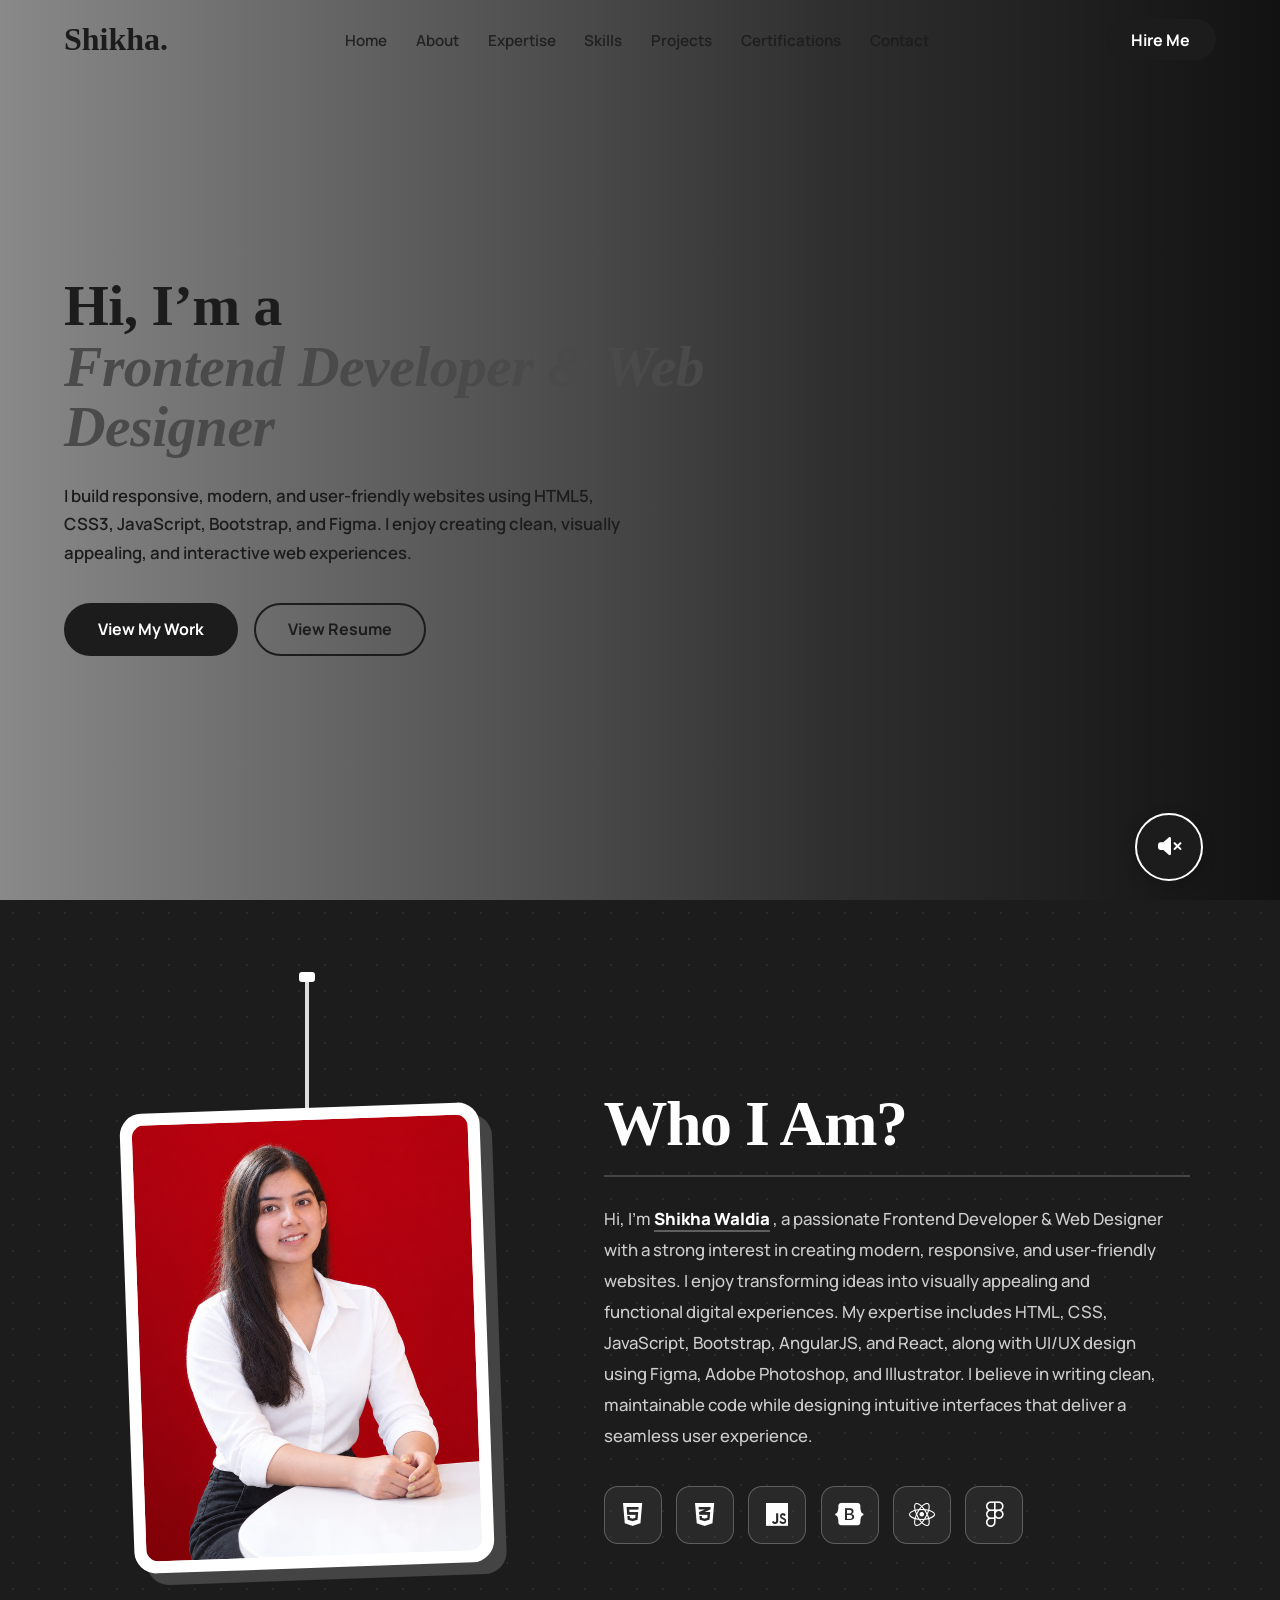
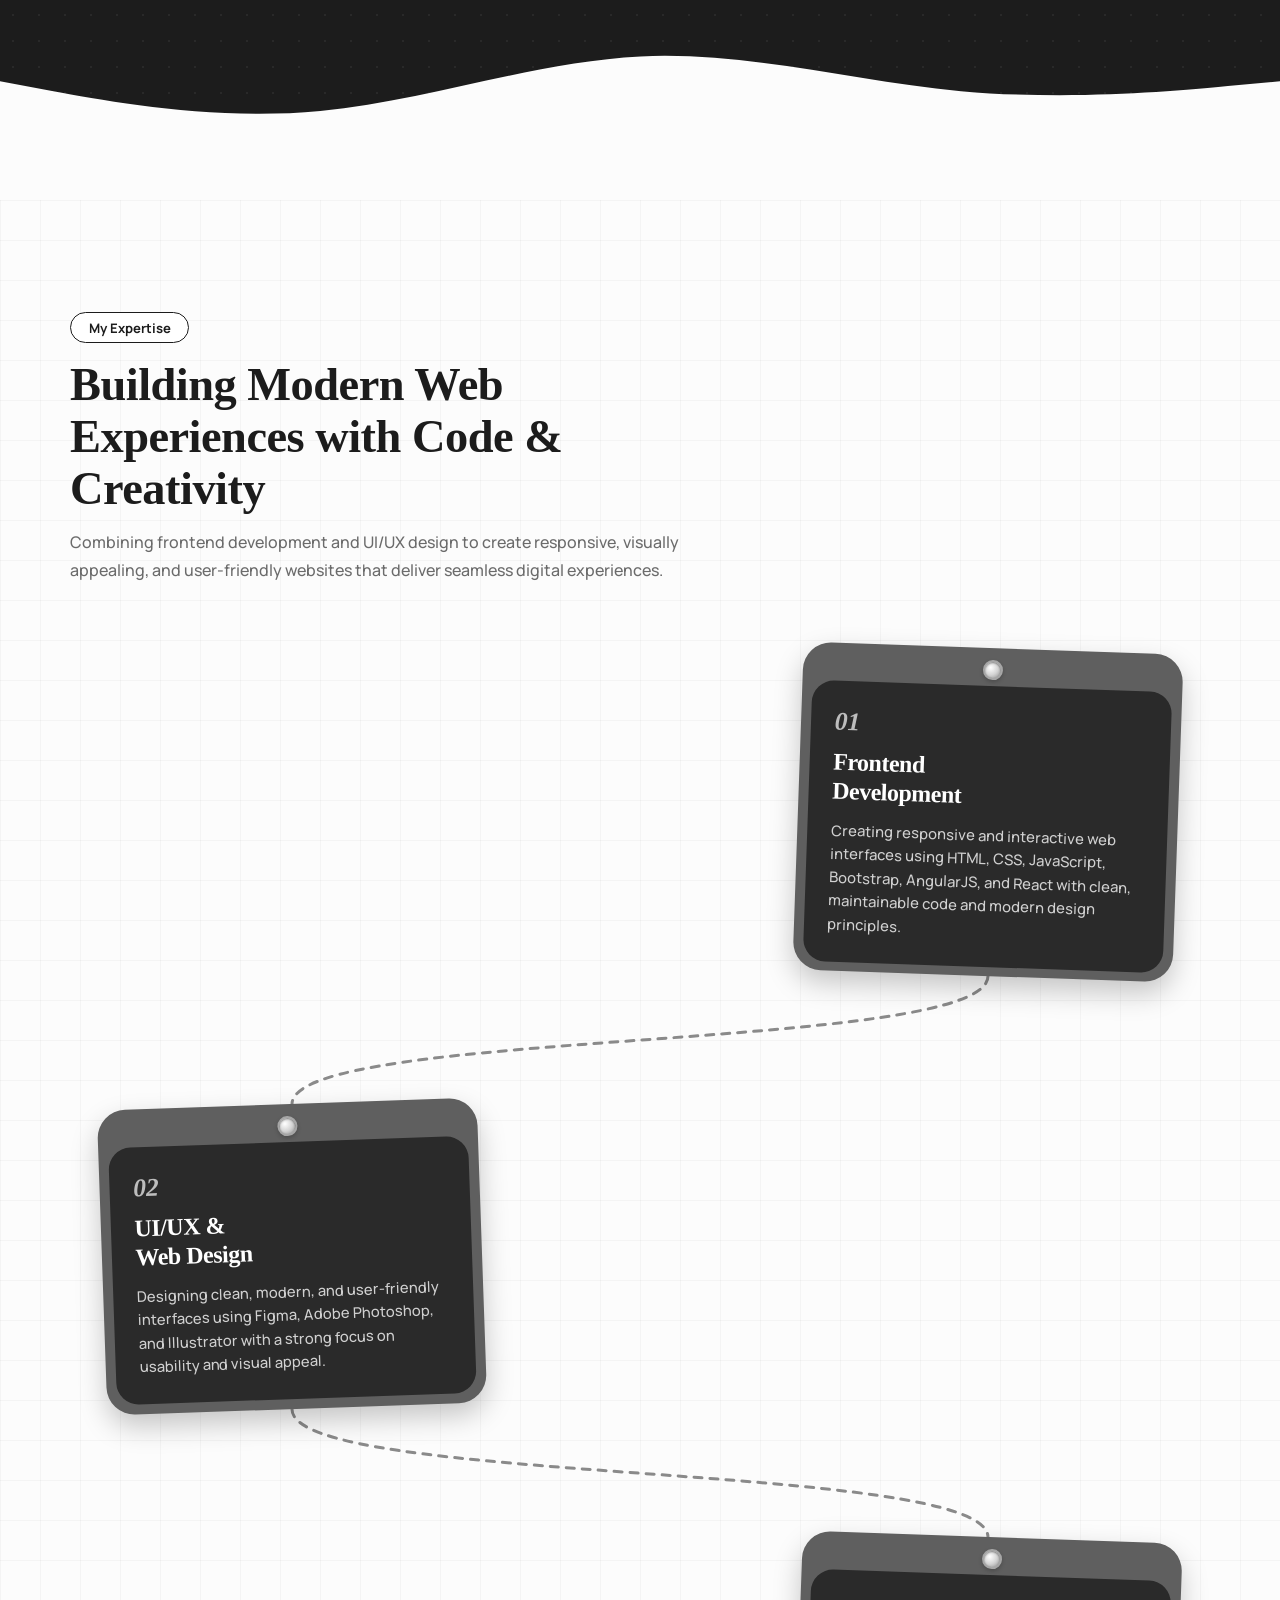
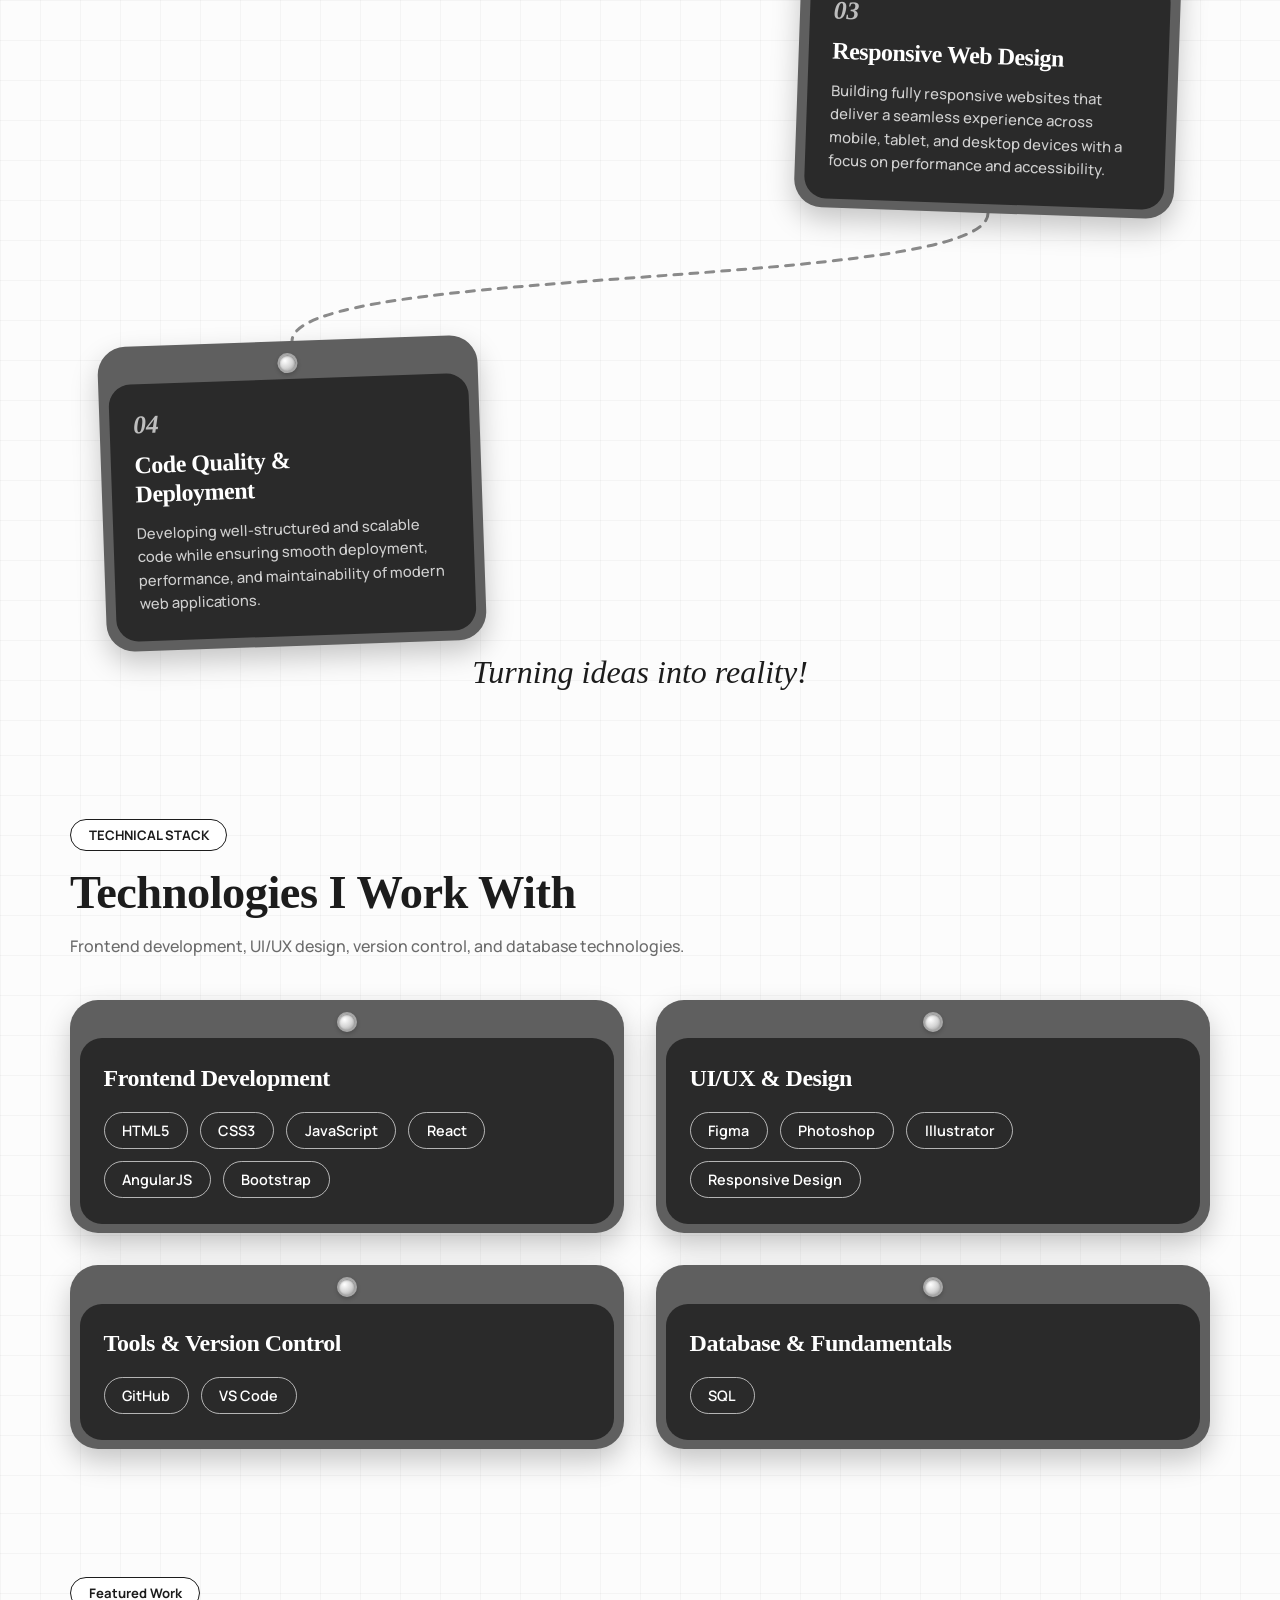
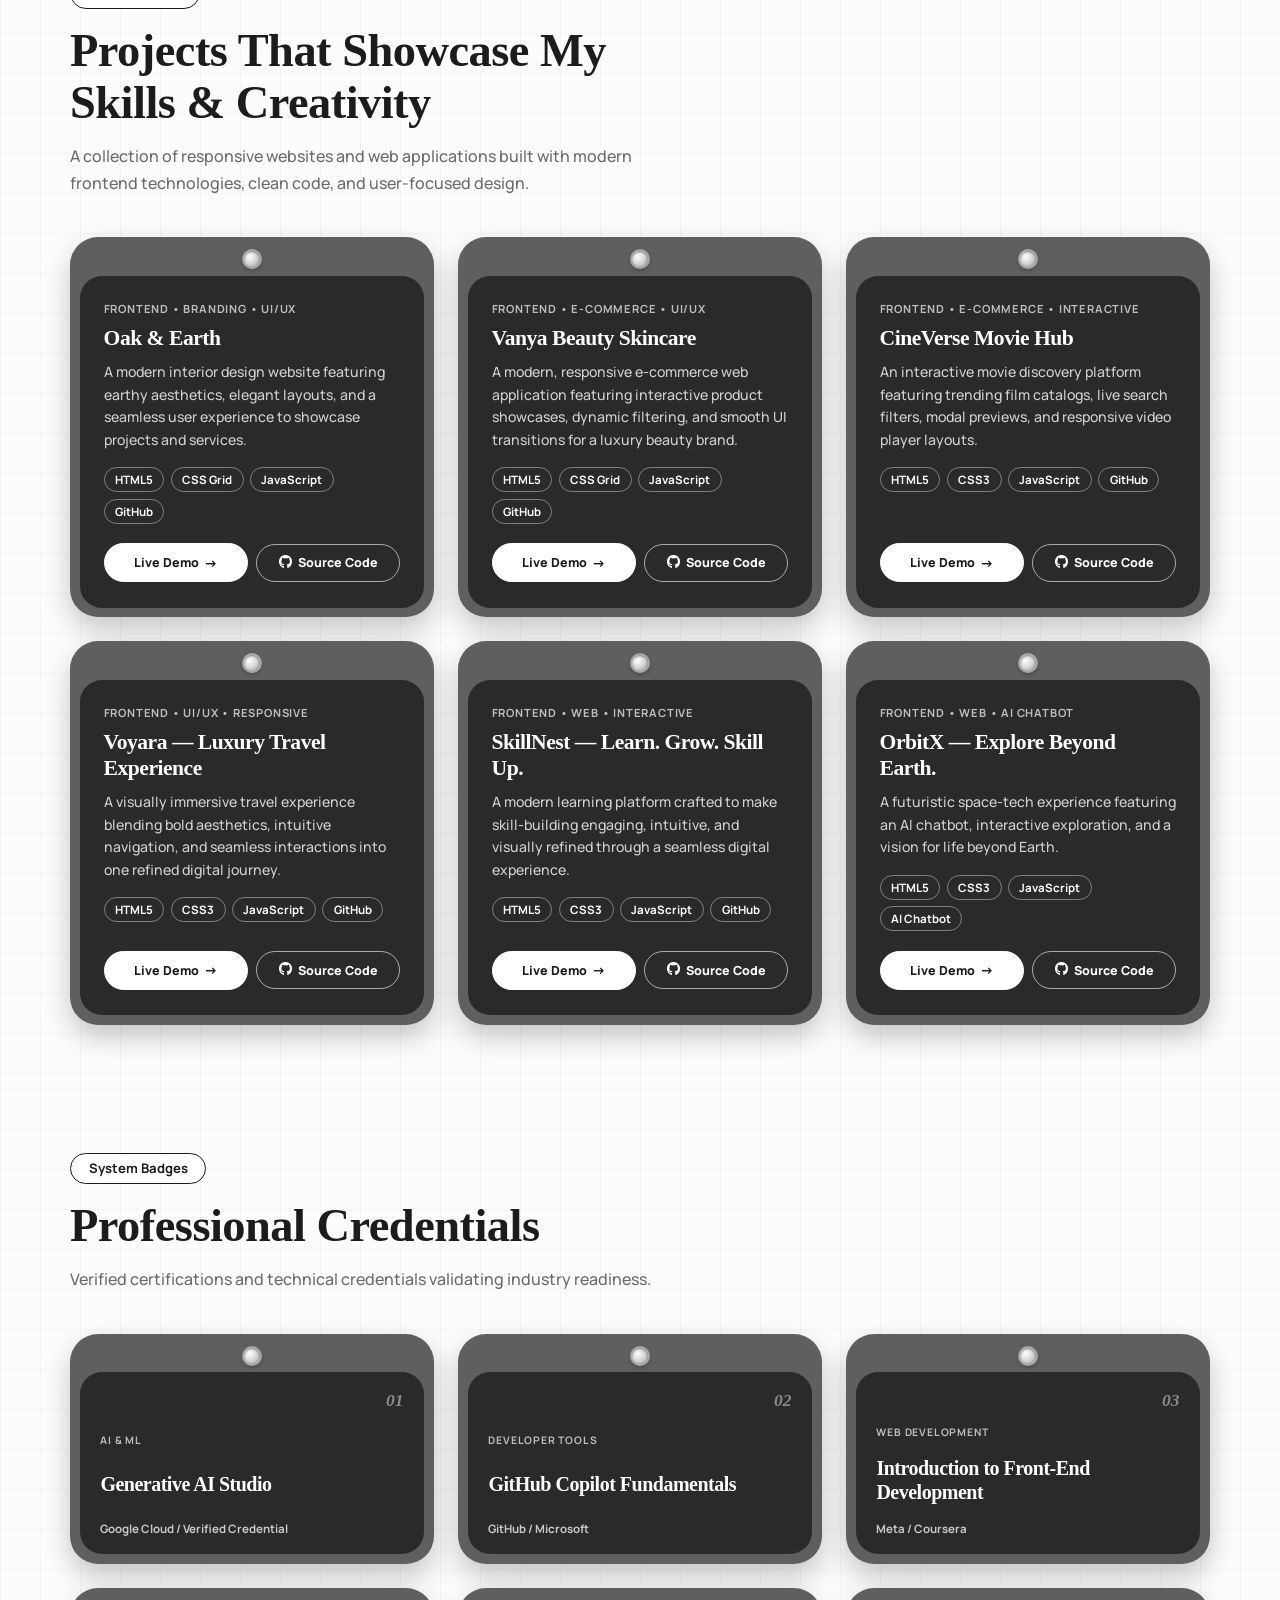
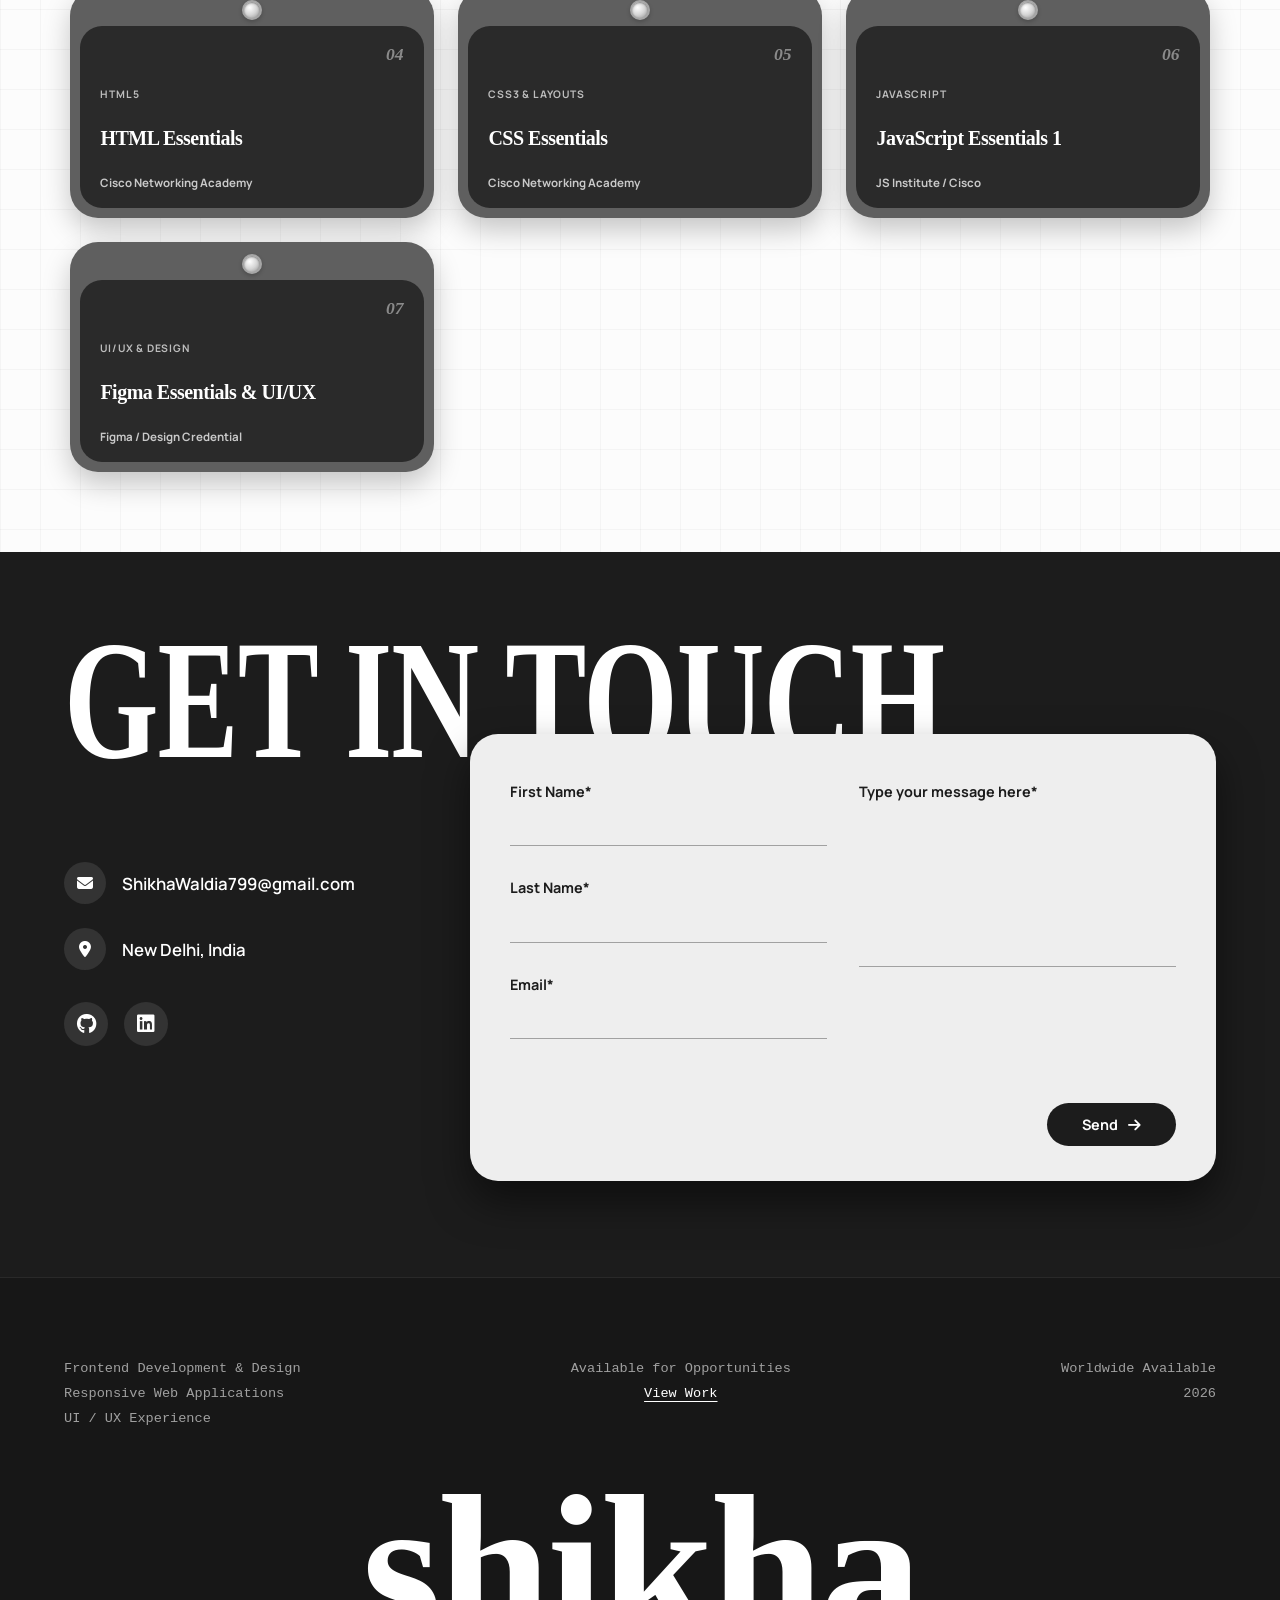
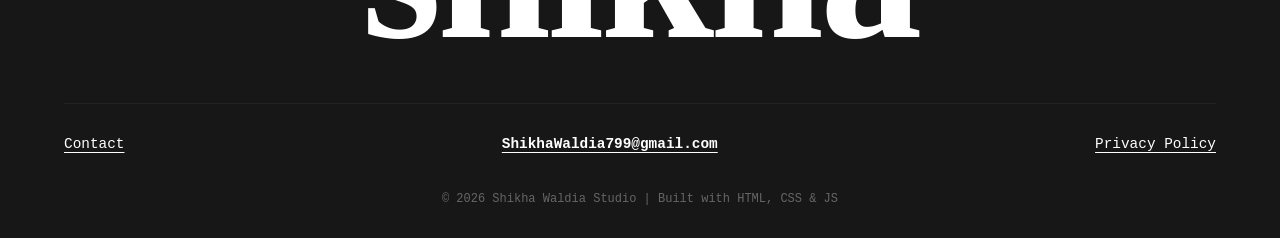
==== commit 2fd695b5: "more" ====
--- a/index.html
+++ b/index.html
@@ -402,6 +402,38 @@
                 </div>
             </div>
               <!--next project-->
+<!-- Project 5: -->
+<div class="project-card animate-top-bottom">
+    <div class="card-pin"></div>
+    <div class="project-card-inner">
+        <span class="project-category">FRONTEND • WEB • AI CHATBOT</span>
+
+        <h3 class="project-title">OrbitX — Explore Beyond Earth.</h3>
+
+        <p class="project-desc">
+            A futuristic space-tech experience featuring an AI chatbot, interactive exploration, and a vision for life beyond Earth.
+        </p>
+
+        <div class="project-tags">
+            <span class="tech-tag">HTML5</span>
+            <span class="tech-tag">CSS3</span>
+            <span class="tech-tag">JavaScript</span>
+            <span class="tech-tag">AI Chatbot</span>
+        </div>
+
+        <div class="project-btn-group">
+            <a href="https://aa-shikha.github.io/orbitX/" target="_blank" class="project-btn btn-live">
+                <span>Live Demo</span>
+                <i class="btn-arrow">→</i>
+            </a>
+
+            <a href="https://github.com/aa-shikha/orbitX" target="_blank" class="project-btn btn-code">
+                <i class="fa-brands fa-github"></i>
+                <span>Source Code</span>
+            </a>
+        </div>
+    </div>
+</div>
         </div> 
 
     </div>
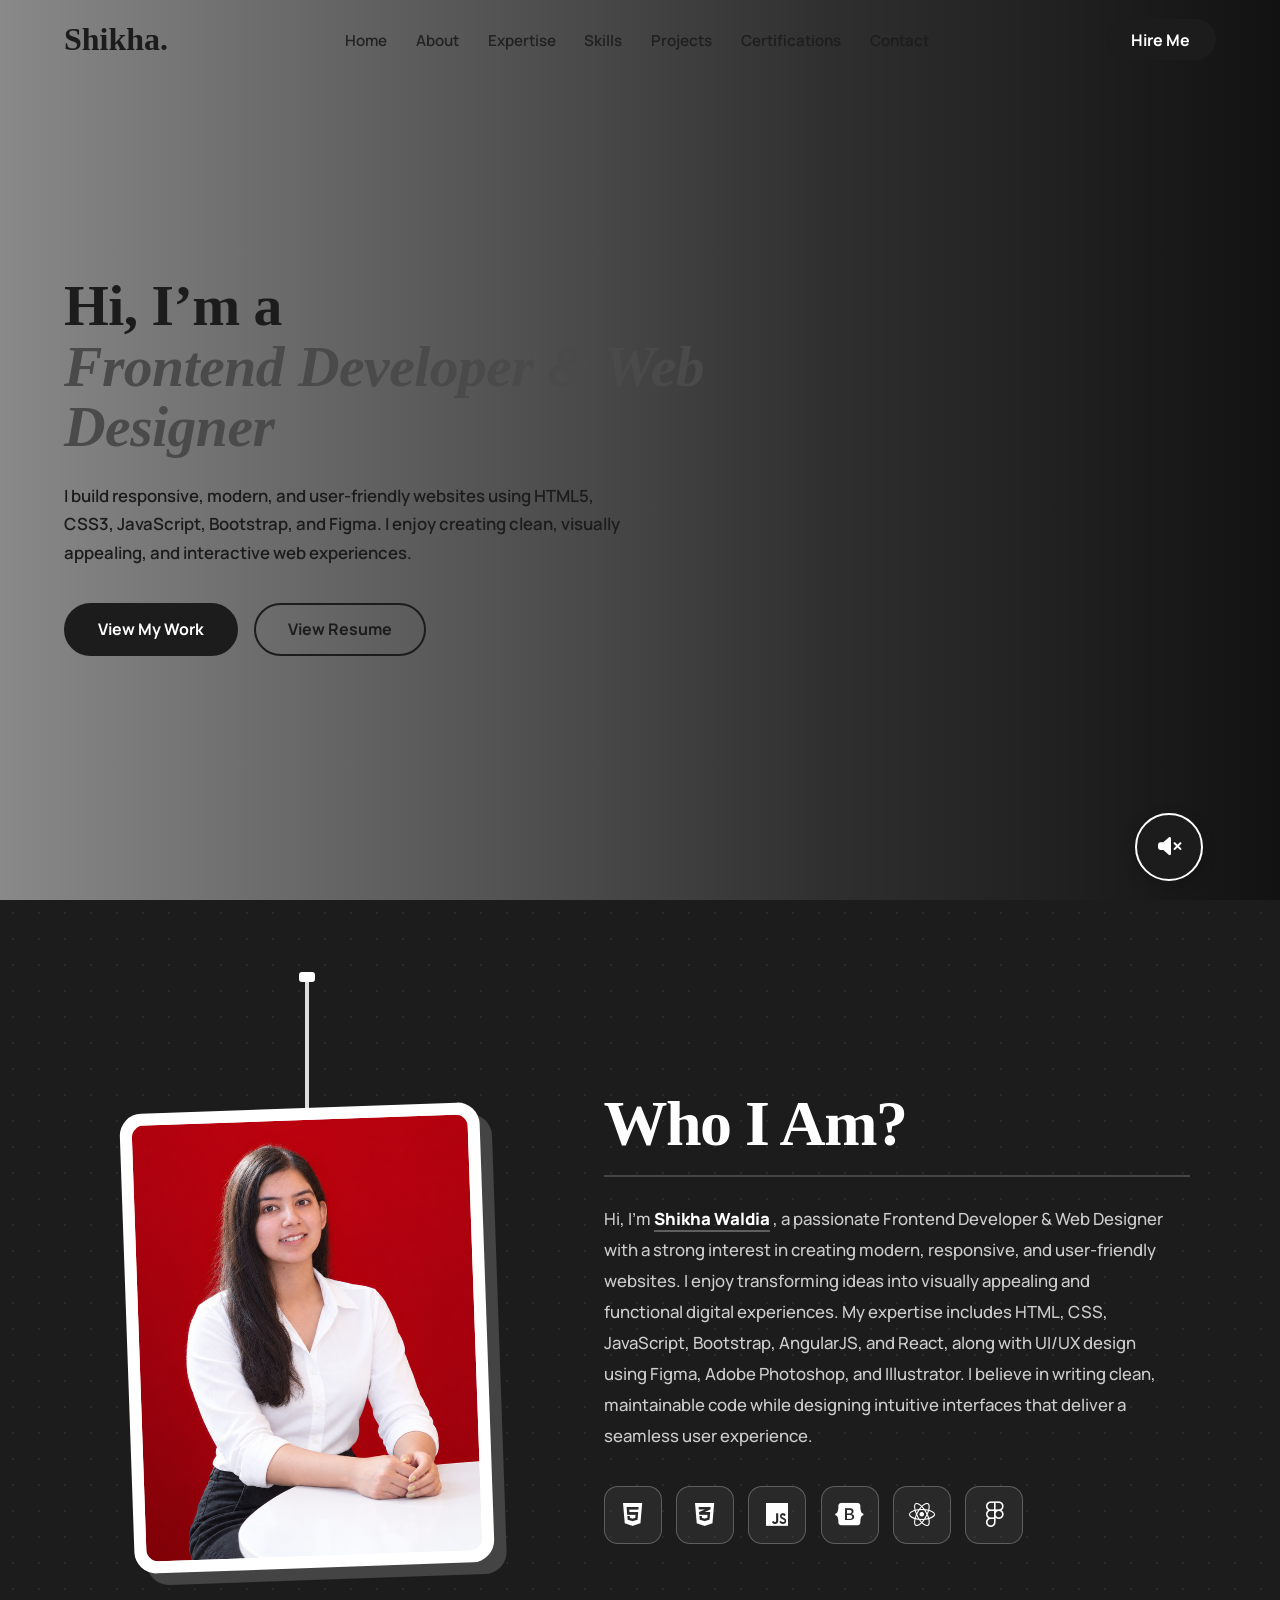
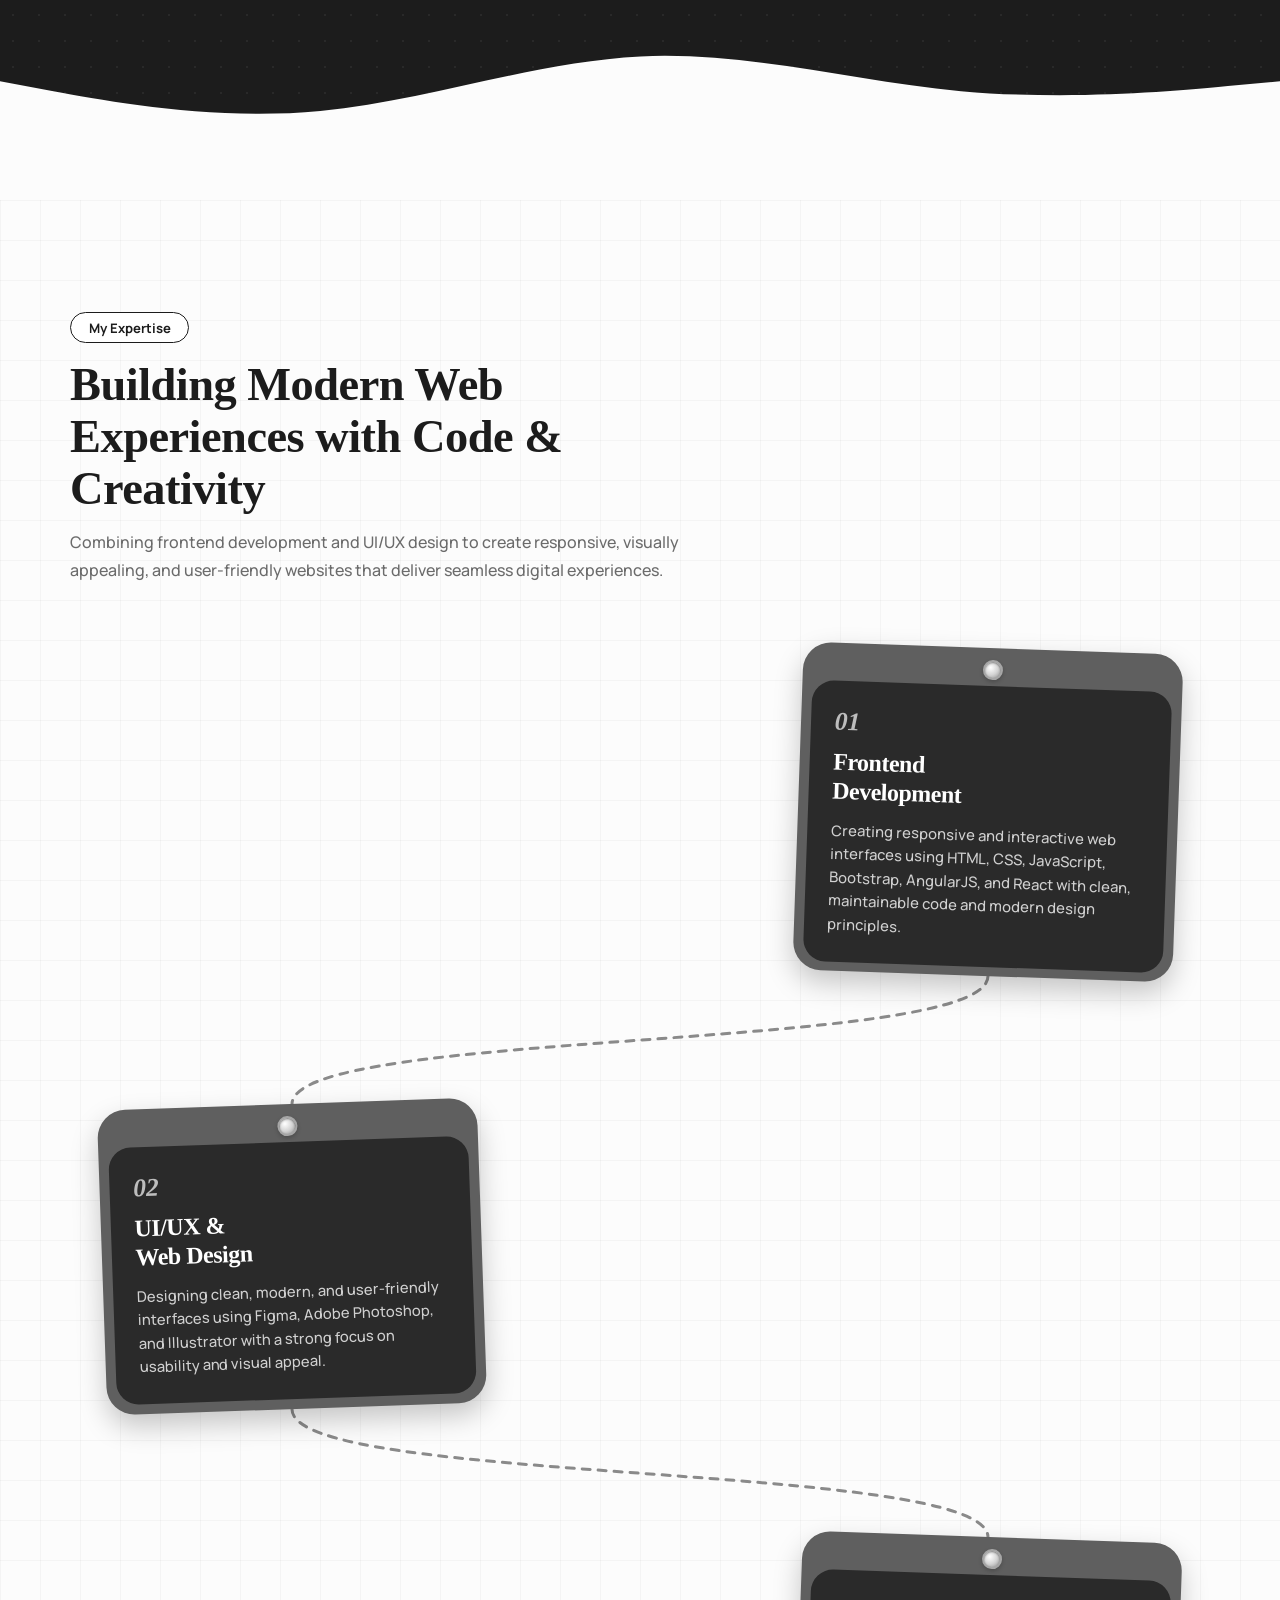
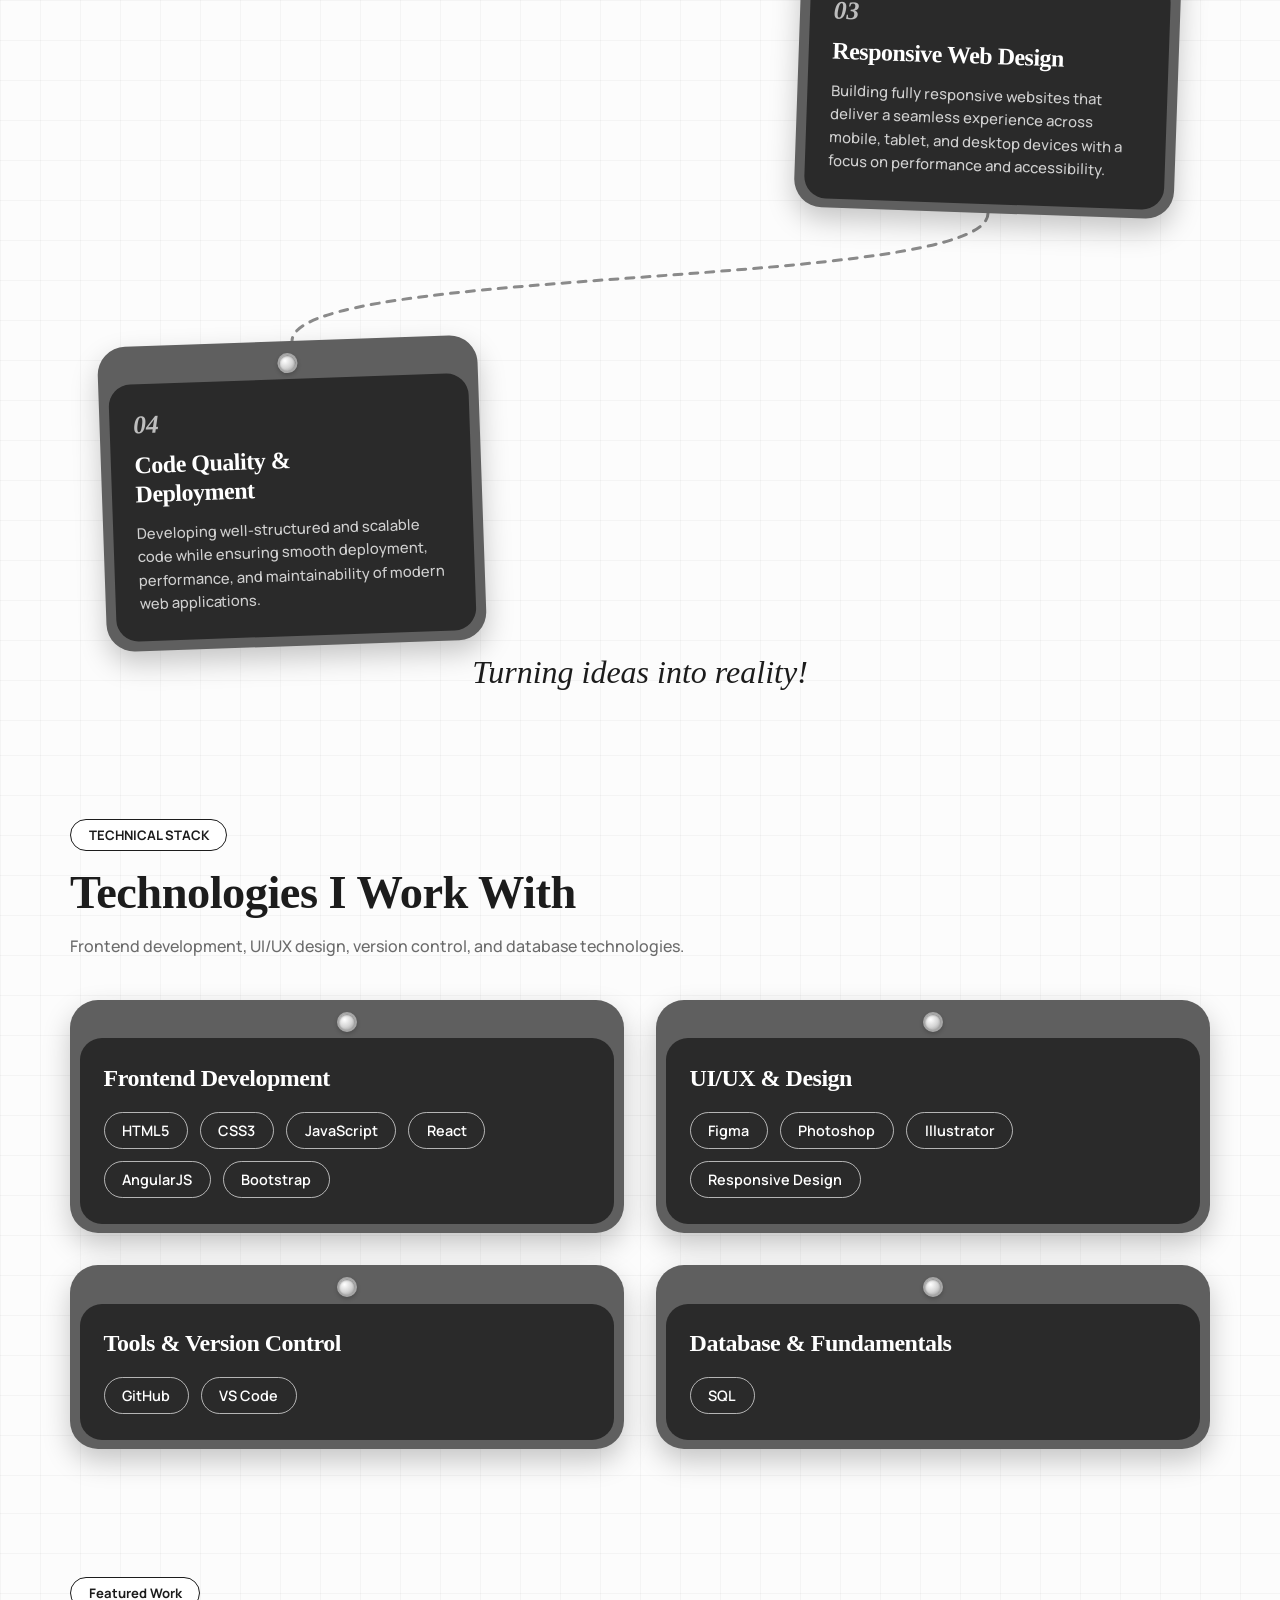
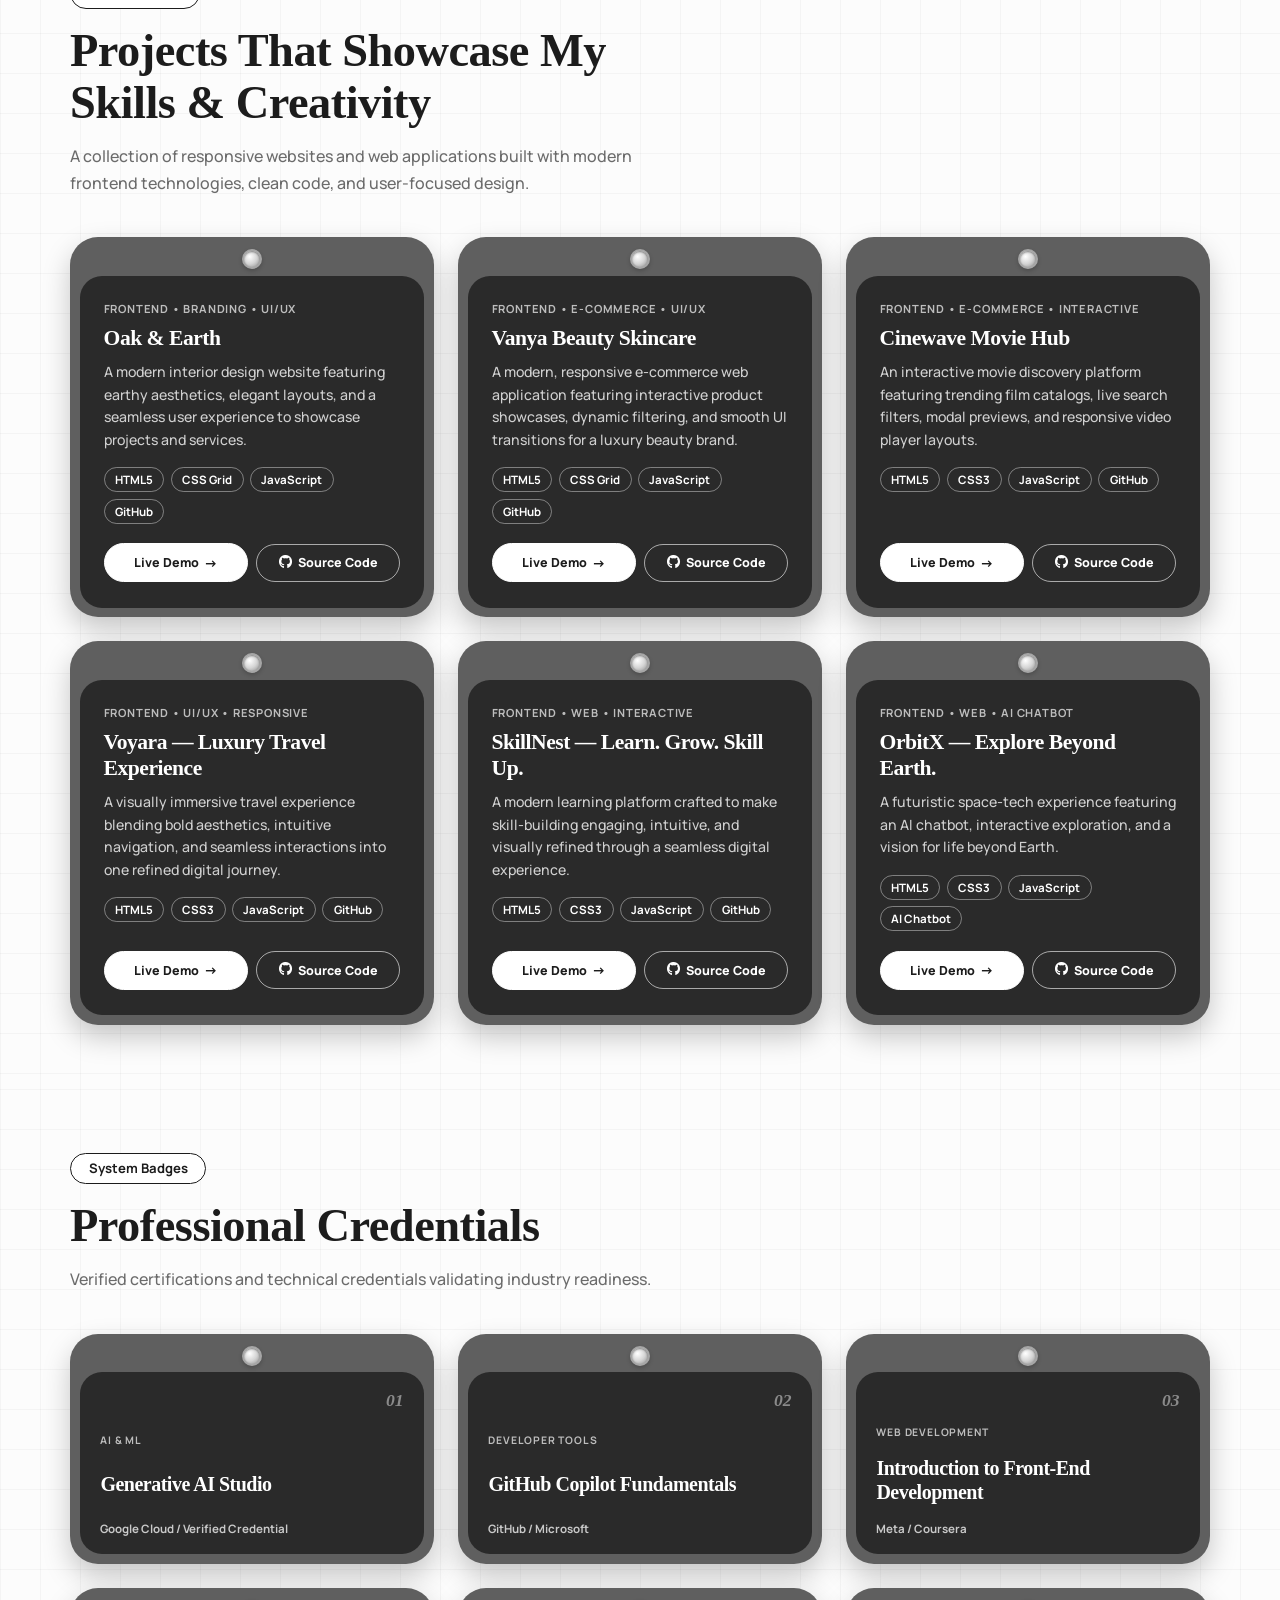
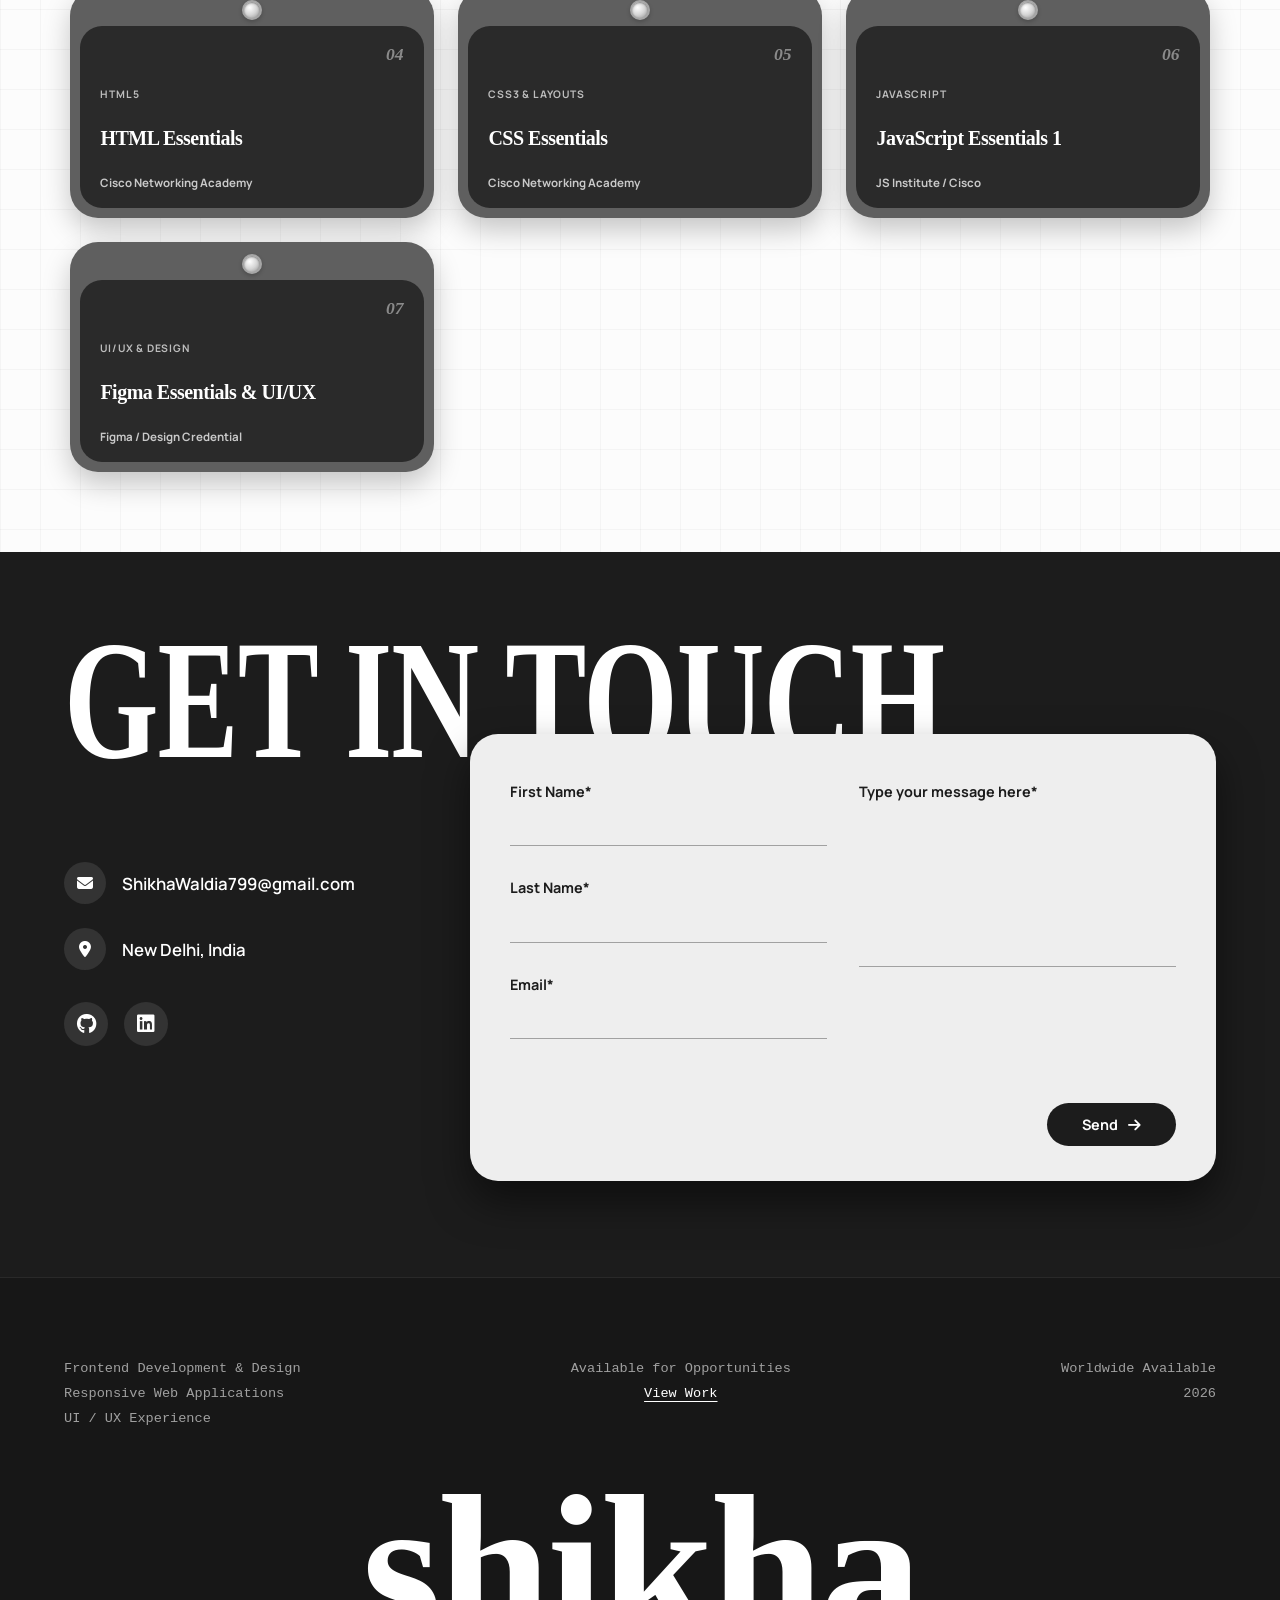
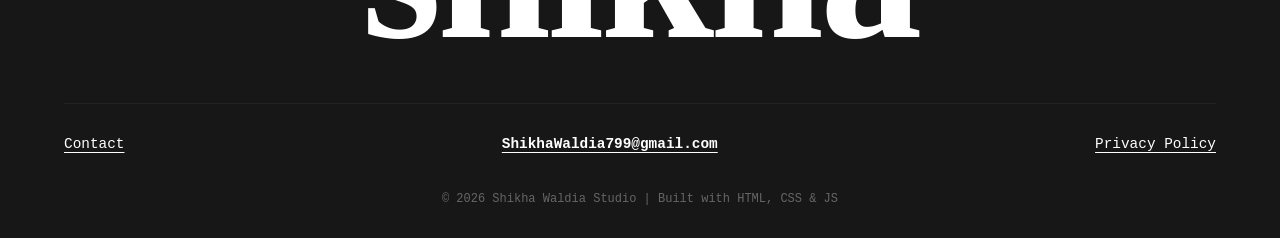
==== commit 779d0f94: "link" ====
--- a/index.html
+++ b/index.html
@@ -55,7 +55,7 @@
                 <!-- Action Buttons -->
                 <div class="hero-buttons">
                     <a href="#projects" class="btn btn-primary">View My Work</a>
-                    <a href="Shikha Waldia Resume -1.pdf" target="_blank" class="btn btn-primary">View Resume</a>
+                    <a href="Shikha_Waldia_Resume.pdf" target="_blank" class="btn btn-primary">View Resume</a>
                 </div>
             </div>
         </div>
@@ -323,7 +323,7 @@
                 <div class="card-pin"></div>
                 <div class="project-card-inner">
                     <span class="project-category">FRONTEND • E-COMMERCE • INTERACTIVE</span>
-                    <h3 class="project-title">CineVerse Movie Hub</h3>
+                    <h3 class="project-title">Cinewave Movie Hub</h3>
                     <p class="project-desc">
                         An interactive movie discovery platform featuring trending film catalogs, live search filters, modal previews, and responsive video player layouts.
                     </p>
@@ -711,7 +711,7 @@
                         <a href="https://github.com/aa-shikha" target="_blank" class="git-social-icon" title="GitHub">
                             <i class="fa-brands fa-github"></i>
                         </a>
-                        <a href="https://linkedin.com/in/ShikhaWaldia" target="_blank" class="git-social-icon" title="LinkedIn">
+                        <a href="https://www.linkedin.com/in/shikha-waldia" target="_blank" class="git-social-icon" title="LinkedIn">
                             <i class="fa-brands fa-linkedin"></i>
                         </a>
                     </div>
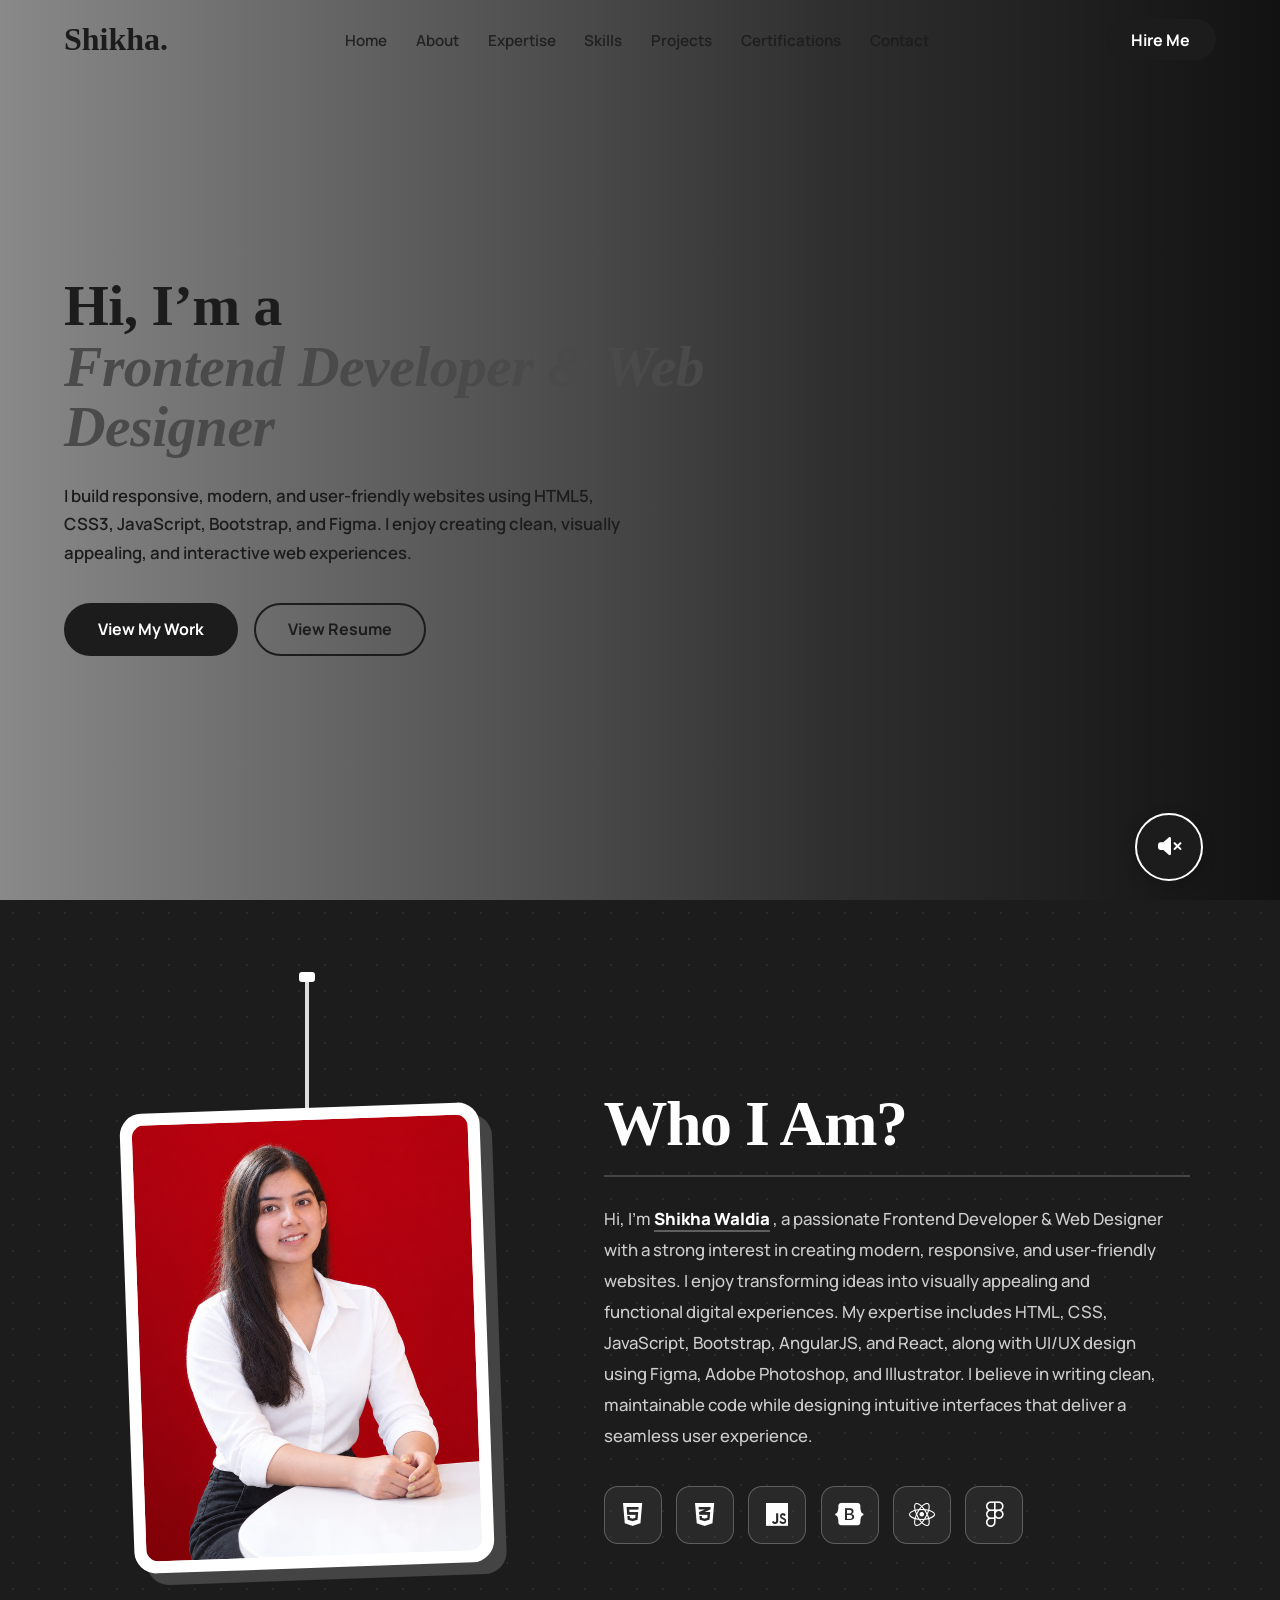
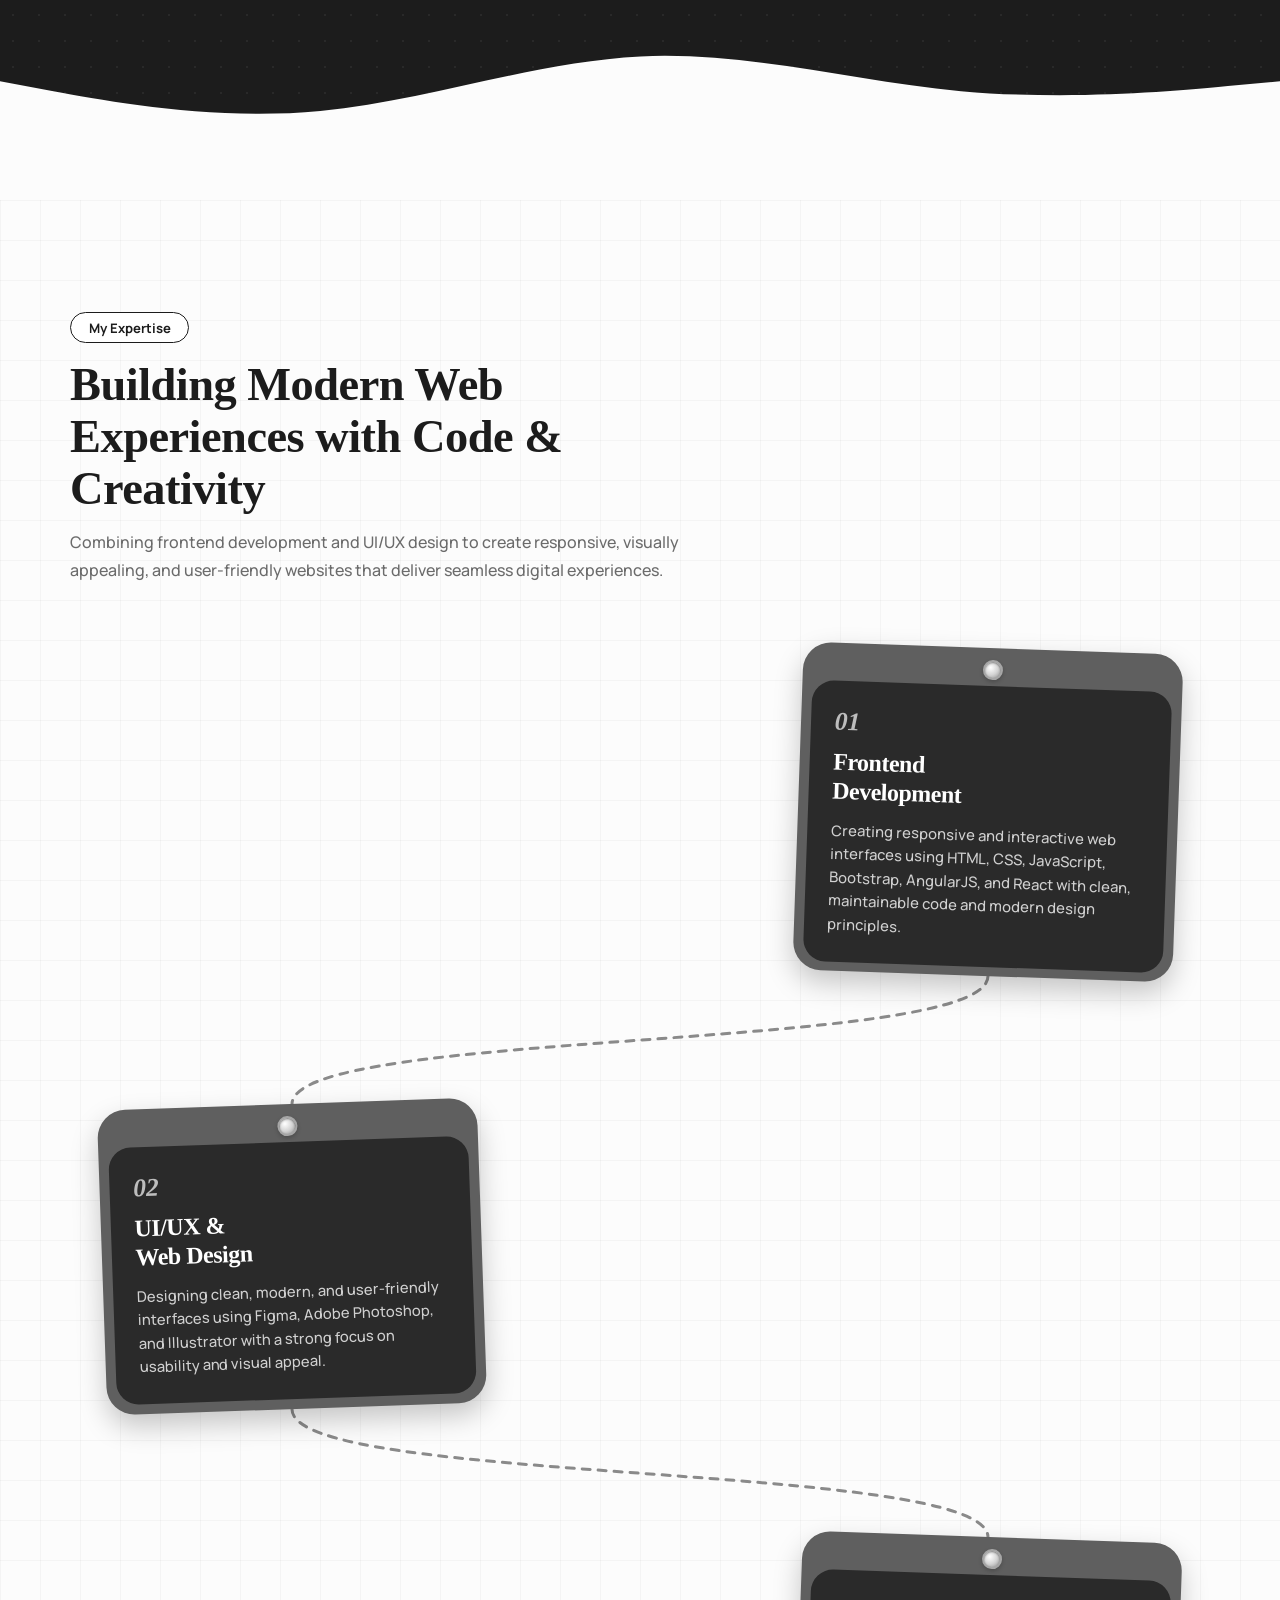
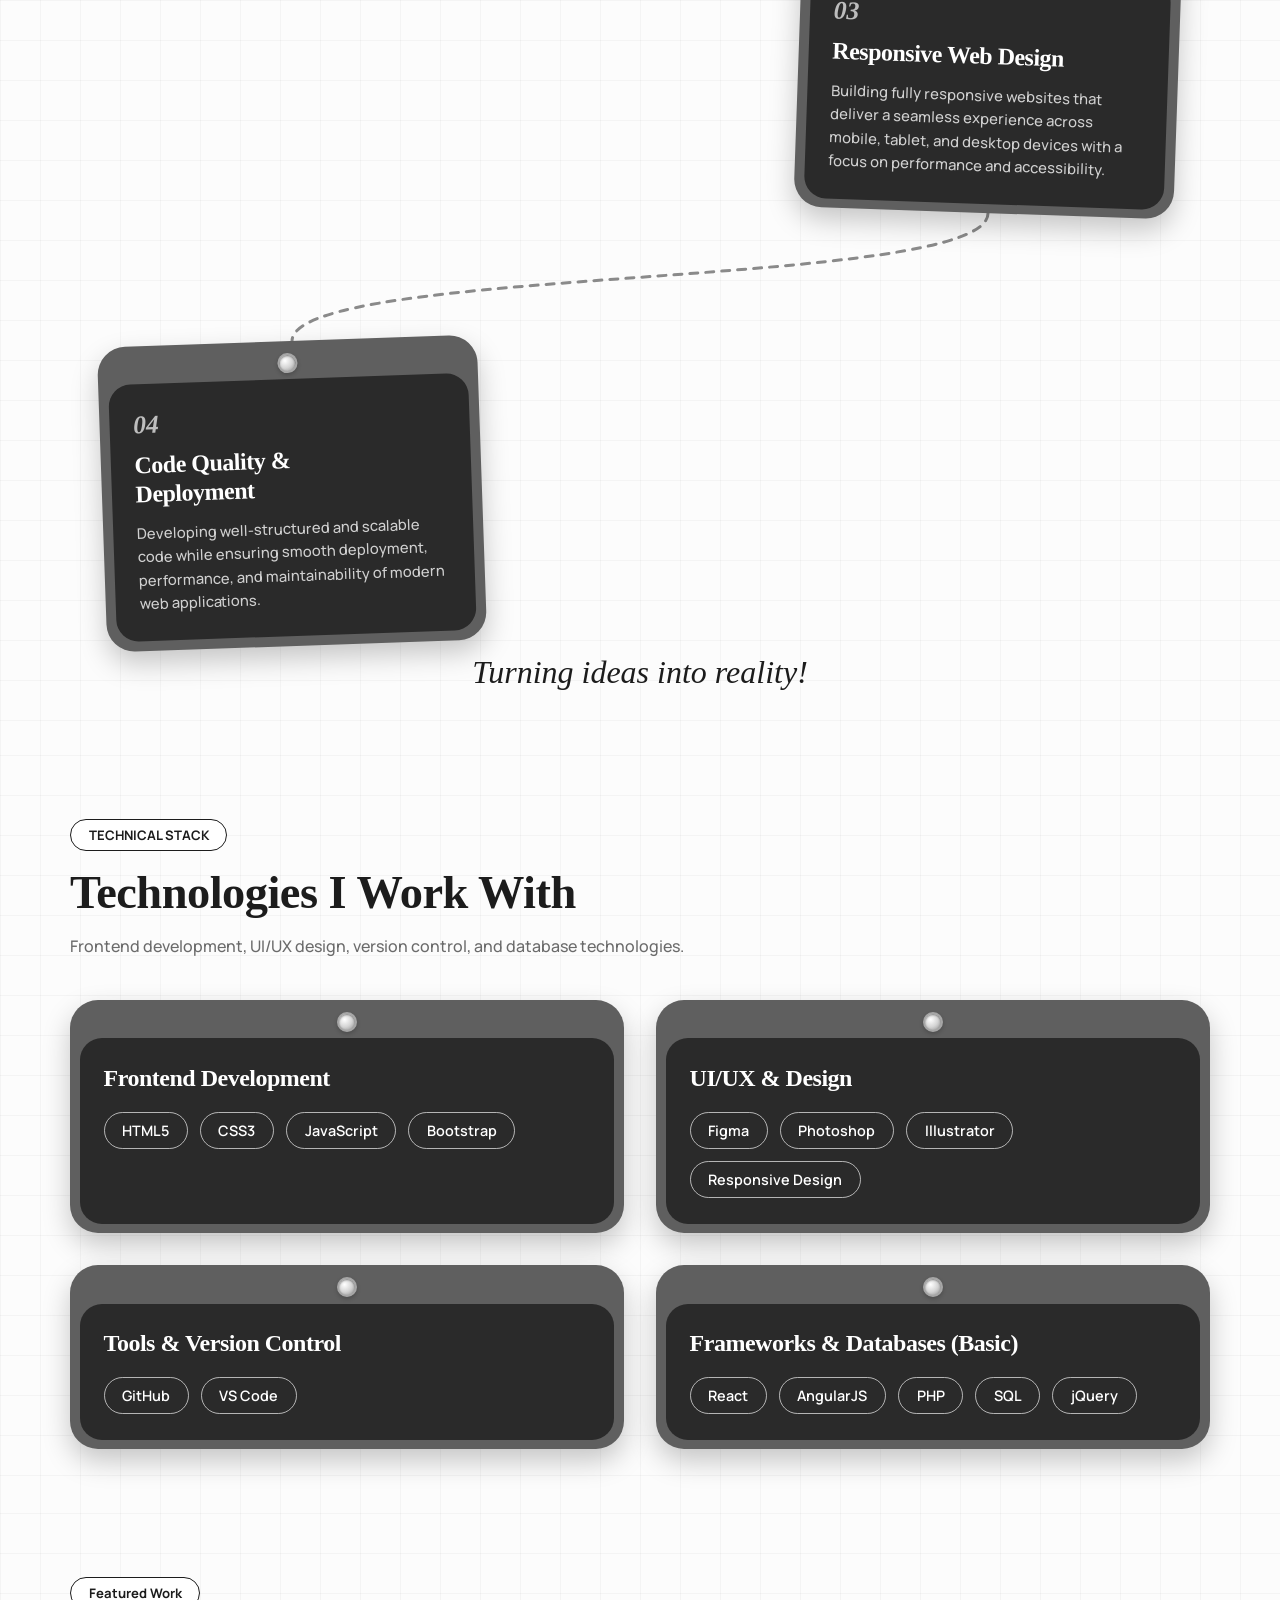
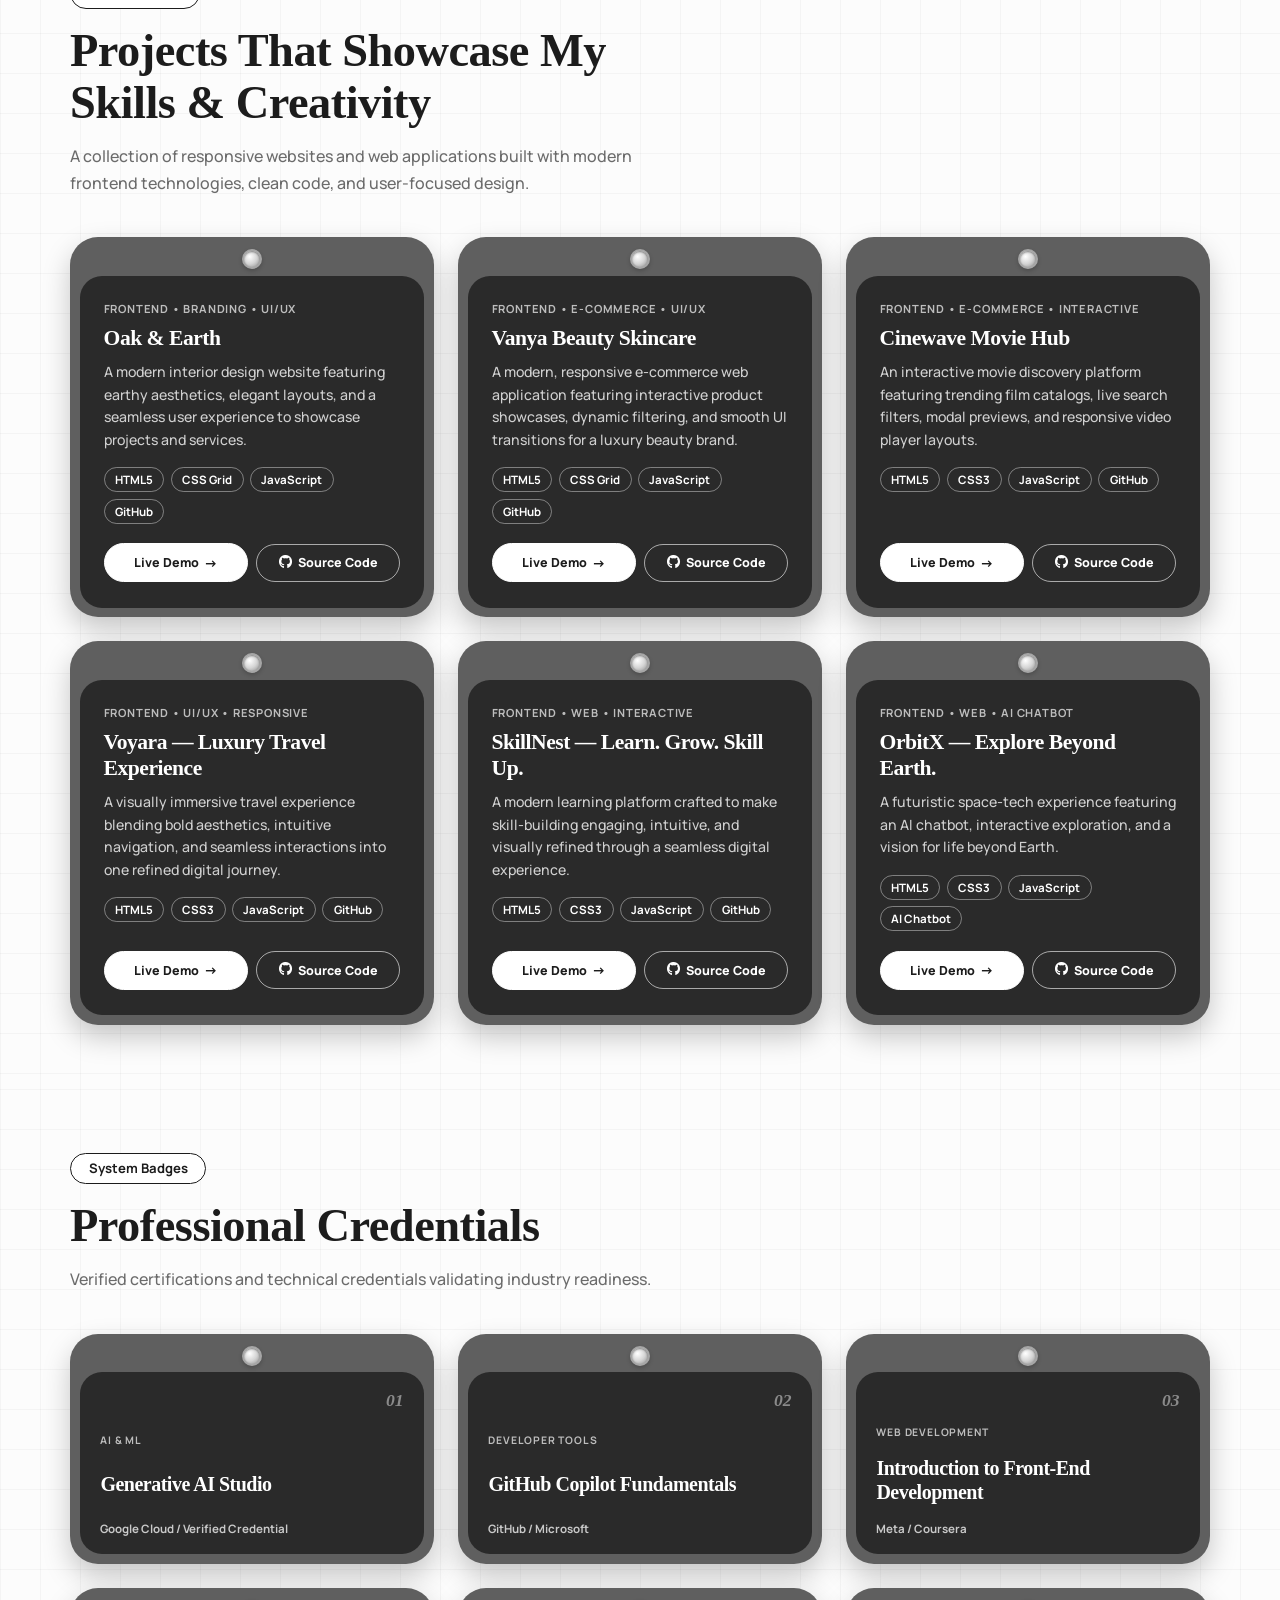
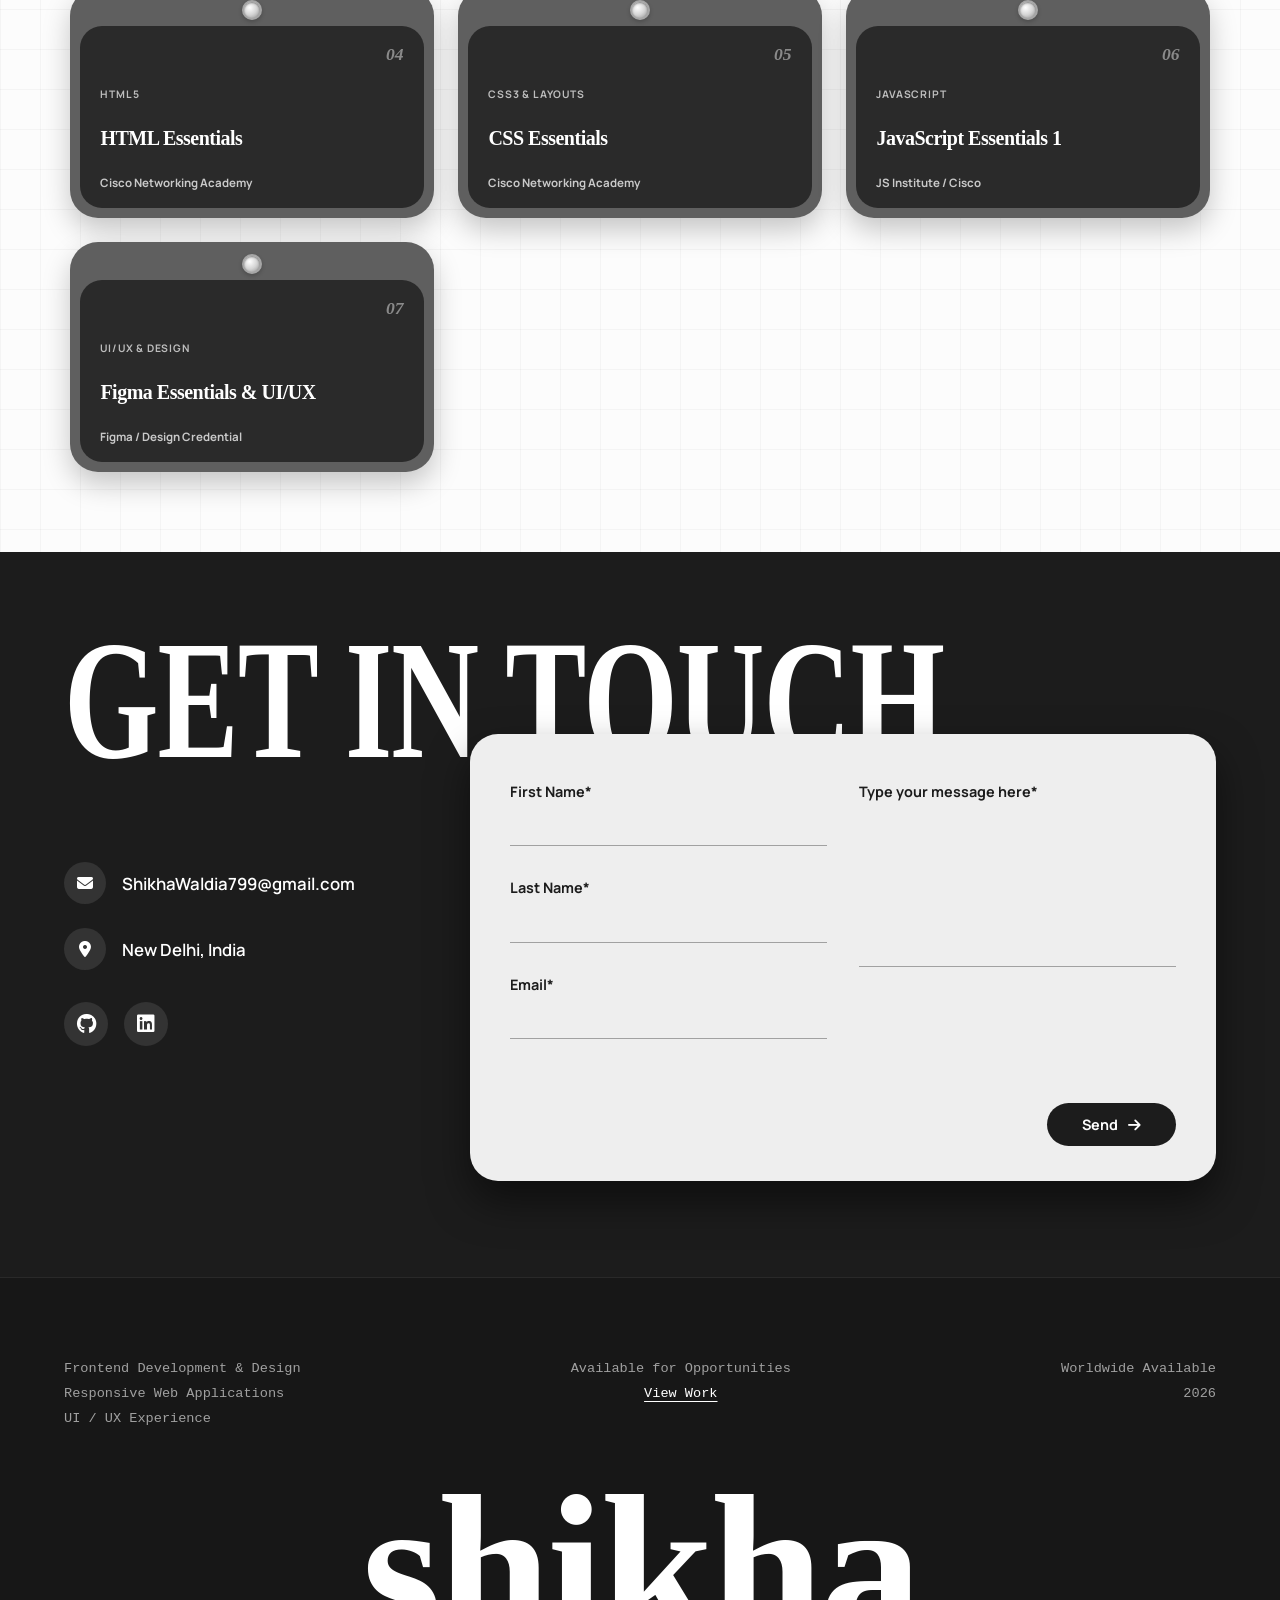
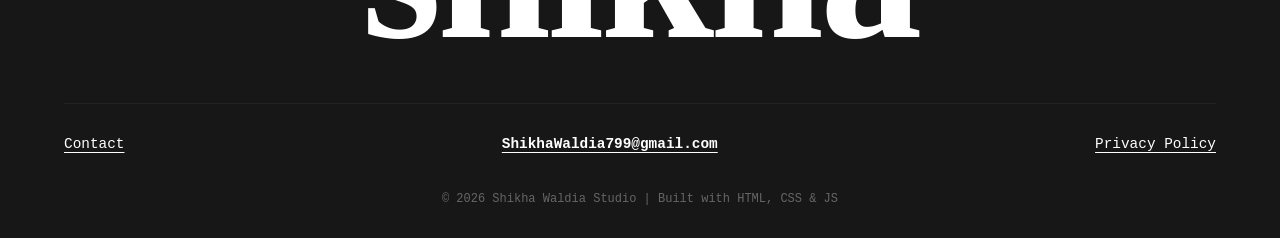
==== commit e2a08f8b: "basic" ====
--- a/index.html
+++ b/index.html
@@ -196,8 +196,6 @@
                         <span class="skill-pill">HTML5</span>
                         <span class="skill-pill">CSS3</span>
                         <span class="skill-pill">JavaScript</span>
-                        <span class="skill-pill">React</span>
-                        <span class="skill-pill">AngularJS</span>
                         <span class="skill-pill">Bootstrap</span>
                     </div>
                 </div>
@@ -233,9 +231,13 @@
             <div class="skill-card animate-top-bottom">
                 <div class="card-pin"></div>
                 <div class="skill-card-inner">
-                    <h3 class="skill-card-title">Database & Fundamentals</h3>
+                    <h3 class="skill-card-title">Frameworks & Databases (Basic)</h3>
                     <div class="tags-wrapper">
+                        <span class="skill-pill">React</span>
+                        <span class="skill-pill">AngularJS</span>
+                        <span class="skill-pill">PHP</span>
                         <span class="skill-pill">SQL</span>
+                        <span class="skill-pill">jQuery</span>
                     </div>
                 </div>
             </div>
